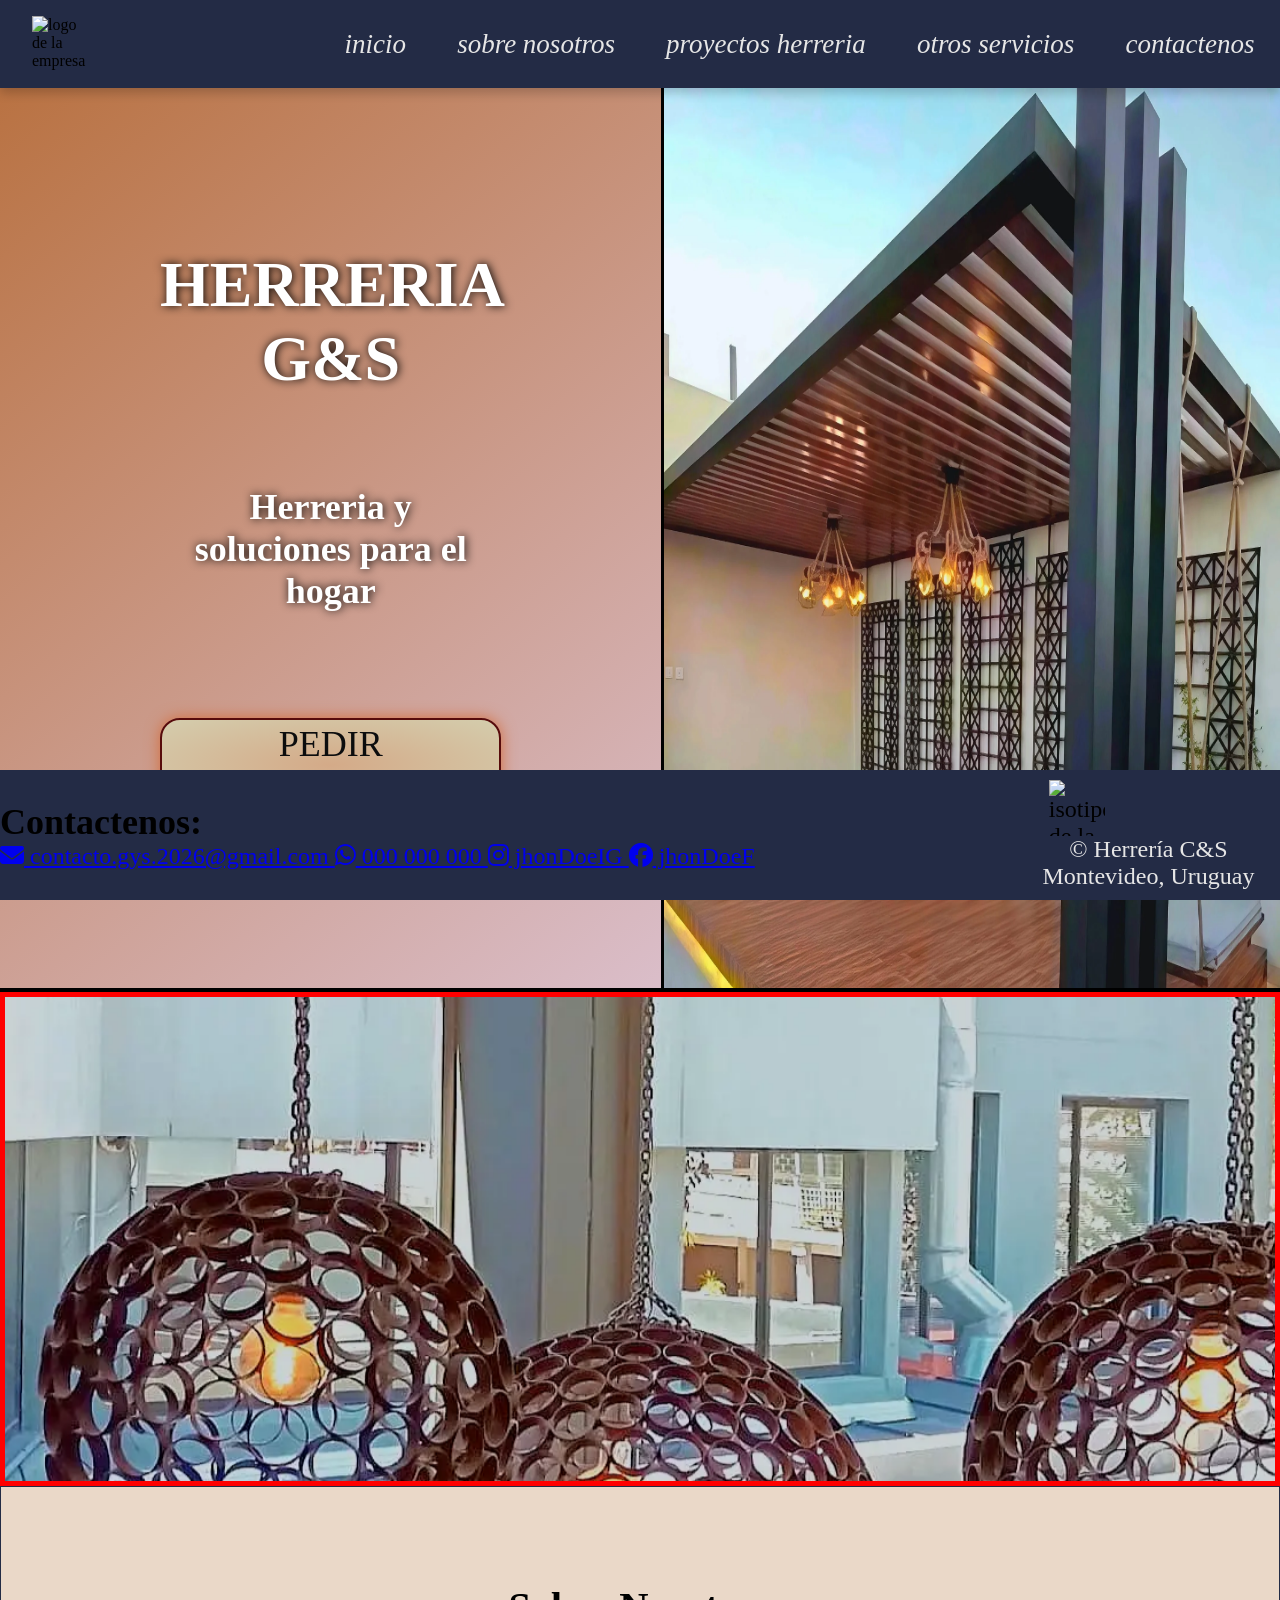
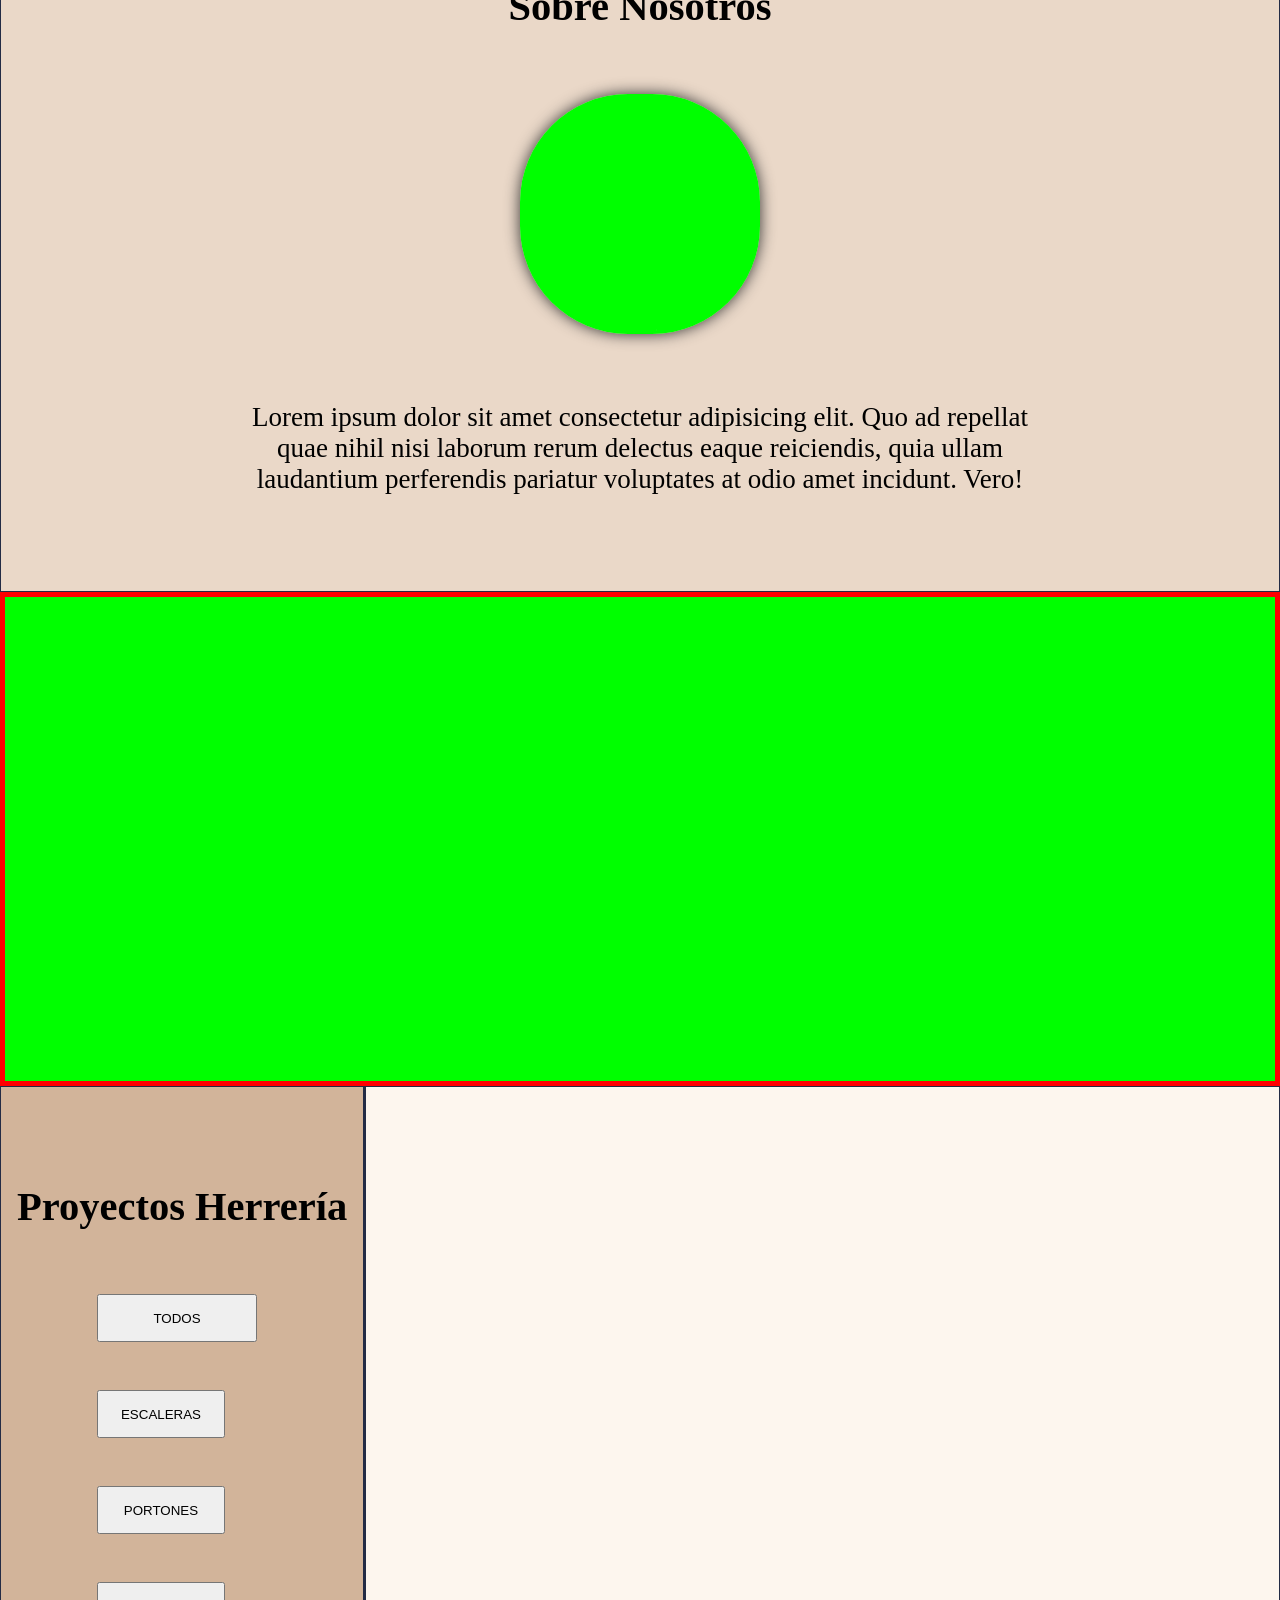
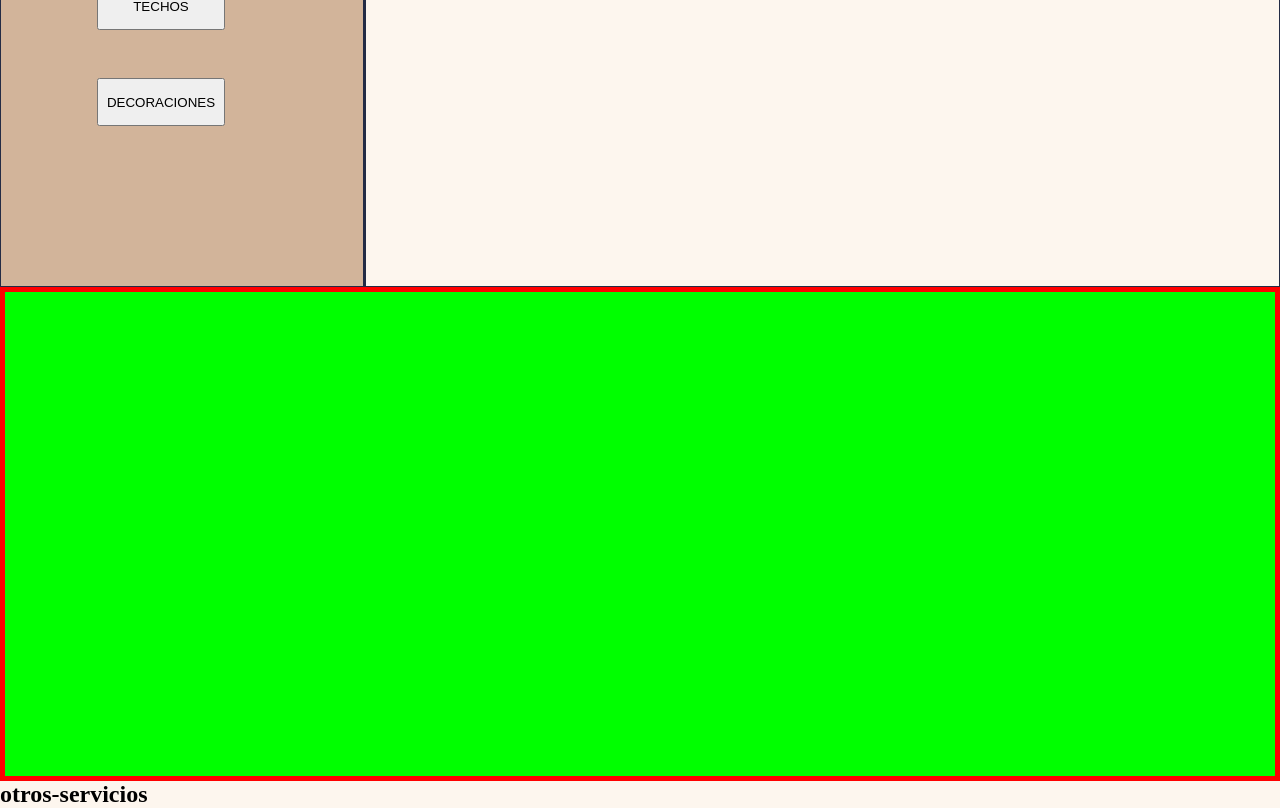
==== main/index.html @ fdef3426 "se completo el hero, se modifico ligeramente style.css e index.html, se creo la carpeta JS se creo e" ====
<!--declaracion de tipo de documento-->
<!DOCTYPE html>
<!--declara el lenguaje en el que esta hecha la pagina-->
<html lang="es" data-theme="light">
<!--"cerebro" de la pagina-->
<head>
  <!--los meta datos explican a los navegadores distinta informacion de la pagina-->
  <meta charset="UTF-8">
  <meta name="viewport" content="width=device-width, initial-scale=1.0">
  <meta name="description" content="fabricacion e instalacion de portones techos escaleras y otras estructuras metalicas">
  <!--titulo mostrado por google-->
  <title>G&S |  Herrería y Hogares y Empresas</title>
  <!--vinculos tanto para los iconos como para los archivos que ayudan a organizar la pagina-->
  <link rel="icon" href="../imgFolder/marca/favicon.ico">

  <link rel="stylesheet" href="https://cdnjs.cloudflare.com/ajax/libs/font-awesome/6.5.2/css/all.min.css">
  <link rel="stylesheet" href="CSS/root.css" />
  <link rel="stylesheet" href="CSS/style.css">
  <link rel="stylesheet" href="CSS/header.css">
  <link rel="stylesheet" href="CSS/hero.css">
  <link rel="stylesheet" href="CSS/sobreNosotros.css">
  <link rel="stylesheet" href="CSS/proyectosHerreria.css">
  <link rel="stylesheet" href="CSS/footer.css">

  <script src="../main/JS/trancisicion.js" defer></script>

</head> <!--los "/..." indican que finalizo un declaracion -->
<!--"cuerpo" de la pagina-->
<body>
  <!--cabeza de pagina-->
  <header>
    <!--"img" nos permite agregar un archivo de tipo imagen "src" indica su direccion y "alt" es un texto alternativo en caso de que no se cargue la imagen-->
    <img src="../imgFolder/marca/G&S logo blanco.png" alt="logo de la empresa">
    <!--"nav" indica zonas para navegar en la pagina-->
    <nav class="navegador">
      <!--"a" indica un hipervinculo de algun tipo y "href indica su direccion"-->
      <a href="#inicio">inicio</a>
      <a href="#sobre-nosotros">sobre nosotros</a>
      <a href="#proyectos-herreria">proyectos herreria</a>
      <a href="#otros-servicios">otros servicios</a>
      <a href="#contactenos">contactenos</a>
    </nav>
  </header>
  <!--parte principal de la pagina-->
  <main>
    <!--tanto section como div ayudan a organizar la pagina (pero tienen distinto valor semantico) "id" y "class" ayudan a identificar etiquetas (o grupos de etiquetas)-->
    <section id="inicio" class="hero">
      <!--"hero" es un contenedor que se utiliza para mostrar el contenido mas importante de la pagina-->
      <div class="text">
        <!--"h1" se utiliza UNA sola vez por pagina y es el titulo principal-->
        <h1>HERRERIA G&S</h1>
        <!--titulo de tipo 2, se puede usar multiples veces, sirve para organizar el contenido-->
        <h2>Herreria y soluciones para el hogar</h2>
        <a class="boton-presupuesto" href="#contactenos">
            Pedir presupuesto
        </a>
      </div>
      <div class="hero-img">
        <img src="../imgFolder/hero.webp" alt="img hero">
      </div>
    </section>
    <div class="transicion">
      <img src="../imgFolder/Trancision/trancision2.webp" alt="imagen de transición 1"> <!--estas imagenes serviran como separadores entre seccion y seccion y se dezplazaran sobre el eje y al scrolear (sera programado con JS)-->
    </div>
    <section id="sobre-nosotros">
      <h2>Sobre Nosotros</h2>
      <div class="foto-perfil">
        <img src="../imgFolder/green-background.png" alt="foto perfil">
      </div>
      <div class="contenido-sobre-nosotros">
        <!--"p" indica un parrafo-->
        <p>Lorem ipsum dolor sit amet consectetur adipisicing elit. Quo ad repellat quae nihil nisi laborum rerum delectus eaque reiciendis, quia ullam laudantium perferendis pariatur voluptates at odio amet incidunt. Vero!</p>
      </div>
    </section>
    <div class="transicion">
      <img src="../imgFolder/green-background.png" alt="imagen de transición 2">
    </div>
    <section id="proyectos-herreria">
      <div class="organizador">
        <div class="menu">
          <div>
            <h2>Proyectos herrería</h2>
          </div>
          <!--la clase subCabezal son multiples botones que permiten mostrar las galerias de imagenes segun la categoria-->
          <div class="sub-cabezal">
            <!--"ul" declara una lista que no sigue ningun orden especifico (1,2,3,...)-->
            <ul>
              <!--"li" declara que el elemento pertenece a una lista-->
              <li>
                <!--"categoria-activa" es la categoria que se muestra (se modifica con JavaScript)
                data-categoria indica el contenido de la misma-->
                <button class="categoria-activa" data-categoria="todos">
                  TODOS
                </button>
              </li>
              <li>
                <button class="categoria" data-categoria="escaleras">
                  ESCALERAS
                </button>
              </li>
              <li>
                <button class="categoria" data-categoria="portones">
                  PORTONES
                </button>
              </li>
              <li>
                <button class="categoria" data-categoria="techos">
                  TECHOS
                </button>
              </li>
              <li>
                <button class="categoria" data-categoria="decoraciones">
                  DECORACIONES
                </button>
              </li>
            </ul>
          </div>
        </div>
        <div class="galeria-proyectos">
        <!--contenedor vacio, se encarga JavaScript-->
        </div>
      </div>
    </section>
    <div class="transicion">
      <img src="../imgFolder/green-background.png" alt="imagen de transición 3">
    </div>
    <section id="otros-servicios">
      <div>
        <h2>otros-servicios</h2>
      </div>
    </section>
  </main>
  <!--pie de pagina-->
  <footer id="contactenos">
    <div class="informacion-contacto">
      <h2><Colgroup></Colgroup>Contactenos:</h2>
      <a class="mail" href="mailto:Contacto.GyS.2026@gmail.com?subject=Consulta%20desde%20la%20web">
        <i class="fa-solid fa-envelope"></i>
        contacto.gys.2026@gmail.com 
      </a>
      <a class="cont" href="#"> 
        <i class="fa-brands fa-whatsapp"></i>
        000 000 000 
      </a>
      <a class="ig" href="#"> 
        <i class="fa-brands fa-instagram"></i>
        jhonDoeIG 
      </a>
      <a class="f" href="#"> 
        <i class="fa-brands fa-facebook"></i>
        jhonDoeF 
      </a>
    </div>
    <div class="foot">
      <img src="../imgFolder/marca/G&S tipo blanco.png" alt="isotipo de la empresa">
      <p>© Herrería C&S</p>
      <p>Montevideo, Uruguay</p>
    </div>
  </footer>
</body>
</html>
---- main/CSS/root.css ----
html[data-theme="light"] {
  --Bg-Main: #fdf6ee;
  --Bg-Secondary: hsl(29, 44%, 85%);
  --Bg-Tertiary: #d2b49a;
  --Bg-Quaternary: #935a36;
  --Bg-Quintenary: #8b3926;

  /*--Primary: grey;
  --Primary-Hover: rgb(60, 60, 60);
  --Primary-Active: black;*/

  --FontColor-Primary: black;
  --FontColor-Hover: grey;
  --FontColor-Active: white;
  --FontColor-Title: white;
}

html {
  scrollbar-color: red yellow;
  scrollbar-color: var(--Bg-Quaternary) var(--Bg-Tertiary);
}

html[data-theme="dark"] {
  --Bg-Main: rgb(34, 34, 34);
  --Bg-Secondary: rgb(50, 50, 50);
  --Bg-Tertiary: rgb(77, 77, 77);
  --Bg-Quaternary: rgb(23, 23, 23);

  --Primary: grey;
  --Primary-Hover: rgb(180, 180, 180);
  --Primary-Active: white;

  --FontColor-Primary: white;
  --FontColor-Hover: black;
  --FontColor-Active: black;
  --FontColor-Title: white;
  --FontColor-Derechos: white;
  --FontColor-Menu-hover: lightgrey;
  --FontColor-All: white;
}

body {
  /* overflow-x: scroll; */
  overflow-y: scroll;
}
---- main/CSS/style.css ----
* { /*refiere a todo el contenido*/
  margin: 0; /*declara margenes*/
  padding: 0; /*espacio de relleno entre el contenido y el borde*/
  box-sizing: border-box; /*cambia la forma en que los navegadores calculan el ancho y la altura total de un elemento*/
}


body{ /*"nombre" a secas selecciona todas las declaraciones con esta etiqueta*/
  background-color: var(--Bg-Main); /*fondo (en este caso una gradiente lineal de colores)*/
  font-family: 'Times New Roman', Times, serif; /*selecciona el texto-fuente (si una falla se usa la siguiente)*/
  font-weight: 400; /*tamaño de fuente*/
}

section{
  scroll-margin-top: 80px;
}

.transicion{
  overflow:hidden;
  position:relative;
  border:5px solid red;
}

.transicion img{
  width:100%;
  height:30rem;
  object-fit:cover;
  transform-origin: center;
  transform: scale(1.3);
}
---- main/CSS/header.css ----
header{
  position: sticky; /*fija la posicion de un objeto en un lugar especifico*/
  top: 0; /*declara la pocision anterior*/
  width: 100%; /*ancho*/
  padding: 1rem 0; /*la unidad Root EM (rem) es una unidad relativa importante en el responsive design*/
  background-color: #232b45; /*color de fondo*/
  display: flex; /*ordena los elementos dentro de un contenedor*/
  align-items: center;   /*centra verticalmente*/
  justify-content: space-between; /*centra horizontalmente*/
  z-index: 1000;/*pocisiona elementos en funcion del eje z (que esta delante y que detras)*/
  box-shadow: 0 5px 10px rgba(0,0,0,0.2); /*aplica sombra a una caja (en este caso el header)*/
}
header img{
  height: 3.5rem;
  width: 3.5rem;
  display: block;
  margin-left: 2rem;
}
.navegador{ /*el selector . seleccion todas las clases con ese nombre*/
  font-size: clamp(1.5em, 3vh, 2rem); /*font-size define el tamaño del texto y clamp define un valor dinamico*/
  font-style: oblique; /*cursiva (de word)*/
  display: flex;
  justify-items: center;
}
header nav a{ /*al seleccionar multiples etiquetas se indica la herencia (en este caso solo se selecciona los a dentro del div en el header)*/
  margin: 0 2vw; /*viewport widht (vw) es una medida que representa el 1% de la pantalla del navegador*/
  text-decoration: none; /*elimina decorados en el texto (como el subrayado)*/
  color: rgb(230, 230, 230); /*color de texto*/
}
header nav a:hover{ /*:hover activa una animacion al pasar el mouse por encima del elemento*/
  color: #ffffff;
  text-shadow: 0 0 2px #dddddd; /*sombra de texto*/
}
---- main/CSS/hero.css ----
.hero{
  min-height: calc(100vh - 60px);
  display: flex; /*apila los elmentos uno debajo del otro*/
  background-color: var();
  text-align: center;
  border-bottom:  4px solid black;
  box-shadow: 0 0 15px rgb(66, 18, 18);
  color: var(--FontColor-Title);
  background-color: var(--Bg-Cuaternary);
}

.hero .text{
  min-height: 100vh; 
  padding: 0 10rem;
  border-right: 3px solid black;
  align-content: center;
  background: linear-gradient(140deg,rgba(168, 81, 23, 0.801),rgba(170, 112, 151, 0.418));
  text-shadow: 1px 0 10px rgba(0, 0, 0, 1);
}
.hero h1{
  font-size: clamp(3rem, 5vw, 5rem);
  margin-bottom: 10vh;
}

.hero h2{
  font-size: clamp(2rem, 4vh, 4rem);
  padding: 0 2vw;
  margin-bottom: 10vh;
}

.hero .boton-presupuesto{
  text-shadow: none;
  display: inline-block; /*conserva las capacidades estrucutrales de un bloque pero permite que los elemntos se comporten como un elemento en linea*/
  width: fit-content; /*el ancho se ajusta al contenido*/
  padding: 0.2rem 1.5rem;
  margin: 1rem auto;
  text-decoration: none;
  font-size: clamp(1.5rem, 4vh, 2.5rem);
  color: rgb(12, 13, 14);
  border:  0.3vh solid rgb(87, 11, 11);/*definde el grosor estilo y color del borde*/
  background: radial-gradient(#d4aa88, rgb(212, 205, 173)); /*gradiente circular*/
  box-shadow: 0 0 15px rgb(212, 108, 60);
  border-radius: 20px; /*redondea los angulos del borde*/
  text-transform:uppercase; /*convierte el texto a mayusculas*/
  transition: all .3s ease; /*define el tiempo que dura la transicion*/
}

.boton-presupuesto:hover {
  transform: scale(1.05); /*escala el elemento*/
  box-shadow: 0 0 25px rgb(87, 11, 11);
}

.hero-img{
  width: 100%;
  display: flex;
  justify-content: center;
  background-color: rgba(240, 248, 255, 0.76);
}

.hero-img img{
  max-width: 100%;
  max-height: 100vh;
}
---- main/CSS/sobreNosotros.css ----
#sobre-nosotros{ /*el selector # refiere al id especifico*/
  display: flex;
  flex-direction: column;
  text-align: center;
  align-items: center;
  border: 1px solid #232b45;
  padding: 6rem 1rem;
  background-color: var(--Bg-Secondary);
  box-shadow: 0 0 15px #226;
  gap: 2rem; /*define la separacion entre los elementos hijos de un contenedor*/
}
#sobre-nosotros h2{
  font-size: clamp(2rem, 4.5vh, 3rem);
}
.foto-perfil{
  margin: 2rem;
}
.foto-perfil img{
  height: 15rem;
  width: 15rem;
  border-radius: 45%;
  box-shadow: 0 0 15px #333;
}
.contenido-sobre-nosotros{
  font-size: clamp(1rem, 3vh, 2.5rem);
  max-width: 800px;
}
---- main/CSS/proyectosHerreria.css ----
#proyectos-herreria{
  border: 1px solid #232b45;
  box-shadow: 0 0 15px #226;
  gap: 2rem;
}

#proyectos-herreria .organizador {
  display: flex;
  flex-wrap: wrap;
  
}

#proyectos-herreria .organizador .menu{
  padding: 6rem 1rem;
  background-color: var(--Bg-Tertiary);
}

#proyectos-herreria .organizador .menu h2{
  font-size: clamp(2rem, 4.5vh, 3rem);
  text-transform: capitalize;
}


#proyectos-herreria .organizador .menu .sub-cabezal ul{
  padding: 1rem 2rem;
  list-style: none;
}

#proyectos-herreria .organizador .menu .sub-cabezal ul li{
  margin: 3rem;
}

#proyectos-herreria .organizador .menu .sub-cabezal ul li .categoria-activa{
  width: 10rem;
  height: 3rem;
}

#proyectos-herreria .organizador .menu .sub-cabezal ul li .categoria{
  width: 8rem;
  height: 3rem;
}

#proyectos-herreria .organizador .galeria-proyectos{
  padding: 20rem 20vw;
  border-left: 3px solid #232b45;
}
---- main/CSS/footer.css ----
footer{
  position: fixed; /*fija un elemento a una pocision absoluta en la pantalla abajo se declara dicha pocision*/
  bottom: 0;
  left: 0;
  width: 100%;
  padding: 10px 0;
  background-color: #232b45;
  font-size: clamp(1rem, 2vw, 1.5rem); 
  display: flex;
  align-items: center;   /*centra verticalmente*/
  justify-content: space-between;
  z-index: 1000;
}
footer img{
  height: 3.5rem;
  width: 3.5rem;
  display: block;
  margin-left: 2rem;
}
footer p{
  display: flex;
  justify-content: center;
  padding: 0 2vw;
  color: rgb(230, 230, 230);
}
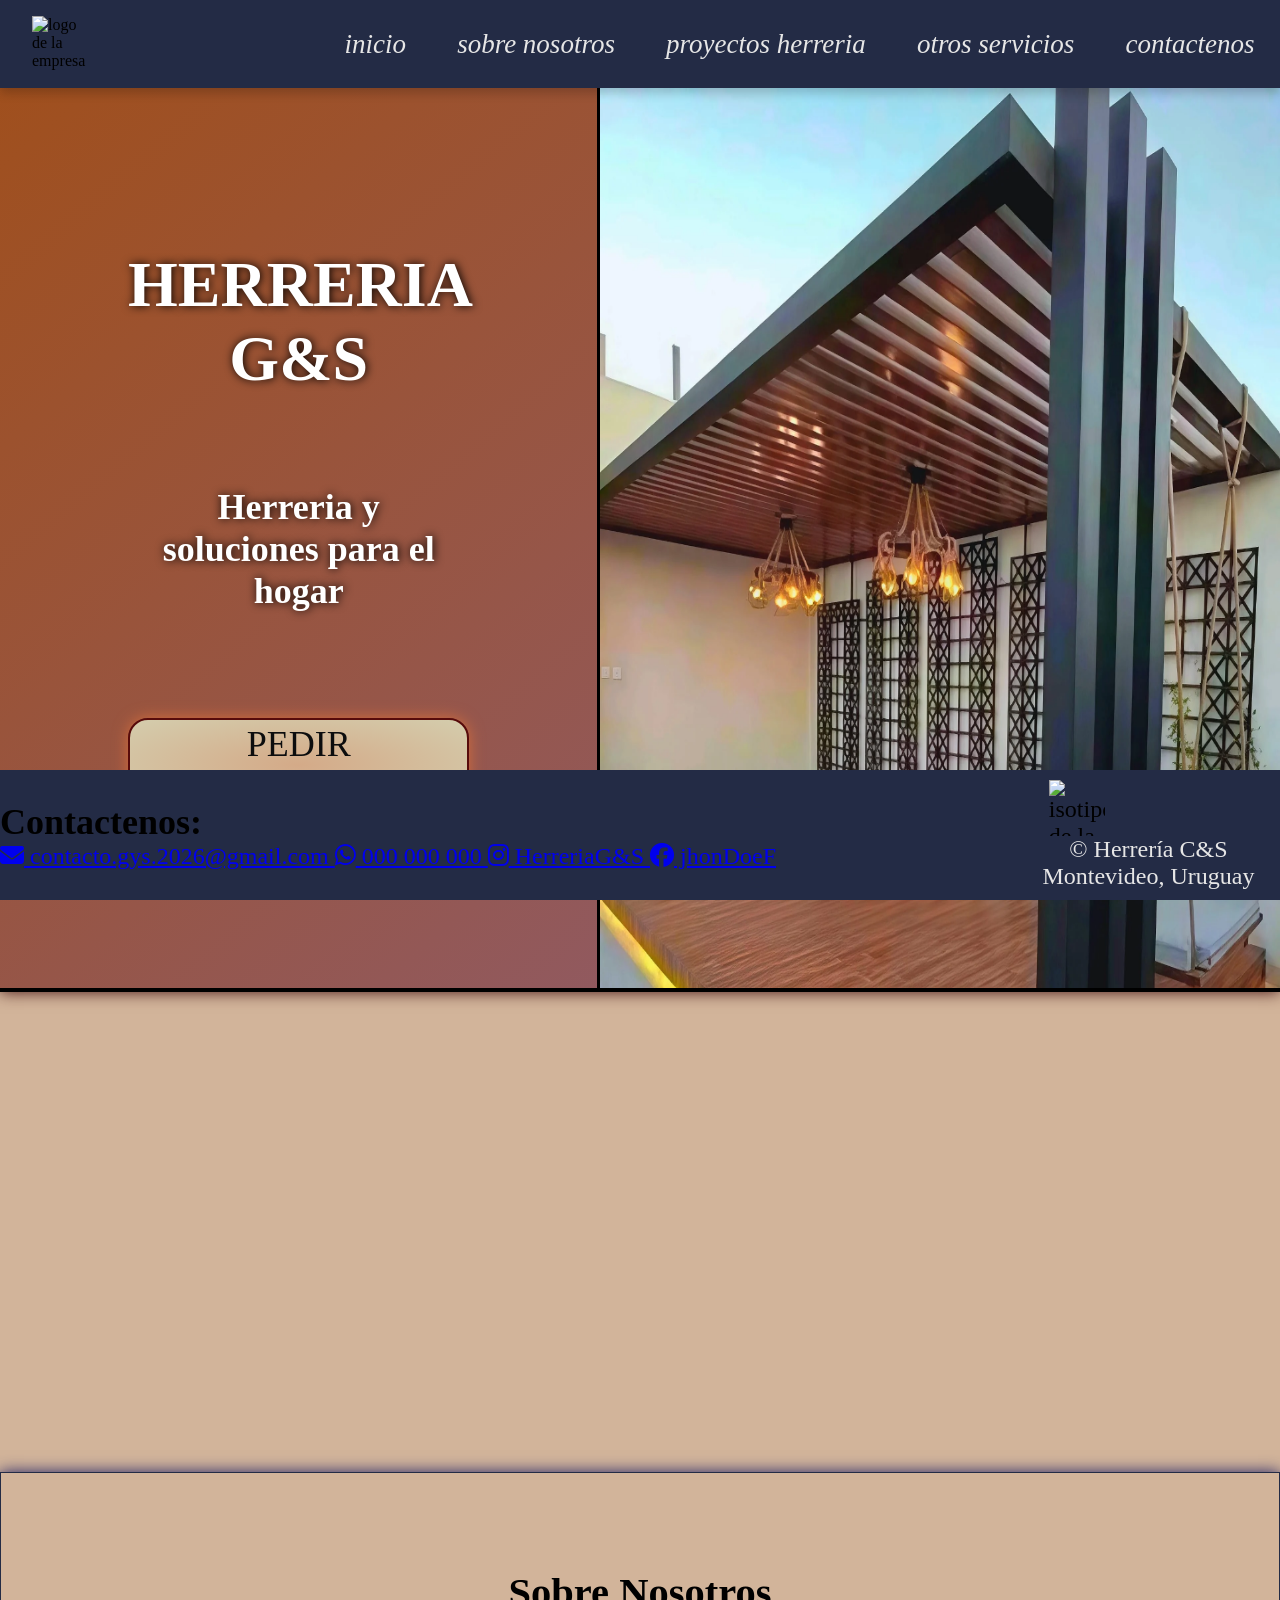
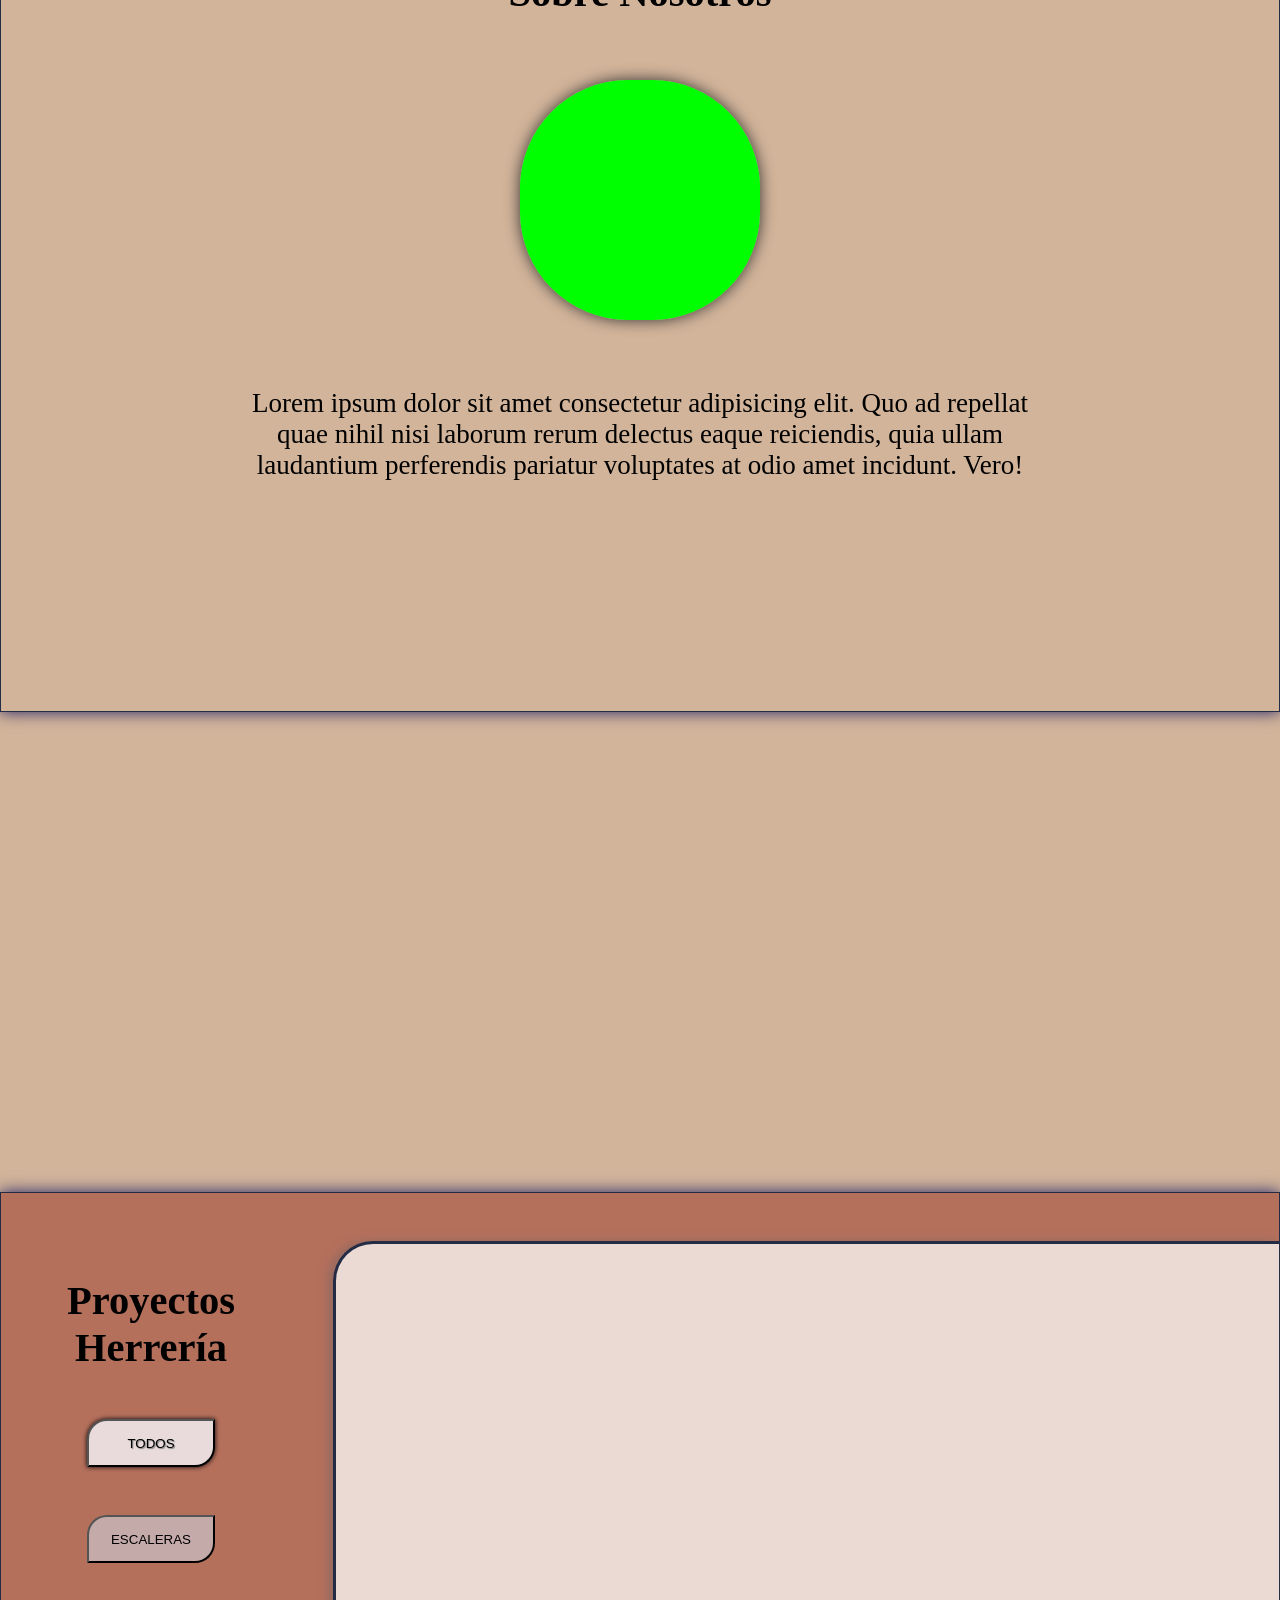
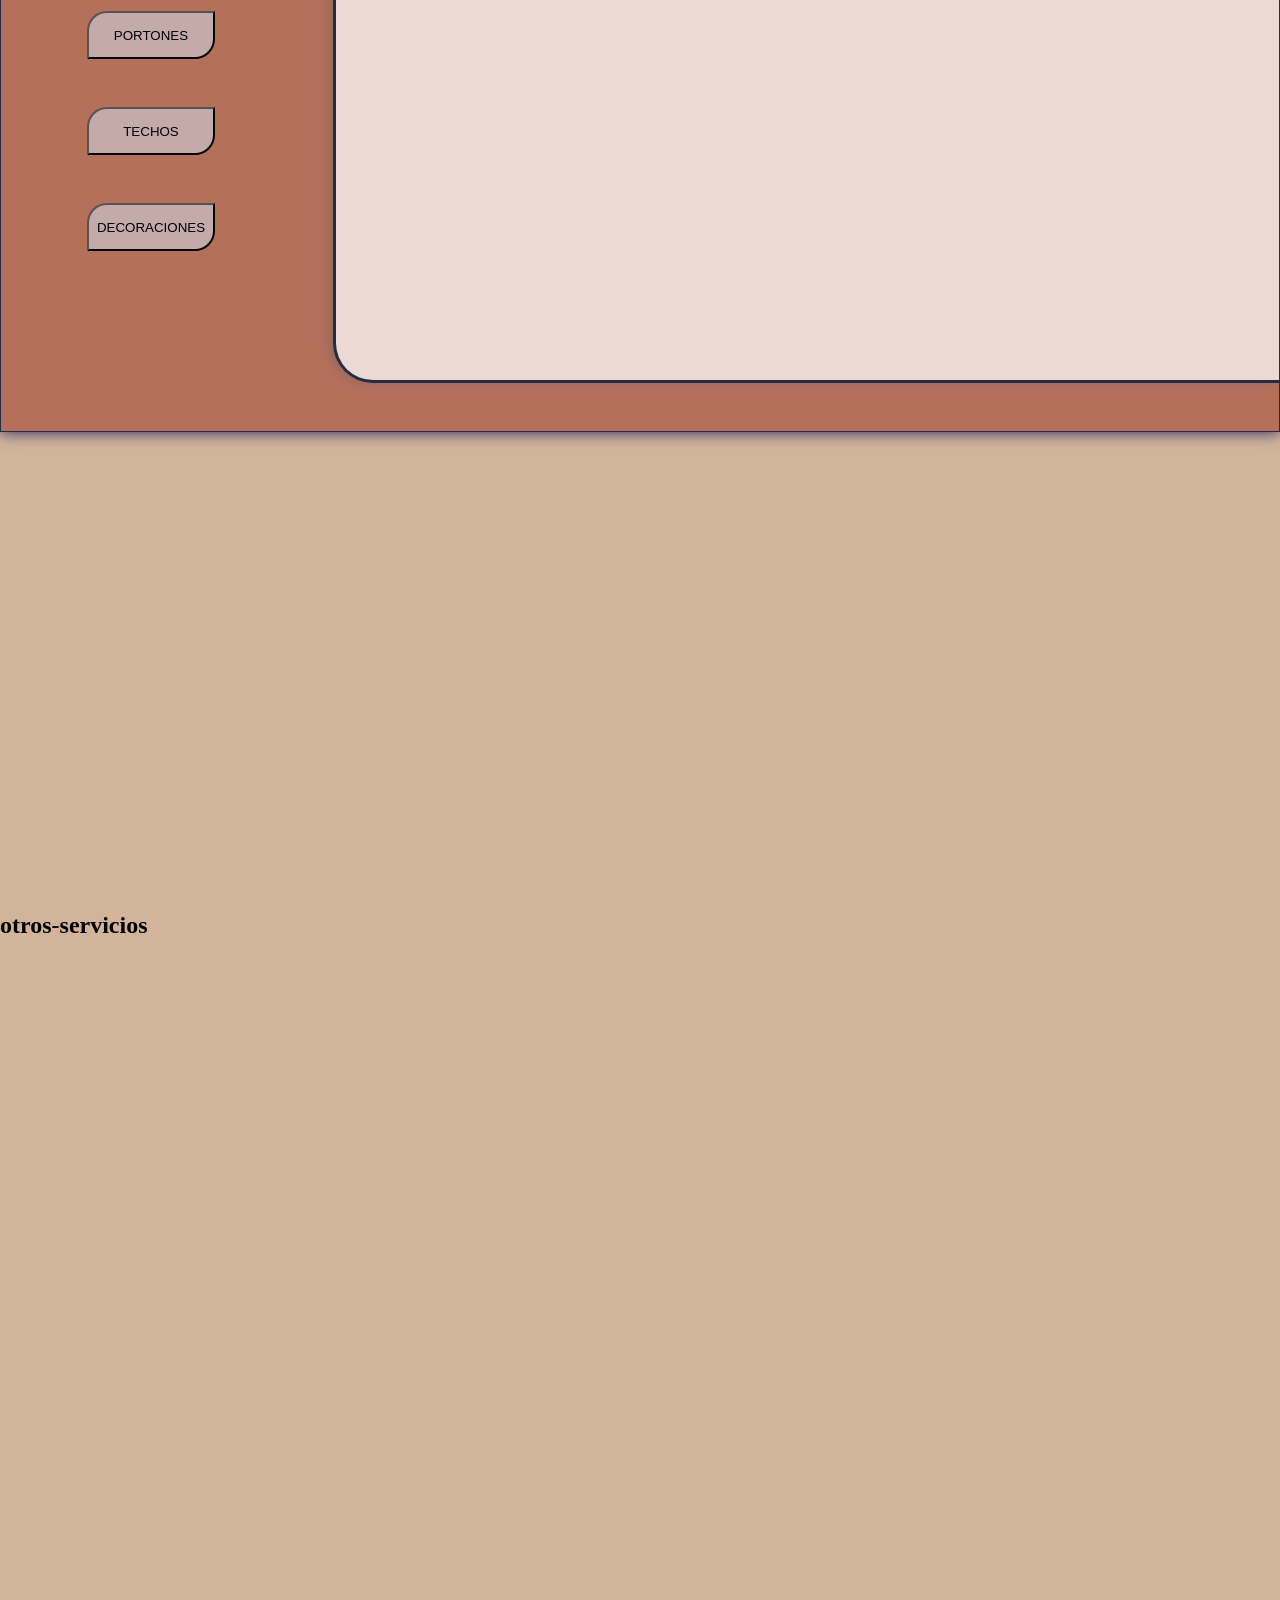
==== commit 48eef206: "se elimino el JS se optimizo hero, se mejoro root, se implementaron completamente las transiciones, " ====
--- a/main/index.html
+++ b/main/index.html
@@ -13,6 +13,7 @@
   <!--vinculos tanto para los iconos como para los archivos que ayudan a organizar la pagina-->
   <link rel="icon" href="../imgFolder/marca/favicon.ico">
 
+  <link rel="stylesheet" href="CSS/transicion.css">
   <link rel="stylesheet" href="https://cdnjs.cloudflare.com/ajax/libs/font-awesome/6.5.2/css/all.min.css">
   <link rel="stylesheet" href="CSS/root.css" />
   <link rel="stylesheet" href="CSS/style.css">
@@ -21,8 +22,6 @@
   <link rel="stylesheet" href="CSS/sobreNosotros.css">
   <link rel="stylesheet" href="CSS/proyectosHerreria.css">
   <link rel="stylesheet" href="CSS/footer.css">
-
-  <script src="../main/JS/trancisicion.js" defer></script>
 
 </head> <!--los "/..." indican que finalizo un declaracion -->
 <!--"cuerpo" de la pagina-->
@@ -56,12 +55,10 @@
         </a>
       </div>
       <div class="hero-img">
-        <img src="../imgFolder/hero.webp" alt="img hero">
+        <img src="../imgFolder/hero.webp" alt="img hero" fetchpriority="high">
       </div>
     </section>
-    <div class="transicion">
-      <img src="../imgFolder/Trancision/trancision2.webp" alt="imagen de transición 1"> <!--estas imagenes serviran como separadores entre seccion y seccion y se dezplazaran sobre el eje y al scrolear (sera programado con JS)-->
-    </div>
+    <div class="transicion1"> </div> <!--estas trancisiones contendran imagenes serviran como separadores entre seccion y seccion y se dezplazaran sobre el eje y al scrolear (sera programado con JS)-->
     <section id="sobre-nosotros">
       <h2>Sobre Nosotros</h2>
       <div class="foto-perfil">
@@ -72,58 +69,52 @@
         <p>Lorem ipsum dolor sit amet consectetur adipisicing elit. Quo ad repellat quae nihil nisi laborum rerum delectus eaque reiciendis, quia ullam laudantium perferendis pariatur voluptates at odio amet incidunt. Vero!</p>
       </div>
     </section>
-    <div class="transicion">
-      <img src="../imgFolder/green-background.png" alt="imagen de transición 2">
-    </div>
+    <div class="transicion2"></div>
     <section id="proyectos-herreria">
-      <div class="organizador">
-        <div class="menu">
-          <div>
-            <h2>Proyectos herrería</h2>
-          </div>
-          <!--la clase subCabezal son multiples botones que permiten mostrar las galerias de imagenes segun la categoria-->
-          <div class="sub-cabezal">
-            <!--"ul" declara una lista que no sigue ningun orden especifico (1,2,3,...)-->
-            <ul>
-              <!--"li" declara que el elemento pertenece a una lista-->
-              <li>
-                <!--"categoria-activa" es la categoria que se muestra (se modifica con JavaScript)
-                data-categoria indica el contenido de la misma-->
-                <button class="categoria-activa" data-categoria="todos">
-                  TODOS
-                </button>
-              </li>
-              <li>
-                <button class="categoria" data-categoria="escaleras">
-                  ESCALERAS
-                </button>
-              </li>
-              <li>
-                <button class="categoria" data-categoria="portones">
-                  PORTONES
-                </button>
-              </li>
-              <li>
-                <button class="categoria" data-categoria="techos">
-                  TECHOS
-                </button>
-              </li>
-              <li>
-                <button class="categoria" data-categoria="decoraciones">
-                  DECORACIONES
-                </button>
-              </li>
-            </ul>
-          </div>
+      <div class="menu">
+        <div>
+          <h2>Proyectos herrería</h2>
         </div>
-        <div class="galeria-proyectos">
-        <!--contenedor vacio, se encarga JavaScript-->
+        <!--la clase subCabezal son multiples botones que permiten mostrar las galerias de imagenes segun la categoria-->
+        <div class="sub-cabezal">
+          <!--"ul" declara una lista que no sigue ningun orden especifico (1,2,3,...)-->
+          <ul>
+            <!--"li" declara que el elemento pertenece a una lista-->
+            <li>
+              <!--"categoria-activa" es la categoria que se muestra (se modifica con JavaScript)
+              data-categoria indica el contenido de la misma-->
+              <button class="categoria-activa" data-categoria="todos">
+                TODOS
+              </button>
+            </li>
+            <li>
+              <button class="categoria" data-categoria="escaleras">
+                ESCALERAS
+              </button>
+            </li>
+            <li>
+              <button class="categoria" data-categoria="portones">
+                PORTONES
+              </button>
+            </li>
+            <li>
+              <button class="categoria" data-categoria="techos">
+                TECHOS
+              </button>
+            </li>
+            <li>
+              <button class="categoria" data-categoria="decoraciones">
+                DECORACIONES
+              </button>
+            </li>
+          </ul>
         </div>
       </div>
+      <div class="galeria-proyectos">
+      <!--contenedor vacio, se encarga JavaScript-->
+      </div>
     </section>
-    <div class="transicion">
-      <img src="../imgFolder/green-background.png" alt="imagen de transición 3">
-    </div>
+    <div class="transicion3"></div>
     <section id="otros-servicios">
       <div>
         <h2>otros-servicios</h2>
@@ -142,9 +133,9 @@
         <i class="fa-brands fa-whatsapp"></i>
         000 000 000 
       </a>
-      <a class="ig" href="#"> 
+      <a class="ig" href="https://www.instagram.com/gabisol_2026?utm_source=ig_web_button_share_sheet&igsh=ZDNlZDc0MzIxNw==" target="_blank" rel="noopener noreferrer"> 
         <i class="fa-brands fa-instagram"></i>
-        jhonDoeIG 
+        HerreriaG&S
       </a>
       <a class="f" href="#"> 
         <i class="fa-brands fa-facebook"></i>
--- a/main/CSS/transicion.css
+++ b/main/CSS/transicion.css
@@ -0,0 +1,24 @@
+.transicion1{
+  height: 30rem;
+
+  background-image: url(../../imgFolder/Trancision/transicion1.webp);
+  background-size: cover;
+  background-position: center;
+  background-attachment: fixed;
+}
+.transicion2{
+  height: 30rem;
+
+  background-image: url(../../imgFolder/Trancision/transicion2.webp);
+  background-size: cover;
+  background-position: center;
+  background-attachment: fixed;
+}
+.transicion3{
+  height: 30rem;
+
+  background-image: url(../../imgFolder/Trancision/transicion3.webp);
+  background-size: cover;
+  background-position: center;
+  background-attachment: fixed;
+}
--- a/main/CSS/root.css
+++ b/main/CSS/root.css
@@ -1,45 +1,13 @@
 html[data-theme="light"] {
-  --Bg-Main: #fdf6ee;
-  --Bg-Secondary: hsl(29, 44%, 85%);
-  --Bg-Tertiary: #d2b49a;
-  --Bg-Quaternary: #935a36;
-  --Bg-Quintenary: #8b3926;
+  --Bg-Main: #d2b49a;
+  --Bg-Secondary: #9f7263;
+  --Bg-Tertiary: #b5705c;
+  --Bg-Cuaternary: #7f4936;
 
-  /*--Primary: grey;
-  --Primary-Hover: rgb(60, 60, 60);
-  --Primary-Active: black;*/
+  --Button-Primary: #c5aaaa;
+  --Buton-Secondary: #e9dbdb;
 
   --FontColor-Primary: black;
-  --FontColor-Hover: grey;
-  --FontColor-Active: white;
+  --FontColor-header-footer: white;
   --FontColor-Title: white;
 }
-
-html {
-  scrollbar-color: red yellow;
-  scrollbar-color: var(--Bg-Quaternary) var(--Bg-Tertiary);
-}
-
-html[data-theme="dark"] {
-  --Bg-Main: rgb(34, 34, 34);
-  --Bg-Secondary: rgb(50, 50, 50);
-  --Bg-Tertiary: rgb(77, 77, 77);
-  --Bg-Quaternary: rgb(23, 23, 23);
-
-  --Primary: grey;
-  --Primary-Hover: rgb(180, 180, 180);
-  --Primary-Active: white;
-
-  --FontColor-Primary: white;
-  --FontColor-Hover: black;
-  --FontColor-Active: black;
-  --FontColor-Title: white;
-  --FontColor-Derechos: white;
-  --FontColor-Menu-hover: lightgrey;
-  --FontColor-All: white;
-}
-
-body {
-  /* overflow-x: scroll; */
-  overflow-y: scroll;
-}
--- a/main/CSS/style.css
+++ b/main/CSS/style.css
@@ -12,19 +12,6 @@
 }
 
 section{
-  scroll-margin-top: 80px;
+  scroll-margin-top: 75px;
+  min-height: calc(100vh - 60px);
 }
-
-.transicion{
-  overflow:hidden;
-  position:relative;
-  border:5px solid red;
-}
-
-.transicion img{
-  width:100%;
-  height:30rem;
-  object-fit:cover;
-  transform-origin: center;
-  transform: scale(1.3);
-}
--- a/main/CSS/hero.css
+++ b/main/CSS/hero.css
@@ -1,5 +1,4 @@
 .hero{
-  min-height: calc(100vh - 60px);
   display: flex; /*apila los elmentos uno debajo del otro*/
   background-color: var();
   text-align: center;
@@ -11,7 +10,7 @@
 
 .hero .text{
   min-height: 100vh; 
-  padding: 0 10rem;
+  padding: 0 8rem;
   border-right: 3px solid black;
   align-content: center;
   background: linear-gradient(140deg,rgba(168, 81, 23, 0.801),rgba(170, 112, 151, 0.418));
--- a/main/CSS/sobreNosotros.css
+++ b/main/CSS/sobreNosotros.css
@@ -5,7 +5,7 @@
   align-items: center;
   border: 1px solid #232b45;
   padding: 6rem 1rem;
-  background-color: var(--Bg-Secondary);
+  background-color: var(--Bg-Main);
   box-shadow: 0 0 15px #226;
   gap: 2rem; /*define la separacion entre los elementos hijos de un contenedor*/
 }
--- a/main/CSS/proyectosHerreria.css
+++ b/main/CSS/proyectosHerreria.css
@@ -1,46 +1,62 @@
 #proyectos-herreria{
+  display: flex;
+  flex-wrap: wrap;
   border: 1px solid #232b45;
   box-shadow: 0 0 15px #226;
+  background-color: var(--Bg-Tertiary);
   gap: 2rem;
 }
 
-#proyectos-herreria .organizador {
+#proyectos-herreria .menu{
+  align-self: center;
+  padding: 0 1rem;
+  flex: 0 0 300px;
   display: flex;
-  flex-wrap: wrap;
-  
+  flex-direction: column;
+  align-items: center;
 }
 
-#proyectos-herreria .organizador .menu{
-  padding: 6rem 1rem;
-  background-color: var(--Bg-Tertiary);
-}
-
-#proyectos-herreria .organizador .menu h2{
+#proyectos-herreria h2{
   font-size: clamp(2rem, 4.5vh, 3rem);
   text-transform: capitalize;
+  text-align: center;
 }
 
 
-#proyectos-herreria .organizador .menu .sub-cabezal ul{
+#proyectos-herreria ul{
   padding: 1rem 2rem;
   list-style: none;
+  margin: 2rem 0;
 }
 
-#proyectos-herreria .organizador .menu .sub-cabezal ul li{
-  margin: 3rem;
+#proyectos-herreria li{
+  margin-bottom: 3rem;
 }
 
-#proyectos-herreria .organizador .menu .sub-cabezal ul li .categoria-activa{
-  width: 10rem;
-  height: 3rem;
-}
-
-#proyectos-herreria .organizador .menu .sub-cabezal ul li .categoria{
+#proyectos-herreria .categoria{
   width: 8rem;
   height: 3rem;
 }
 
-#proyectos-herreria .organizador .galeria-proyectos{
-  padding: 20rem 20vw;
-  border-left: 3px solid #232b45;
+#proyectos-herreria li button{
+  background-color: var(--Button-Primary);
+  border-radius: 20px 0;
+}
+
+#proyectos-herreria .categoria-activa{
+  width: 8rem;
+  height: 3rem;
+  background-color: var(--Buton-Secondary);
+  box-shadow: 0 0 5px #000;
+  text-shadow: 1px 1px 1px gray;
+}
+
+#proyectos-herreria .galeria-proyectos{
+  background-color: #fffb;
+  margin: 3rem 0;
+  flex: 1;
+  border: 3px solid #232b45;
+  border-right: none;
+  border-radius: 40px 0 0 40px;
+  box-shadow: -5px 0 10px #7668;
 }
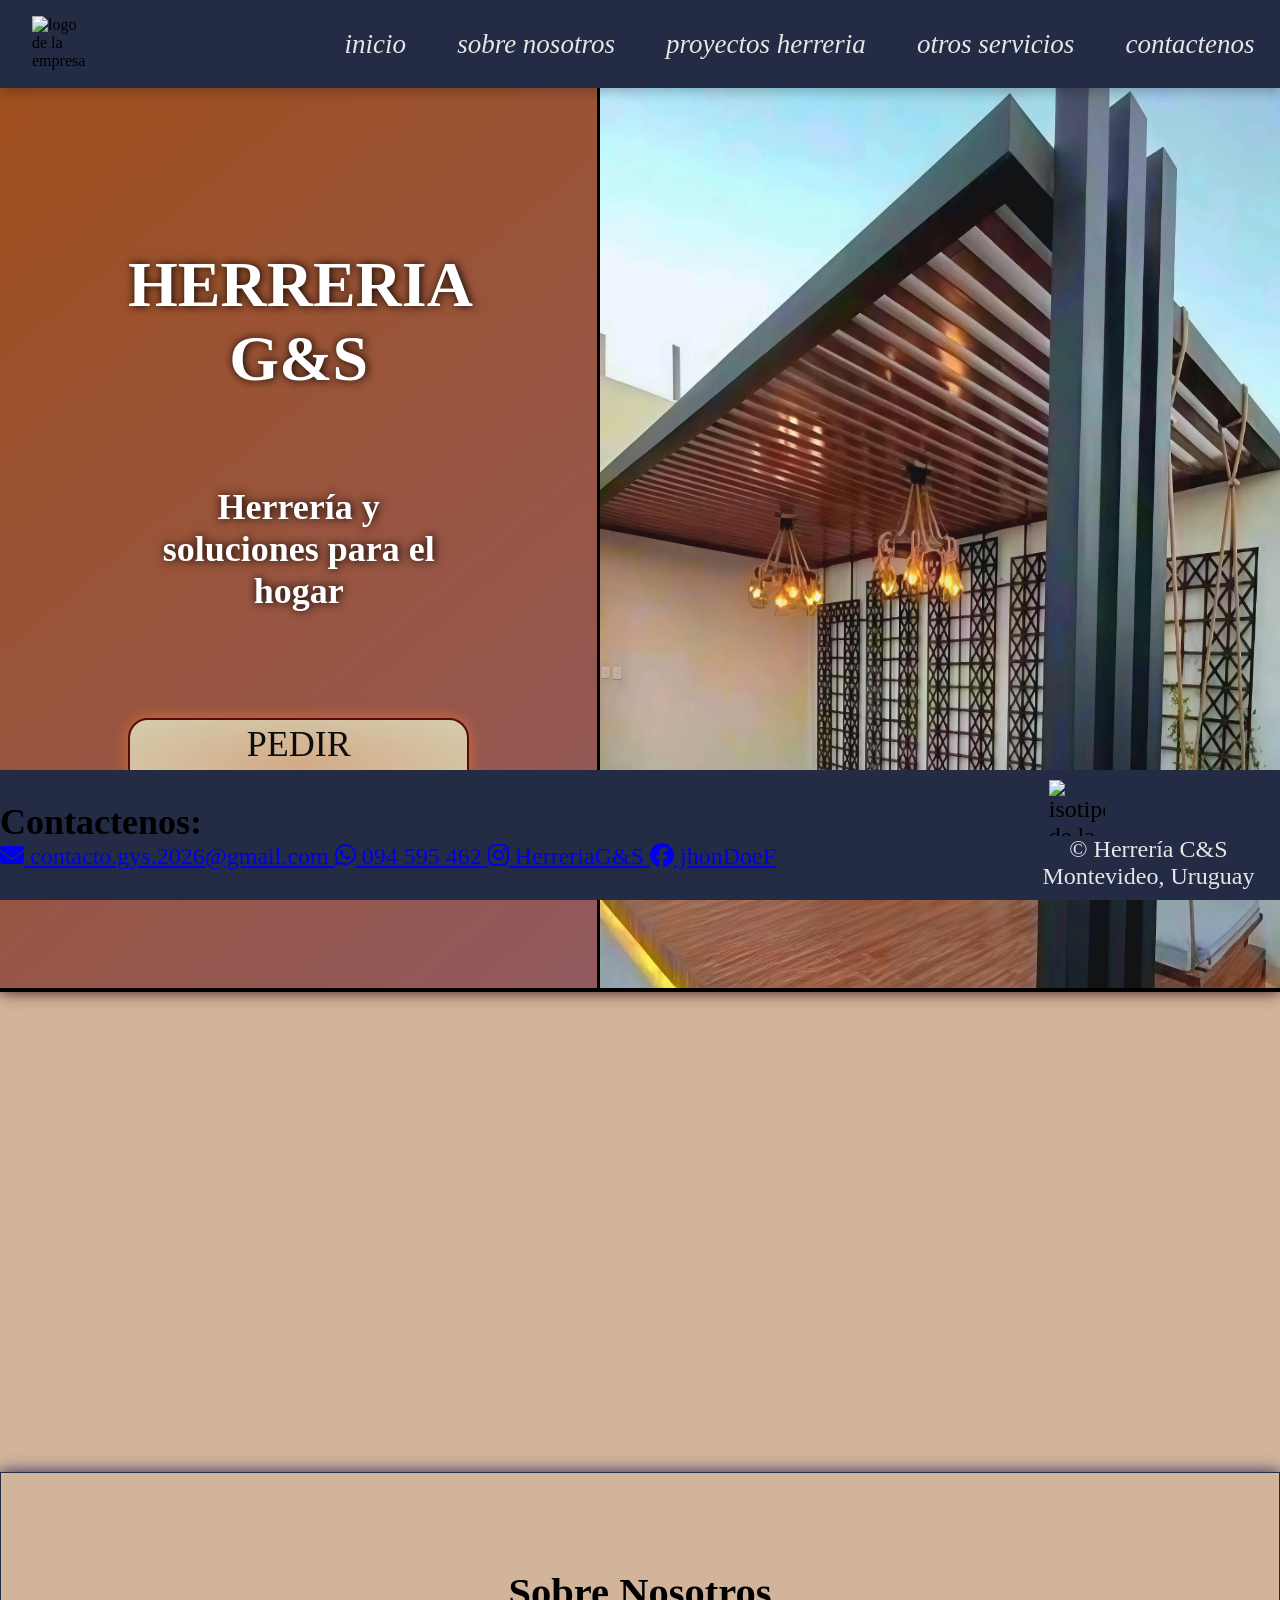
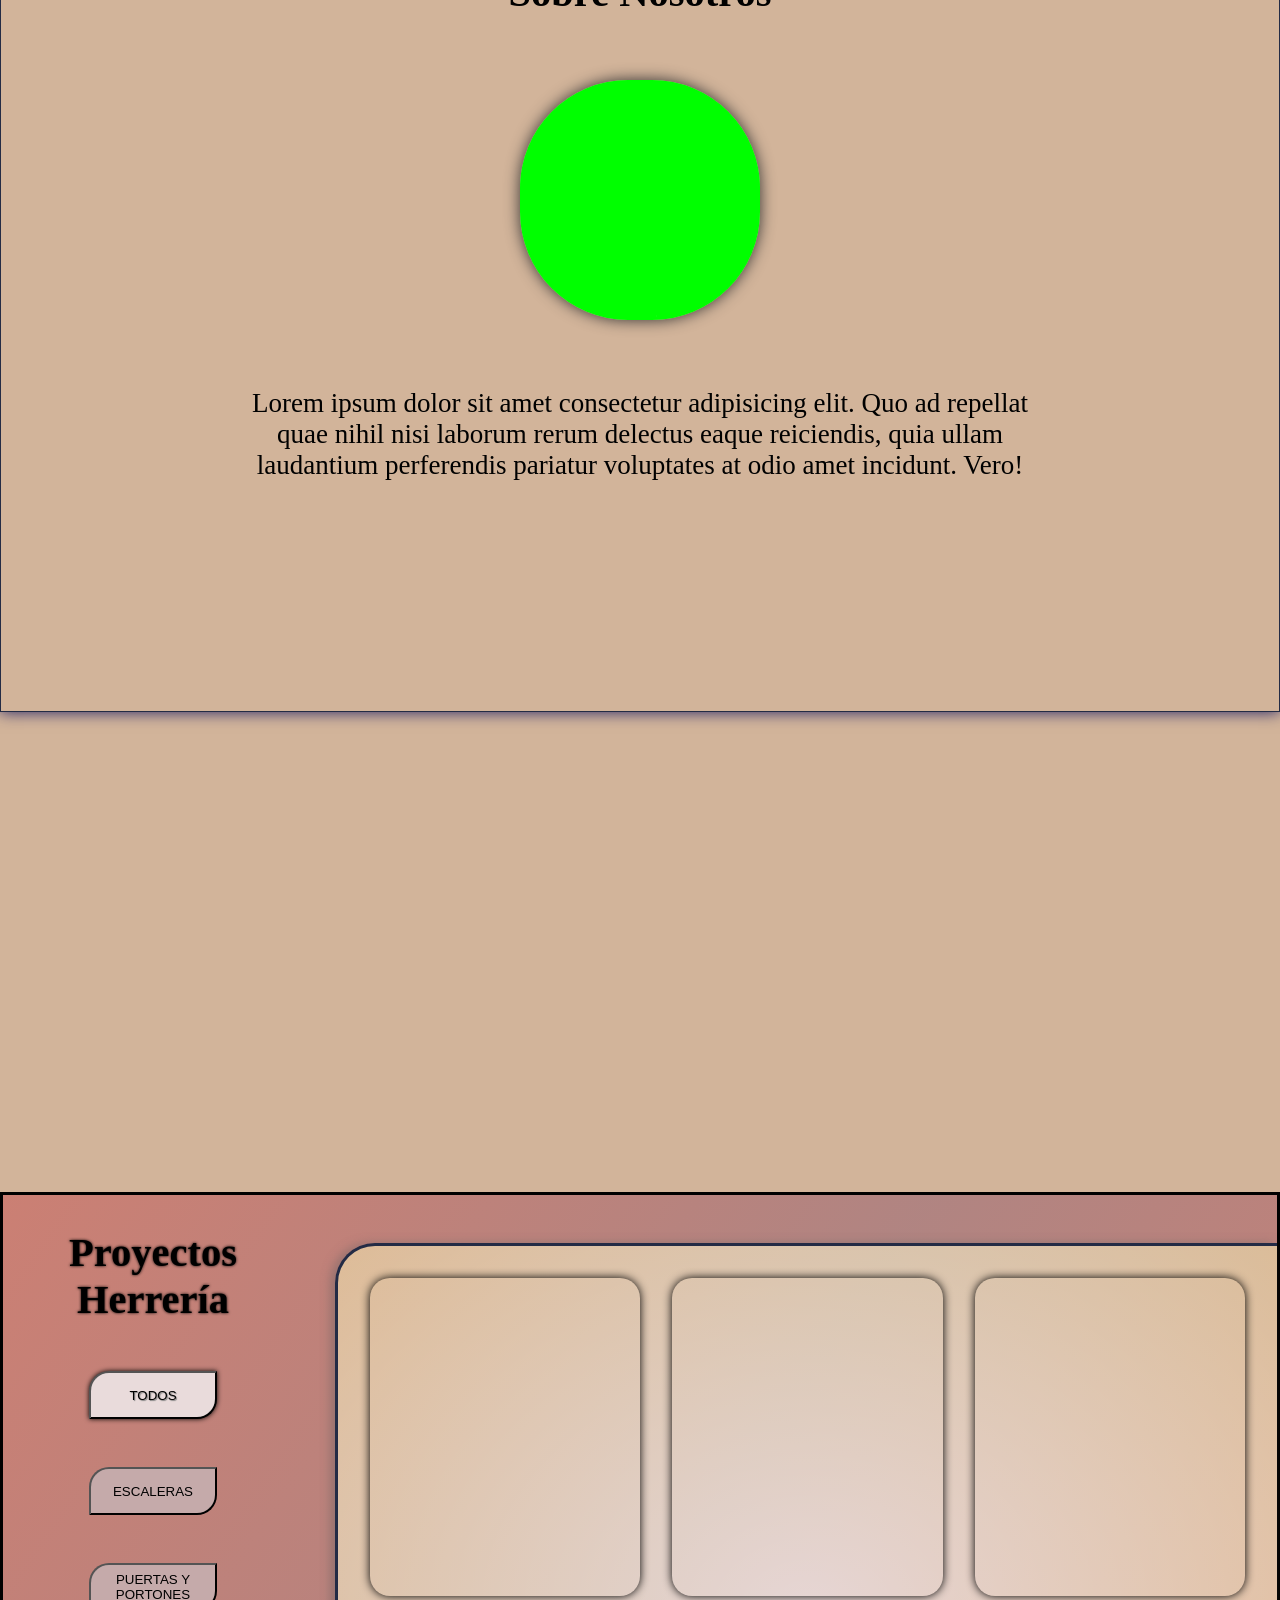
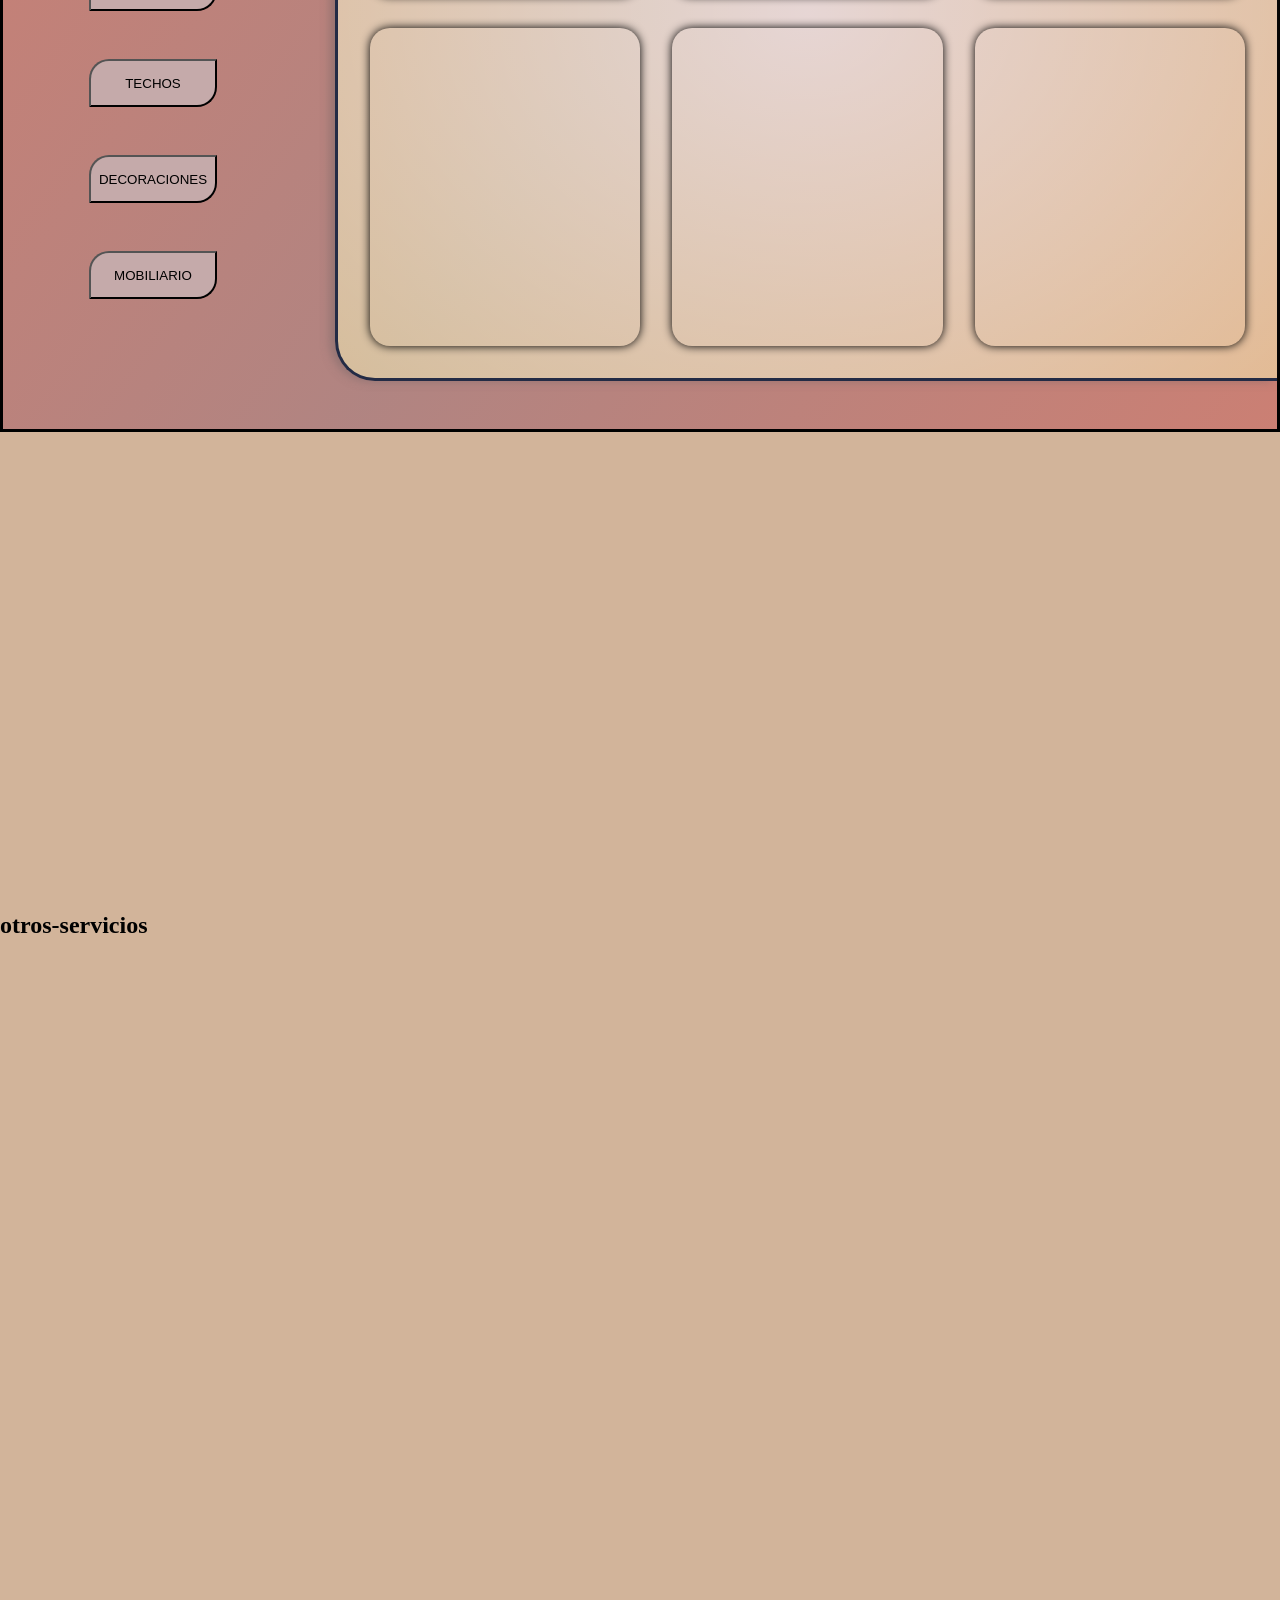
==== commit 3ee246b8: "galeria maquetada, resta js" ====
--- a/main/index.html
+++ b/main/index.html
@@ -49,7 +49,7 @@
         <!--"h1" se utiliza UNA sola vez por pagina y es el titulo principal-->
         <h1>HERRERIA G&S</h1>
         <!--titulo de tipo 2, se puede usar multiples veces, sirve para organizar el contenido-->
-        <h2>Herreria y soluciones para el hogar</h2>
+        <h2>Herrería y soluciones para el hogar</h2>
         <a class="boton-presupuesto" href="#contactenos">
             Pedir presupuesto
         </a>
@@ -93,8 +93,8 @@
               </button>
             </li>
             <li>
-              <button class="categoria" data-categoria="portones">
-                PORTONES
+              <button class="categoria" data-categoria="puertas-y-portones">
+                PUERTAS Y PORTONES
               </button>
             </li>
             <li>
@@ -107,11 +107,21 @@
                 DECORACIONES
               </button>
             </li>
+            <li>
+              <button class="categoria" data-categoria="mobiliario">
+                MOBILIARIO
+              </button>
+            </li>
           </ul>
         </div>
       </div>
       <div class="galeria-proyectos">
-      <!--contenedor vacio, se encarga JavaScript-->
+          <div class="img1"></div>
+          <div class="img2"></div>
+          <div class="img3"></div>
+          <div class="img4"></div>
+          <div class="img5"></div>
+          <div class="img6"></div>
       </div>
     </section>
     <div class="transicion3"></div>
@@ -129,9 +139,9 @@
         <i class="fa-solid fa-envelope"></i>
         contacto.gys.2026@gmail.com 
       </a>
-      <a class="cont" href="#"> 
+      <a class="cont" href="https://wa.me/59894595462?text=Hola,%20vi%20su%20sitio%20web%20y%20me%20gustaría%20solicitar%20un%20presupuesto." target="_blank" rel="noopener noreferrer"> 
         <i class="fa-brands fa-whatsapp"></i>
-        000 000 000 
+        094 595 462 
       </a>
       <a class="ig" href="https://www.instagram.com/gabisol_2026?utm_source=ig_web_button_share_sheet&igsh=ZDNlZDc0MzIxNw==" target="_blank" rel="noopener noreferrer"> 
         <i class="fa-brands fa-instagram"></i>
--- a/main/CSS/proyectosHerreria.css
+++ b/main/CSS/proyectosHerreria.css
@@ -1,10 +1,10 @@
 #proyectos-herreria{
   display: flex;
   flex-wrap: wrap;
-  border: 1px solid #232b45;
-  box-shadow: 0 0 15px #226;
+  border: 3px solid black;
   background-color: var(--Bg-Tertiary);
   gap: 2rem;
+  background: linear-gradient(125deg, rgba(197, 84, 84, 0.550), rgba(99, 22, 73, 0.3), rgba(197, 84, 84, 0.550));
 }
 
 #proyectos-herreria .menu{
@@ -18,6 +18,7 @@
 
 #proyectos-herreria h2{
   font-size: clamp(2rem, 4.5vh, 3rem);
+  text-shadow: 0 0 3px black;
   text-transform: capitalize;
   text-align: center;
 }
@@ -38,9 +39,10 @@
   height: 3rem;
 }
 
-#proyectos-herreria li button{
+#proyectos-herreria button{
   background-color: var(--Button-Primary);
   border-radius: 20px 0;
+  transition: all .6s ease; 
 }
 
 #proyectos-herreria .categoria-activa{
@@ -51,12 +53,28 @@
   text-shadow: 1px 1px 1px gray;
 }
 
+#proyectos-herreria button:hover {
+  transform: scale(1.15); /*escala el elemento*/
+  box-shadow: 0 0 15px rgb(0, 0, 0);
+}
+
 #proyectos-herreria .galeria-proyectos{
-  background-color: #fffb;
+  background: radial-gradient(#fffa, #ffb7);
   margin: 3rem 0;
   flex: 1;
   border: 3px solid #232b45;
   border-right: none;
   border-radius: 40px 0 0 40px;
   box-shadow: -5px 0 10px #7668;
+
+  display: grid;
+  grid-template-columns: repeat(3, 1fr);
+  grid-template-rows: repeat(2, 1fr);
+  gap: 2rem;
+  padding: 2rem;
+}
+.galeria-proyectos div{
+  
+  border-radius: 20px;
+  box-shadow: 0 0 10px black;
 }
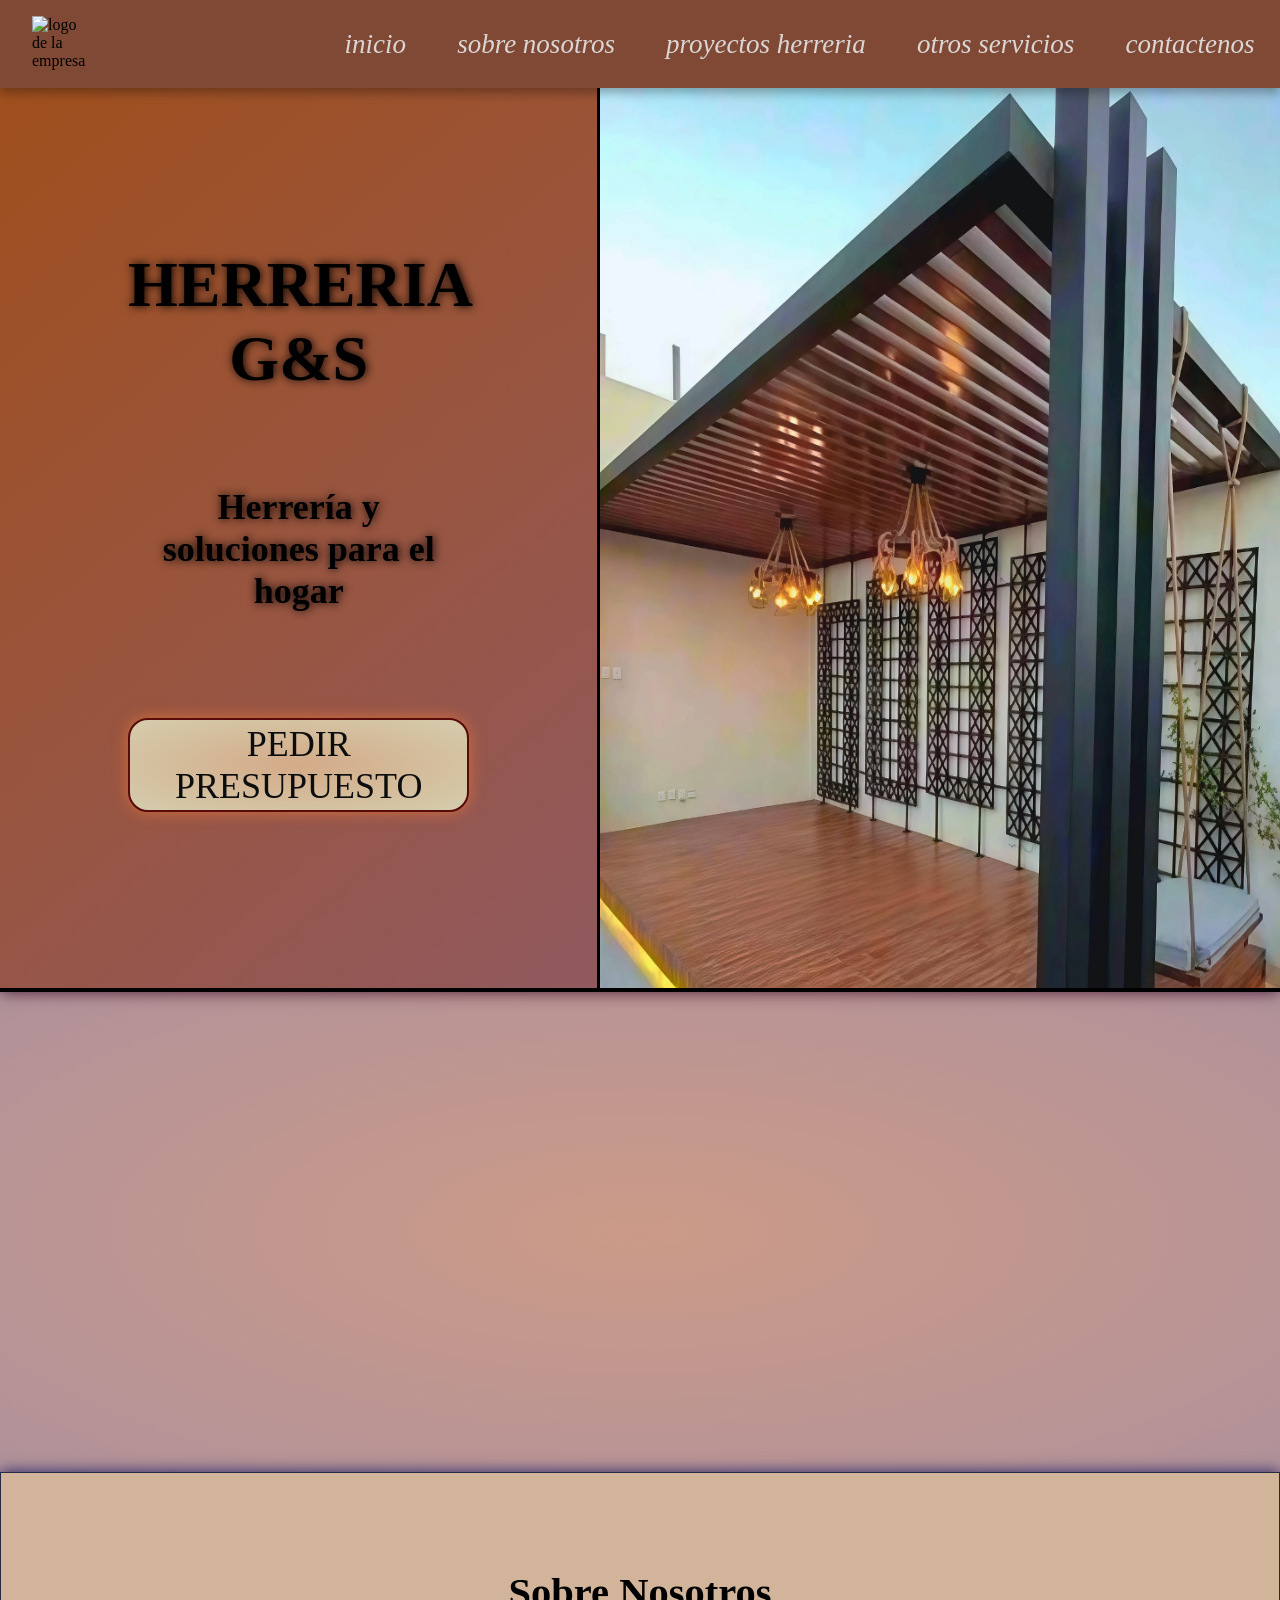
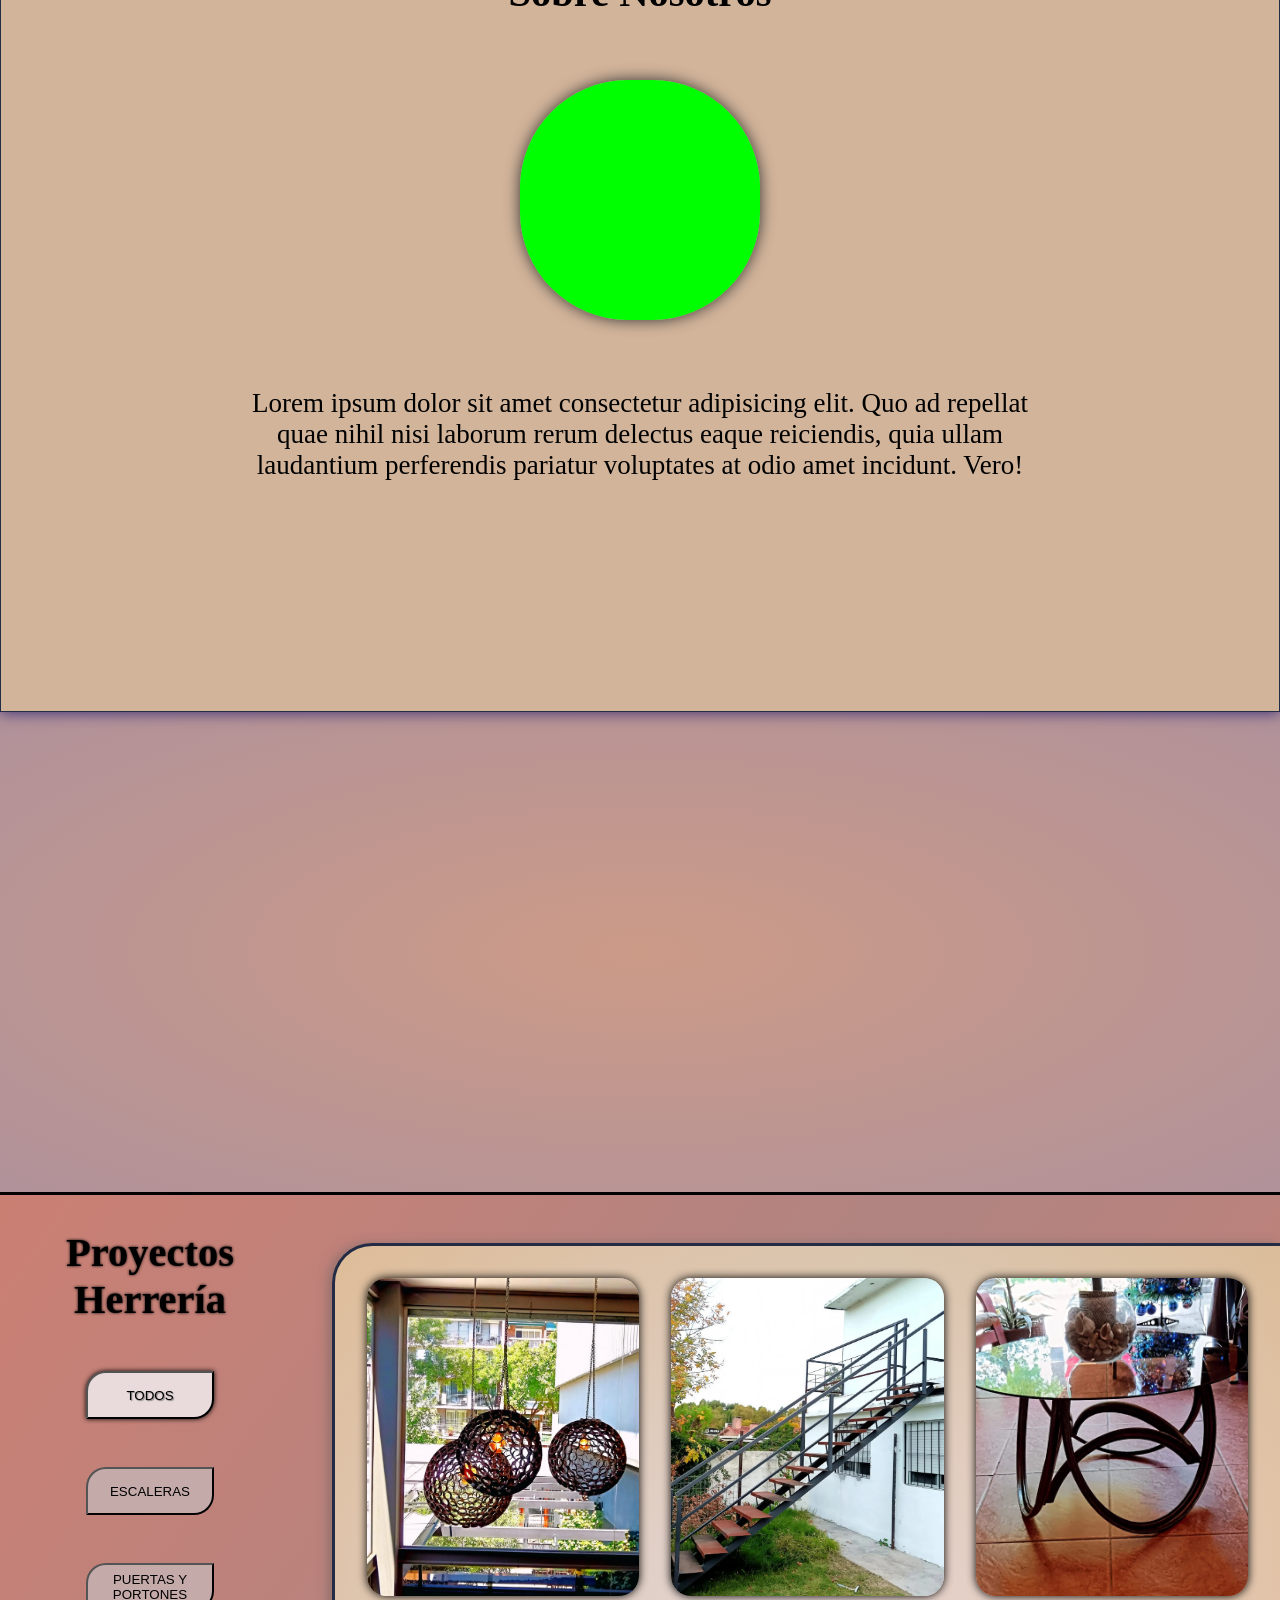
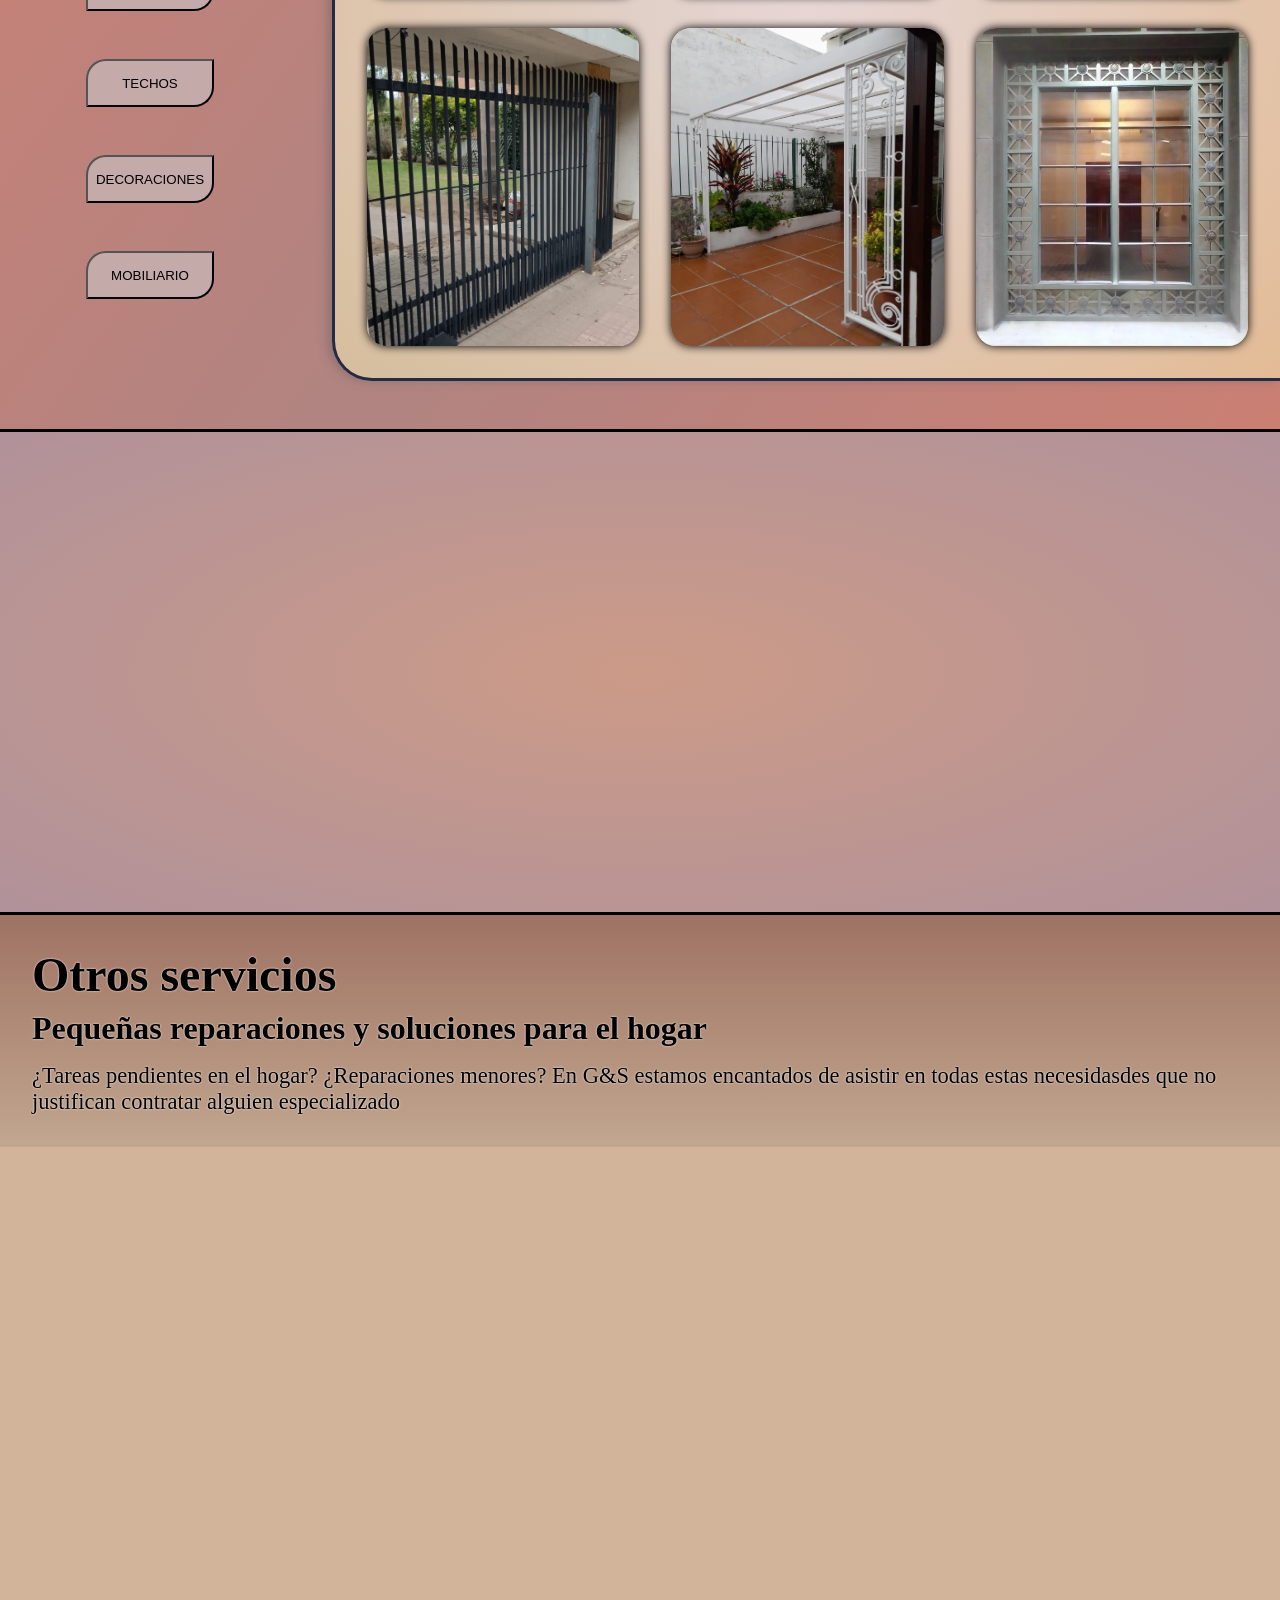
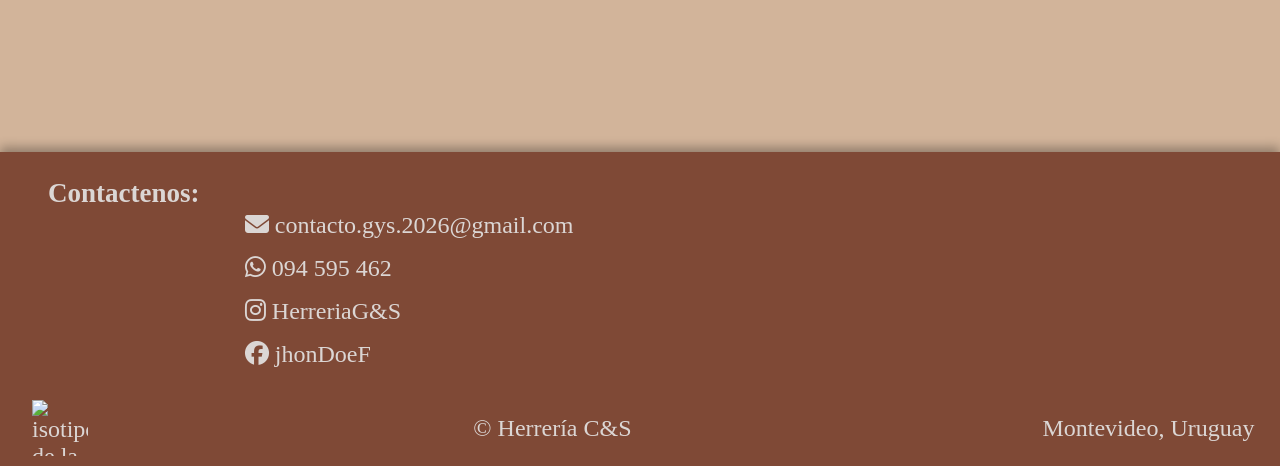
==== commit 73fc8838: "se estilizaron las trancisiones se optimizo root.css se arreglaron todos los problemas de arreglar r" ====
--- a/main/index.html
+++ b/main/index.html
@@ -13,8 +13,8 @@
   <!--vinculos tanto para los iconos como para los archivos que ayudan a organizar la pagina-->
   <link rel="icon" href="../imgFolder/marca/favicon.ico">
 
+  <link rel="stylesheet" href="CSS/otrosServicios.css">
   <link rel="stylesheet" href="CSS/transicion.css">
-  <link rel="stylesheet" href="https://cdnjs.cloudflare.com/ajax/libs/font-awesome/6.5.2/css/all.min.css">
   <link rel="stylesheet" href="CSS/root.css" />
   <link rel="stylesheet" href="CSS/style.css">
   <link rel="stylesheet" href="CSS/header.css">
@@ -23,6 +23,10 @@
   <link rel="stylesheet" href="CSS/proyectosHerreria.css">
   <link rel="stylesheet" href="CSS/footer.css">
 
+  <link rel="stylesheet" href="https://cdnjs.cloudflare.com/ajax/libs/font-awesome/6.5.2/css/all.min.css">
+
+  <!--script llama a un archivo js, defer lo ejecuta desde el segundo 1-->
+  <script src="JS/galeria.js" defer></script>
 </head> <!--los "/..." indican que finalizo un declaracion -->
 <!--"cuerpo" de la pagina-->
 <body>
@@ -55,10 +59,13 @@
         </a>
       </div>
       <div class="hero-img">
+        <!--img declara una imagen-->
         <img src="../imgFolder/hero.webp" alt="img hero" fetchpriority="high">
       </div>
     </section>
-    <div class="transicion1"> </div> <!--estas trancisiones contendran imagenes serviran como separadores entre seccion y seccion y se dezplazaran sobre el eje y al scrolear (sera programado con JS)-->
+    <div class="transicion transicion1"> 
+      <div></div> <!--aplica una ligera gradiente sobre la imagen-->
+    </div> <!--estas trancisiones contienen imagenes sirven como separadores entre seccion y seccion)-->
     <section id="sobre-nosotros">
       <h2>Sobre Nosotros</h2>
       <div class="foto-perfil">
@@ -69,7 +76,9 @@
         <p>Lorem ipsum dolor sit amet consectetur adipisicing elit. Quo ad repellat quae nihil nisi laborum rerum delectus eaque reiciendis, quia ullam laudantium perferendis pariatur voluptates at odio amet incidunt. Vero!</p>
       </div>
     </section>
-    <div class="transicion2"></div>
+    <div class="transicion transicion2">
+      <div></div> <!--aplica una ligera gradiente sobre la imagen-->
+    </div>
     <section id="proyectos-herreria">
       <div class="menu">
         <div>
@@ -81,9 +90,9 @@
           <ul>
             <!--"li" declara que el elemento pertenece a una lista-->
             <li>
-              <!--"categoria-activa" es la categoria que se muestra (se modifica con JavaScript)
+              <!--"categoria-activa" es la categoria que se muestra (gracias a JavaScript)
               data-categoria indica el contenido de la misma-->
-              <button class="categoria-activa" data-categoria="todos">
+              <button class="categoria categoria-activa" data-categoria="todos">
                 TODOS
               </button>
             </li>
@@ -93,7 +102,7 @@
               </button>
             </li>
             <li>
-              <button class="categoria" data-categoria="puertas-y-portones">
+              <button class="categoria" data-categoria="puertasYportones">
                 PUERTAS Y PORTONES
               </button>
             </li>
@@ -108,7 +117,7 @@
               </button>
             </li>
             <li>
-              <button class="categoria" data-categoria="mobiliario">
+              <button class="categoria" data-categoria="mobiliarios">
                 MOBILIARIO
               </button>
             </li>
@@ -116,18 +125,25 @@
         </div>
       </div>
       <div class="galeria-proyectos">
-          <div class="img1"></div>
-          <div class="img2"></div>
-          <div class="img3"></div>
-          <div class="img4"></div>
-          <div class="img5"></div>
-          <div class="img6"></div>
+          <div class="imagen img1"></div>
+          <div class="imagen img2"></div>
+          <div class="imagen img3"></div>
+          <div class="imagen img4"></div>
+          <div class="imagen img5"></div>
+          <div class="imagen img6"></div>
       </div>
     </section>
-    <div class="transicion3"></div>
+    <div class="transicion transicion3">
+      <div></div> <!--aplica una ligera gradiente sobre la imagen-->
+    </div>
     <section id="otros-servicios">
-      <div>
-        <h2>otros-servicios</h2>
+      <div class="menu">
+        <h2>Otros servicios</h2>
+        <h3>Pequeñas reparaciones y soluciones para el hogar</h3>
+        <p>¿Tareas pendientes en el hogar?
+          ¿Reparaciones menores?
+          En G&S estamos encantados de asistir en todas estas necesidasdes que no justifican contratar alguien especializado
+        </p>
       </div>
     </section>
   </main>
--- a/main/CSS/otrosServicios.css
+++ b/main/CSS/otrosServicios.css
@@ -0,0 +1,22 @@
+#otros-servicios{
+  border-top:  3px solid black;
+}
+
+#otros-servicios .menu{
+  padding: 2rem;
+  color: var(--FontColor-Primary);
+  background: linear-gradient(var(--Bg-Secondary), rgba(50, 50, 50, 0.1));
+  text-shadow: 0 0 2px white;
+}
+
+#otros-servicios h2{
+  font-size: clamp(3rem, 5vh, 5rem);
+}
+#otros-servicios h3{
+  margin-top: 0.5rem;
+  font-size: clamp(2rem, 3vh, 3rem);
+}
+#otros-servicios p{
+  margin-top: 1rem;
+  font-size: clamp(1rem, 2.5vh, 2rem);
+}
--- a/main/CSS/transicion.css
+++ b/main/CSS/transicion.css
@@ -1,24 +1,27 @@
+
 .transicion1{
+  background-image: url(../../imgFolder/Trancision/transicion1.webp);
+}
+.transicion2{
+  background-image: url(../../imgFolder/Trancision/transicion2.webp);
+}
+.transicion3{
+  background-image: url(../../imgFolder/Trancision/transicion3.webp);
+}
+
+.transicion{
   height: 30rem;
 
-  background-image: url(../../imgFolder/Trancision/transicion1.webp);
   background-size: cover;
   background-position: center;
   background-attachment: fixed;
+
+  z-index: 0;
 }
-.transicion2{
-  height: 30rem;
 
-  background-image: url(../../imgFolder/Trancision/transicion2.webp);
-  background-size: cover;
-  background-position: center;
-  background-attachment: fixed;
-}
-.transicion3{
-  height: 30rem;
+.transicion div{
+  width: 100%;
+  height: 100%;
 
-  background-image: url(../../imgFolder/Trancision/transicion3.webp);
-  background-size: cover;
-  background-position: center;
-  background-attachment: fixed;
+  background: radial-gradient(#b554, #5394);
 }
--- a/main/CSS/root.css
+++ b/main/CSS/root.css
@@ -8,6 +8,5 @@
   --Buton-Secondary: #e9dbdb;
 
   --FontColor-Primary: black;
-  --FontColor-header-footer: white;
-  --FontColor-Title: white;
+  --FontColor-Important: rgba(230,230,230,0.9);
 }
--- a/main/CSS/header.css
+++ b/main/CSS/header.css
@@ -3,12 +3,12 @@
   top: 0; /*declara la pocision anterior*/
   width: 100%; /*ancho*/
   padding: 1rem 0; /*la unidad Root EM (rem) es una unidad relativa importante en el responsive design*/
-  background-color: #232b45; /*color de fondo*/
+  background-color: var(--Bg-Cuaternary); /*color de fondo*/
   display: flex; /*ordena los elementos dentro de un contenedor*/
   align-items: center;   /*centra verticalmente*/
   justify-content: space-between; /*centra horizontalmente*/
   z-index: 1000;/*pocisiona elementos en funcion del eje z (que esta delante y que detras)*/
-  box-shadow: 0 5px 10px rgba(0,0,0,0.2); /*aplica sombra a una caja (en este caso el header)*/
+  box-shadow: 0 5px 10px rgba(0,0,0,0.3); /*aplica sombra a una caja (en este caso el header)*/
 }
 header img{
   height: 3.5rem;
@@ -20,12 +20,12 @@
   font-size: clamp(1.5em, 3vh, 2rem); /*font-size define el tamaño del texto y clamp define un valor dinamico*/
   font-style: oblique; /*cursiva (de word)*/
   display: flex;
-  justify-items: center;
+  align-items: center;
 }
 header nav a{ /*al seleccionar multiples etiquetas se indica la herencia (en este caso solo se selecciona los a dentro del div en el header)*/
   margin: 0 2vw; /*viewport widht (vw) es una medida que representa el 1% de la pantalla del navegador*/
   text-decoration: none; /*elimina decorados en el texto (como el subrayado)*/
-  color: rgb(230, 230, 230); /*color de texto*/
+  color: var(--FontColor-Important); /*color de texto*/
 }
 header nav a:hover{ /*:hover activa una animacion al pasar el mouse por encima del elemento*/
   color: #ffffff;
--- a/main/CSS/proyectosHerreria.css
+++ b/main/CSS/proyectosHerreria.css
@@ -1,7 +1,8 @@
 #proyectos-herreria{
   display: flex;
   flex-wrap: wrap;
-  border: 3px solid black;
+  border-top: 3px solid black;
+  border-bottom: 3px solid black;
   background-color: var(--Bg-Tertiary);
   gap: 2rem;
   background: linear-gradient(125deg, rgba(197, 84, 84, 0.550), rgba(99, 22, 73, 0.3), rgba(197, 84, 84, 0.550));
@@ -37,12 +38,12 @@
 #proyectos-herreria .categoria{
   width: 8rem;
   height: 3rem;
+  transition: all .2s ease;
 }
 
-#proyectos-herreria button{
+#proyectos-herreria .categoria{
   background-color: var(--Button-Primary);
-  border-radius: 20px 0;
-  transition: all .6s ease; 
+  border-radius: 20px 0; 
 }
 
 #proyectos-herreria .categoria-activa{
@@ -55,8 +56,17 @@
 
 #proyectos-herreria button:hover {
   transform: scale(1.15); /*escala el elemento*/
-  box-shadow: 0 0 15px rgb(0, 0, 0);
+  box-shadow: 0 0 10px black;
+  border: 1px solid black;
+  font-weight: bold;
 }
+
+#proyectos-herreria button:active {
+  transform: scale(1.15); /*escala el elemento*/
+  box-shadow: inset 0 0 10px black;
+  border: 3px solid black;
+}
+
 
 #proyectos-herreria .galeria-proyectos{
   background: radial-gradient(#fffa, #ffb7);
@@ -74,7 +84,43 @@
   padding: 2rem;
 }
 .galeria-proyectos div{
-  
   border-radius: 20px;
   box-shadow: 0 0 10px black;
+  transition: all .3s ease; 
+}
+.galeria-proyectos div:hover{
+  transform: scale(1.05); /*escala el elemento*/
+  box-shadow: 0 0 15px rgb(0, 0, 0);
+  border: 1px solid black;
+}
+
+.img1{
+  background-image: url("../../imgFolder/Galeria/decoraciones/decoracion3.webp");
+  background-size: cover;
+  background-position: center;
+}
+.img2{
+  background-image: url("../../imgFolder/Galeria/escaleras/escalera1.webp");
+  background-size: cover;
+  background-position: center;
+}
+.img3{
+  background-image: url("../../imgFolder/Galeria/mobiliarios/mobiliario2.webp");
+  background-size: cover;
+  background-position: center;
+}
+.img4{
+  background-image: url("../../imgFolder/Galeria/puertasYportones/porton2.webp");
+  background-size: cover;
+  background-position: center;
+}
+.img5{
+  background-image: url("../../imgFolder/Galeria/techos/techo1.webp");
+  background-size: cover;
+  background-position: center;
+}
+.img6{
+  background-image: url("../../imgFolder/Galeria/ventanas/ventana1.webp");
+  background-size: cover;
+  background-position: center;
 }
--- a/main/CSS/footer.css
+++ b/main/CSS/footer.css
@@ -1,25 +1,52 @@
-footer{
-  position: fixed; /*fija un elemento a una pocision absoluta en la pantalla abajo se declara dicha pocision*/
-  bottom: 0;
-  left: 0;
+#contactenos{
   width: 100%;
   padding: 10px 0;
-  background-color: #232b45;
+  background-color: var(--Bg-Cuaternary);
   font-size: clamp(1rem, 2vw, 1.5rem); 
+  box-shadow: 0 -5px 10px rgba(0,0,0,0.3);
   display: flex;
-  align-items: center;   /*centra verticalmente*/
+  flex-direction: column;
+  z-index: 1000;
+  color: var(--FontColor-Important);
+  gap: 2rem;
+}
+
+#contactenos .informacion-contacto{
+  display: flex;
+  flex-direction: column;
+  padding: 1rem 0 0 1rem;
+  margin-left: 2rem;
+}
+
+#contactenos .informacion-contacto h2{
+  font-size: clamp(1rem, 3vh, 2rem);
+  margin-bottom: -0.8rem;
+}
+
+#contactenos .informacion-contacto a{
+  text-decoration: none;
+  color: var(--FontColor-header-footer);
+  margin-left: 12.3rem;
+  margin-top: 1rem;
+}
+
+
+#contactenos .foot{
+  display: flex;
+  align-items: center;
   justify-content: space-between;
-  z-index: 1000;
 }
-footer img{
+
+#contactenos .foot img{
   height: 3.5rem;
   width: 3.5rem;
   display: block;
+  border-left: 2px;
   margin-left: 2rem;
 }
-footer p{
+
+#contactenos .foot p{
   display: flex;
-  justify-content: center;
+  justify-content: center;/*centra verticalmente*/
   padding: 0 2vw;
-  color: rgb(230, 230, 230);
 }
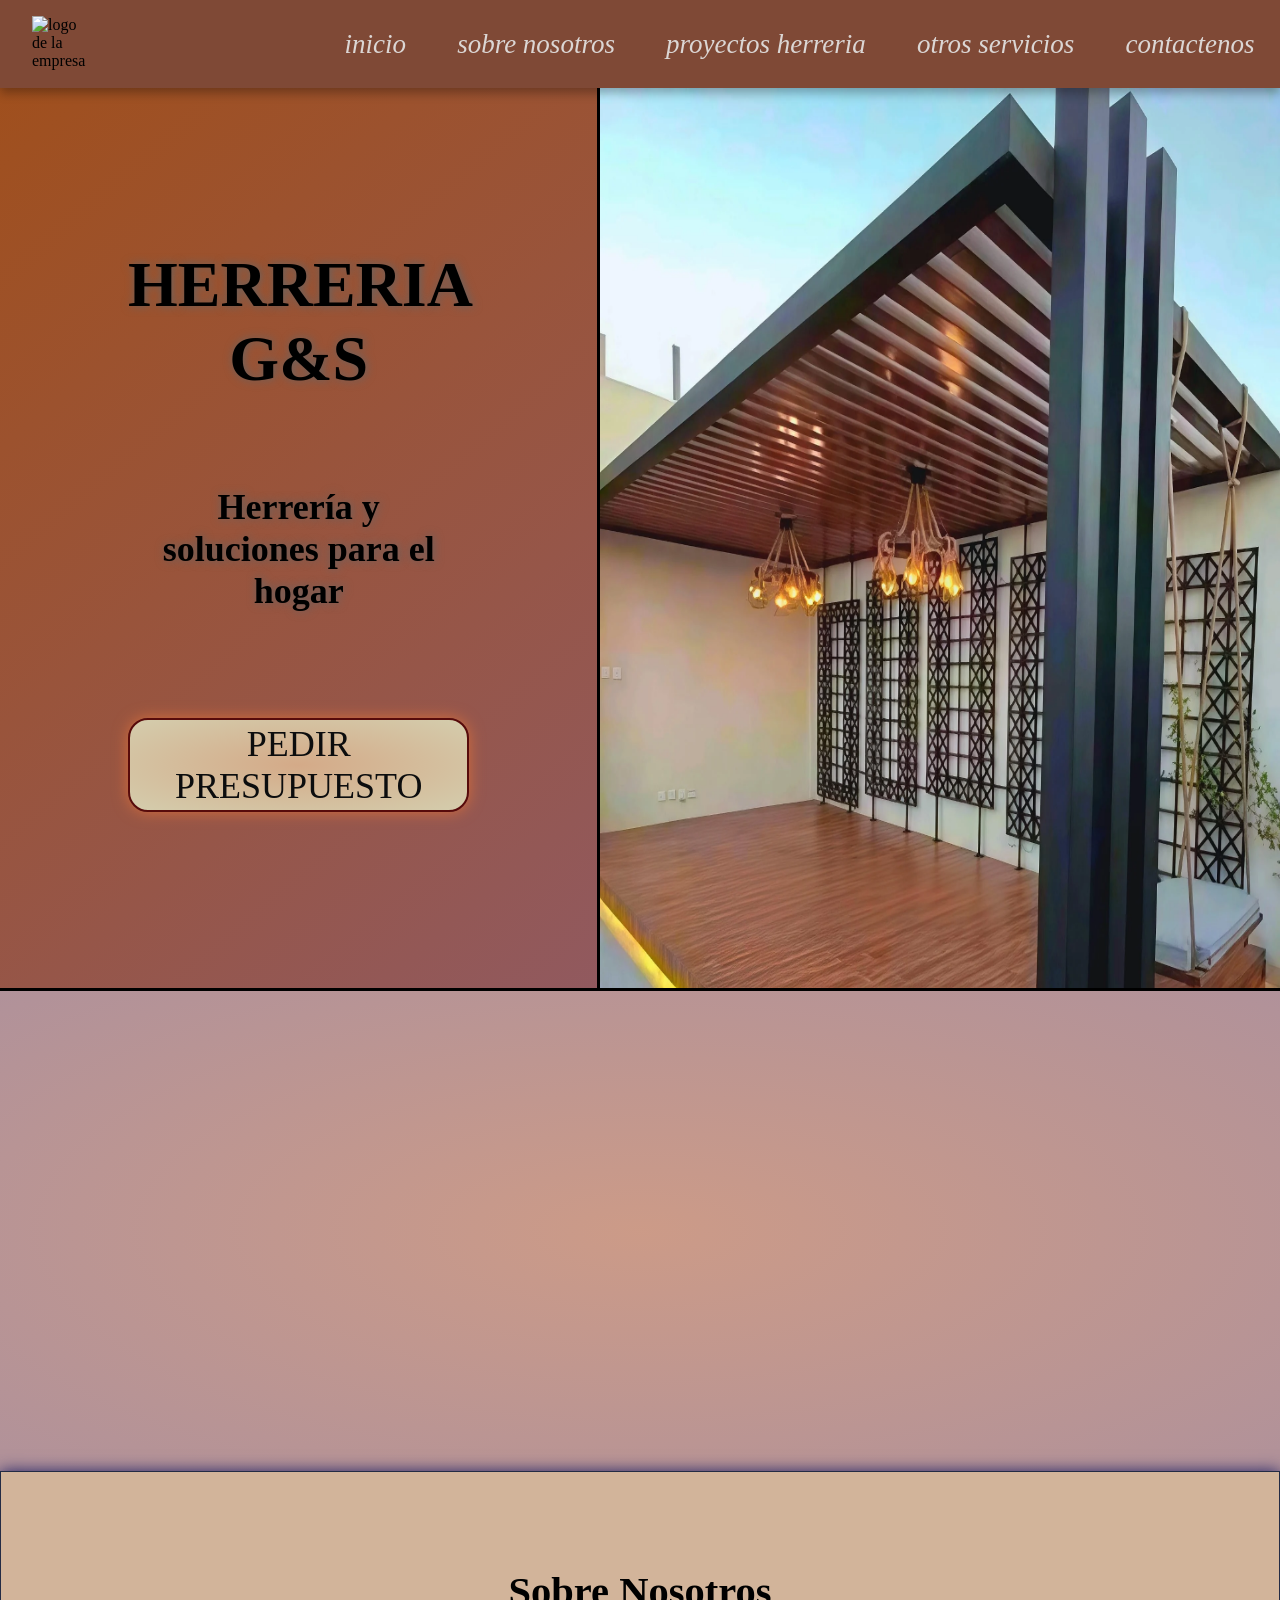
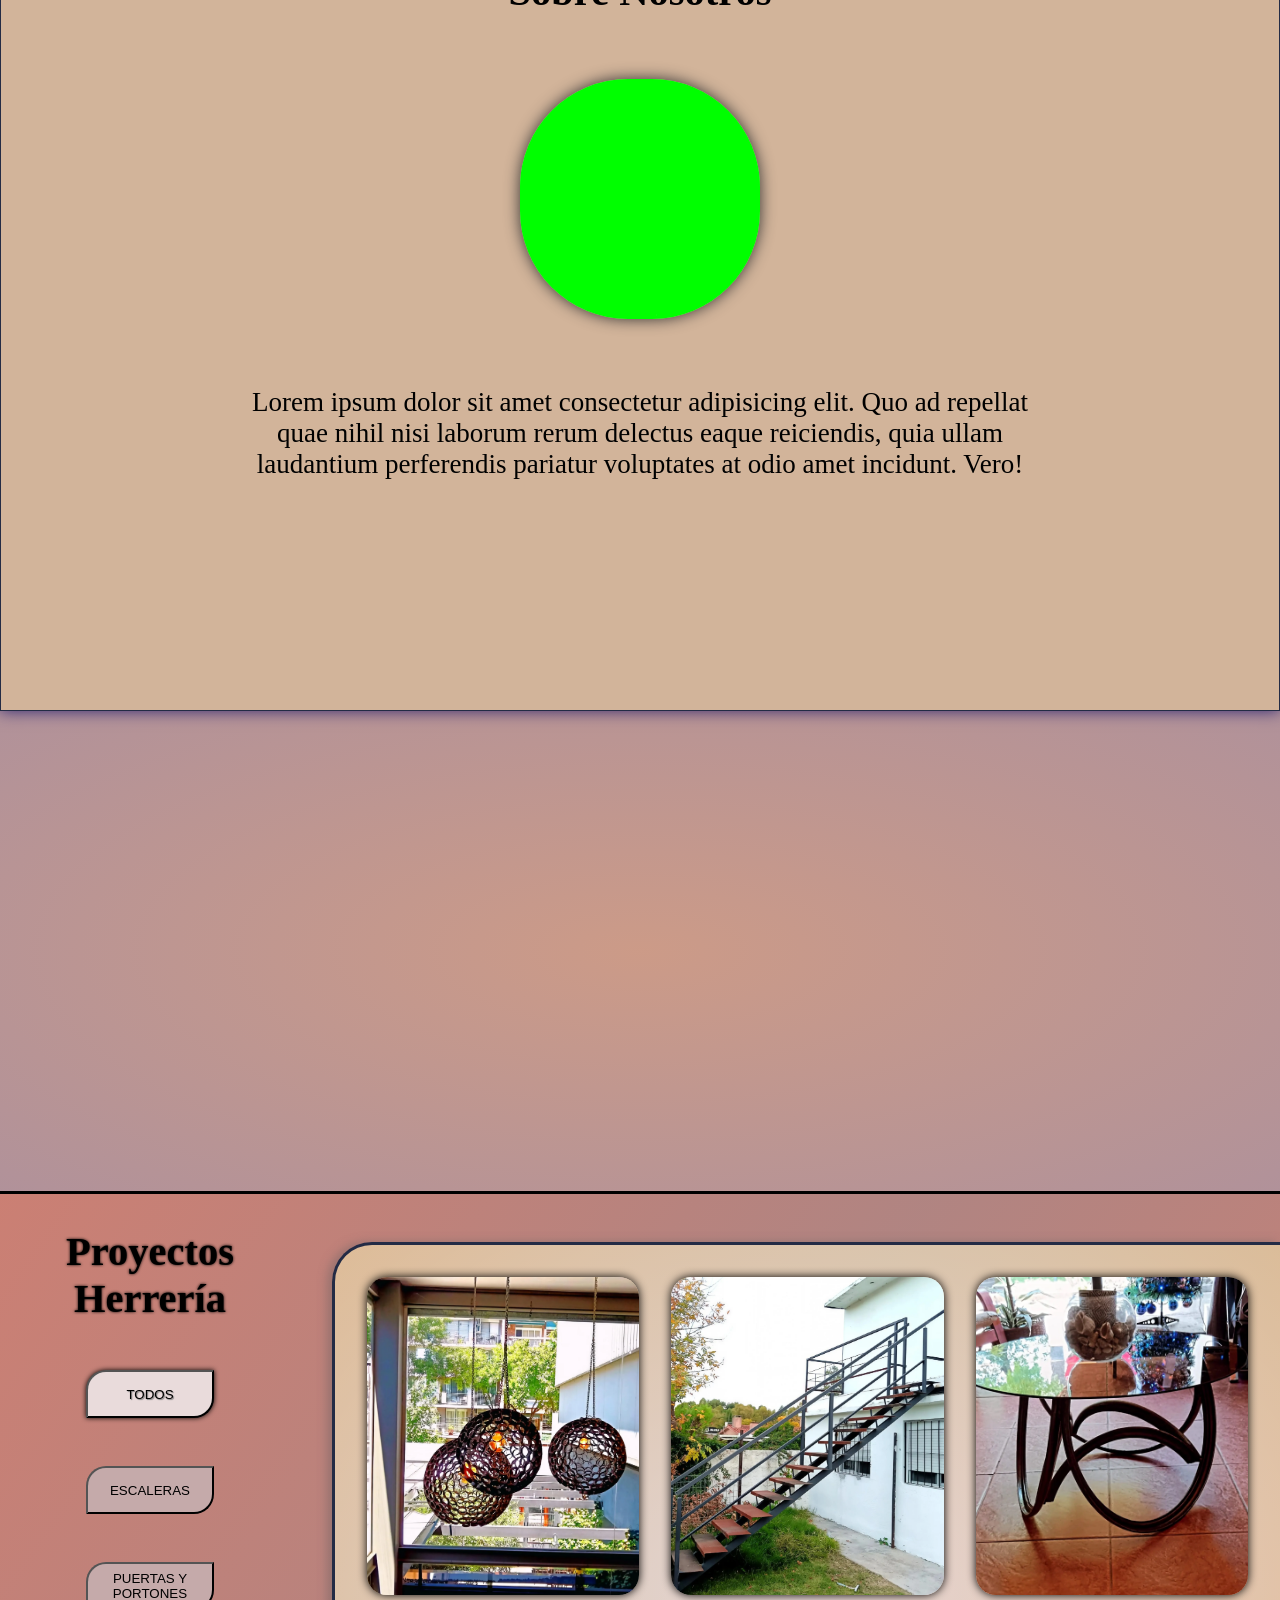
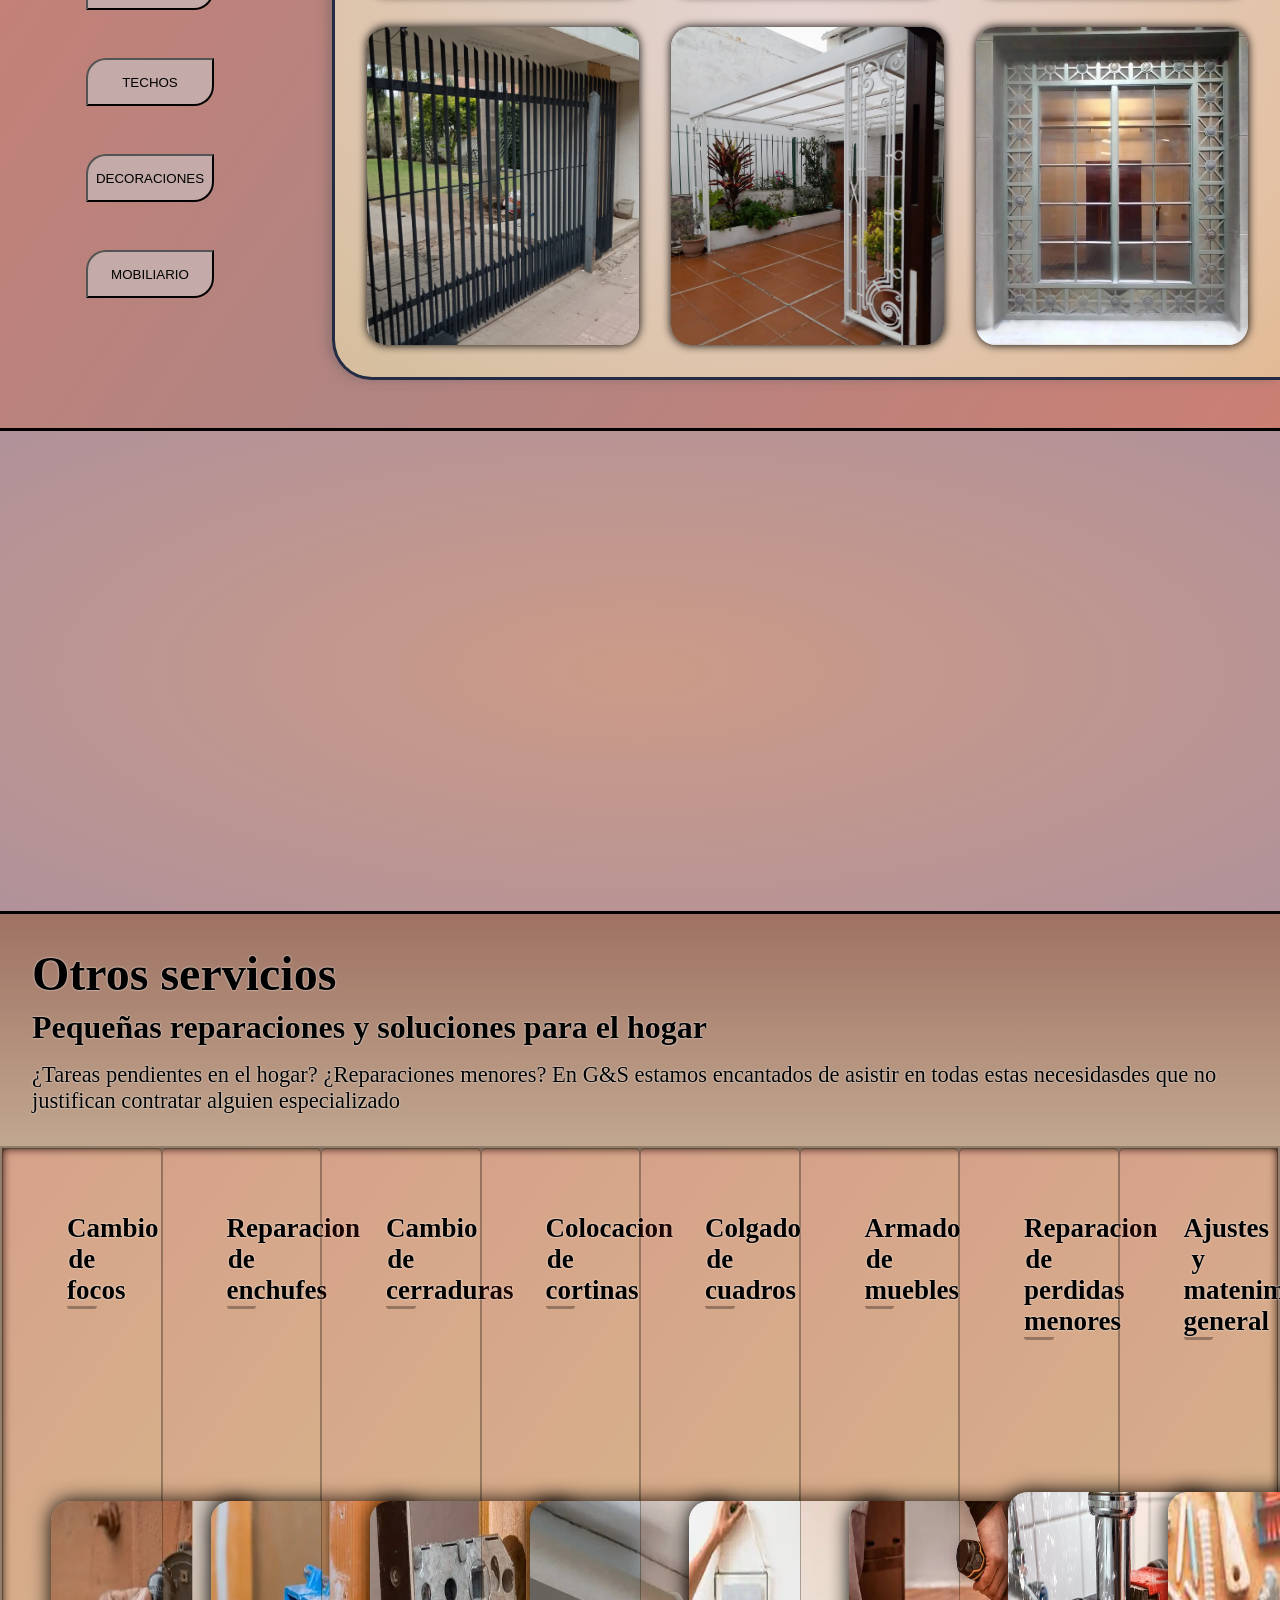
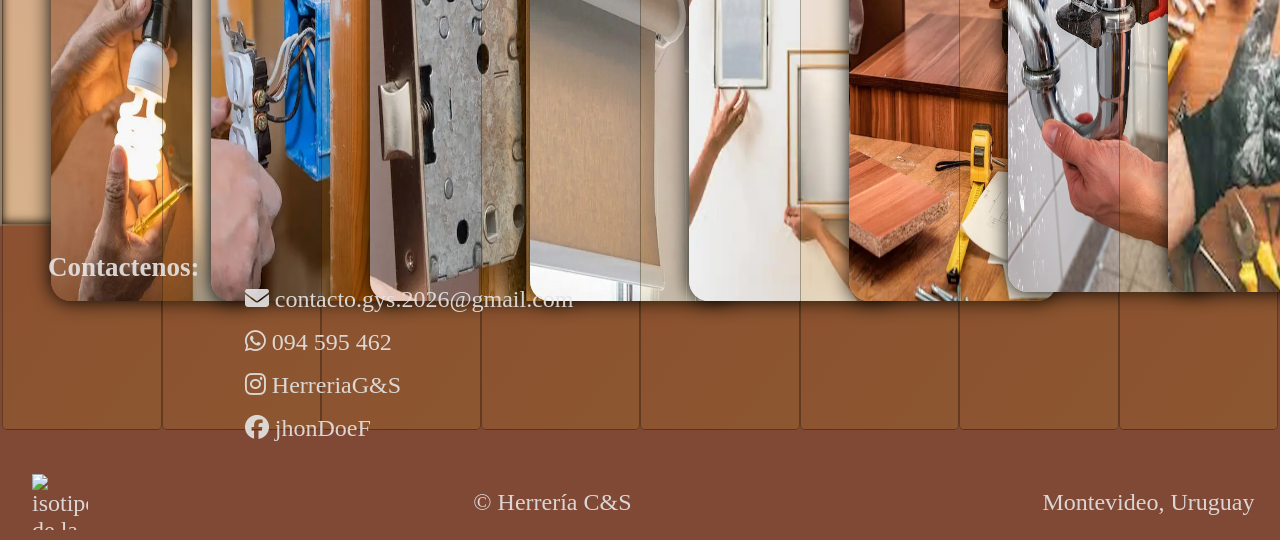
==== commit 13effeb2: "se completo otros servicios" ====
--- a/main/index.html
+++ b/main/index.html
@@ -137,7 +137,7 @@
       <div></div> <!--aplica una ligera gradiente sobre la imagen-->
     </div>
     <section id="otros-servicios">
-      <div class="menu">
+      <div class="presentacion">
         <h2>Otros servicios</h2>
         <h3>Pequeñas reparaciones y soluciones para el hogar</h3>
         <p>¿Tareas pendientes en el hogar?
@@ -145,7 +145,40 @@
           En G&S estamos encantados de asistir en todas estas necesidasdes que no justifican contratar alguien especializado
         </p>
       </div>
-    </section>
+      <div class="servicios">
+        <div>
+          <h4>Cambio de focos</h4>
+          <img src="../imgFolder/otrosServicios/otrosServicios1.webp" alt="servicio de cambio defocos">
+        </div>
+        <div>
+          <h4>Reparacion de enchufes</h4>
+          <img src="../imgFolder/otrosServicios/otrosServicios2.webp" alt="servicio de reparacion de enchufes">
+        </div>
+        <div>
+          <h4>Cambio de cerraduras</h4>
+          <img src="../imgFolder/otrosServicios/otrosServicios3.webp" alt="servicio de cambio de cerraduras">
+        </div>
+        <div>
+          <h4>Colocacion de cortinas</h4>
+          <img src="../imgFolder/otrosServicios/otrosServicios4.webp" alt="servicio de colocacion de cortinas">
+        </div>
+        <div>
+          <h4>Colgado de cuadros</h4>
+          <img src="../imgFolder/otrosServicios/otrosServicios5.webp" alt="servicio de colgado de cuadros">
+        </div>
+        <div>
+          <h4>Armado de muebles</h4>
+          <img src="../imgFolder/otrosServicios/otrosServicios6.webp" alt="servicio de armado de muebles">
+        </div>
+        <div>
+          <h4>Reparacion de perdidas menores</h4>
+          <img src="../imgFolder/otrosServicios/otrosServicios7.webp" alt="servicio de reparacion de perdidas de agua menores" class="esp">
+        </div>
+        <div>
+          <h4>Ajustes y matenimiento general</h4>
+          <img src="../imgFolder/otrosServicios/otrosServicios8.webp" alt="imagen general de otros servicios" class="esp">
+        </div>
+      </div>
   </main>
   <!--pie de pagina-->
   <footer id="contactenos">
--- a/main/CSS/otrosServicios.css
+++ b/main/CSS/otrosServicios.css
@@ -2,7 +2,7 @@
   border-top:  3px solid black;
 }
 
-#otros-servicios .menu{
+#otros-servicios .presentacion{
   padding: 2rem;
   color: var(--FontColor-Primary);
   background: linear-gradient(var(--Bg-Secondary), rgba(50, 50, 50, 0.1));
@@ -19,4 +19,43 @@
 #otros-servicios p{
   margin-top: 1rem;
   font-size: clamp(1rem, 2.5vh, 2rem);
+}
+
+#otros-servicios .servicios{
+  width: 100%;
+  height: calc(75vh + 5px);
+  display: flex;
+  flex-wrap: wrap;
+  border: 2px solid rgba(0, 0, 0, 0.3);
+  box-shadow: inset 0 0 10px black;
+}
+
+.servicios div{
+  display: flex;
+  flex-direction: column;
+  width: 12.5%;
+  border: 1px solid rgba(0, 0, 0, 0.3);
+  border-radius: 5px;
+  text-align: center;
+  background: linear-gradient(125deg, rgba(255, 0, 0, 0.1), rgba(255, 136, 0, 0.1),rgba(255, 217, 0, 0.1));
+}
+
+.servicios h4{
+  margin: 4rem;
+  margin-bottom: none;
+  font-size: clamp(1rem, 3vh, 2rem);
+  text-shadow: 0 0 2px white;
+  border-bottom:3px solid rgba(0, 0, 0, 0.3);
+  border-radius: 3px;
+}
+
+.servicios img{
+  height: 25rem;
+  width: 13rem;
+  margin: 8rem 3rem;
+  border-radius: 20px;
+  box-shadow: 0 0 20px black;
+}
+.servicios .esp{
+  margin: 5.5rem 3rem;
 }
--- a/main/CSS/hero.css
+++ b/main/CSS/hero.css
@@ -2,8 +2,7 @@
   display: flex; /*apila los elmentos uno debajo del otro*/
   background-color: var();
   text-align: center;
-  border-bottom:  4px solid black;
-  box-shadow: 0 0 15px rgb(66, 18, 18);
+  border-bottom:  3px solid black;
   color: var(--FontColor-Title);
   background-color: var(--Bg-Cuaternary);
 }
@@ -14,7 +13,7 @@
   border-right: 3px solid black;
   align-content: center;
   background: linear-gradient(140deg,rgba(168, 81, 23, 0.801),rgba(170, 112, 151, 0.418));
-  text-shadow: 1px 0 10px rgba(0, 0, 0, 1);
+  text-shadow: 1px 0 10px rgba(100, 100, 100, 1);
 }
 .hero h1{
   font-size: clamp(3rem, 5vw, 5rem);
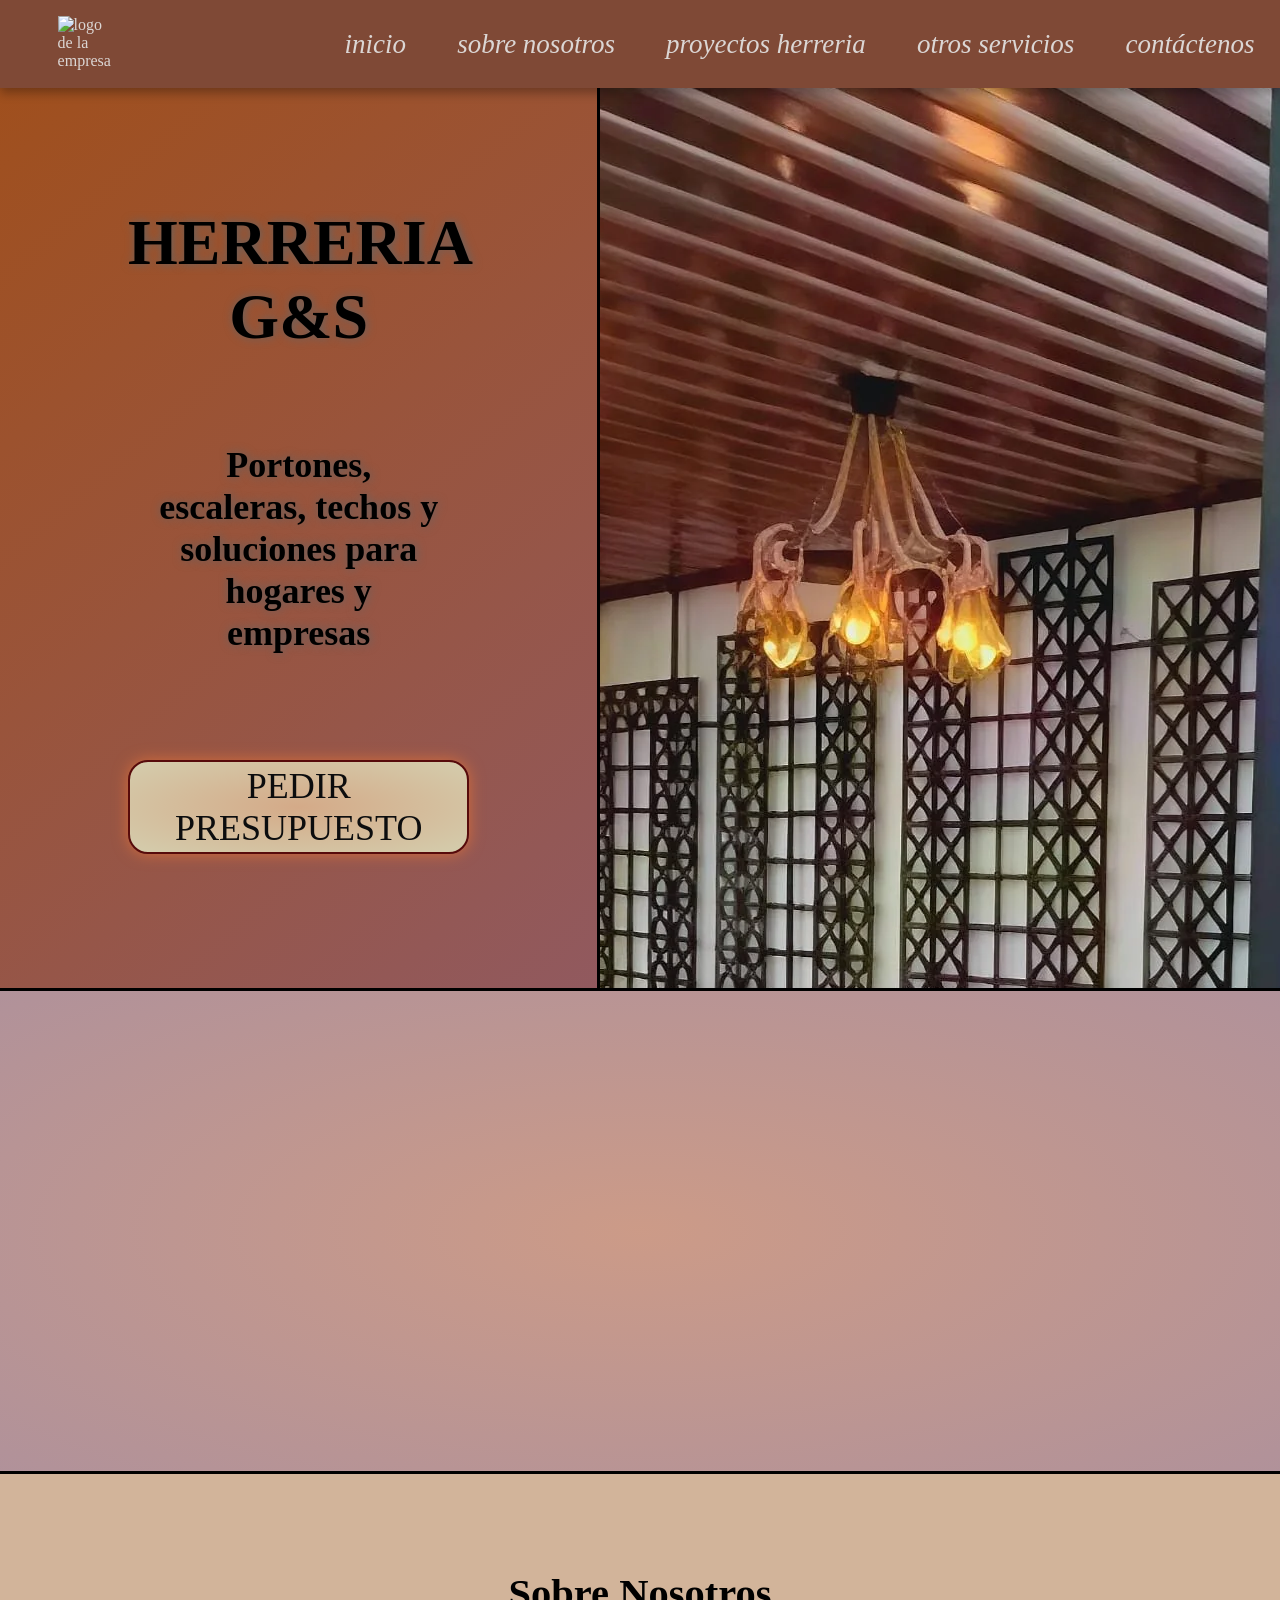
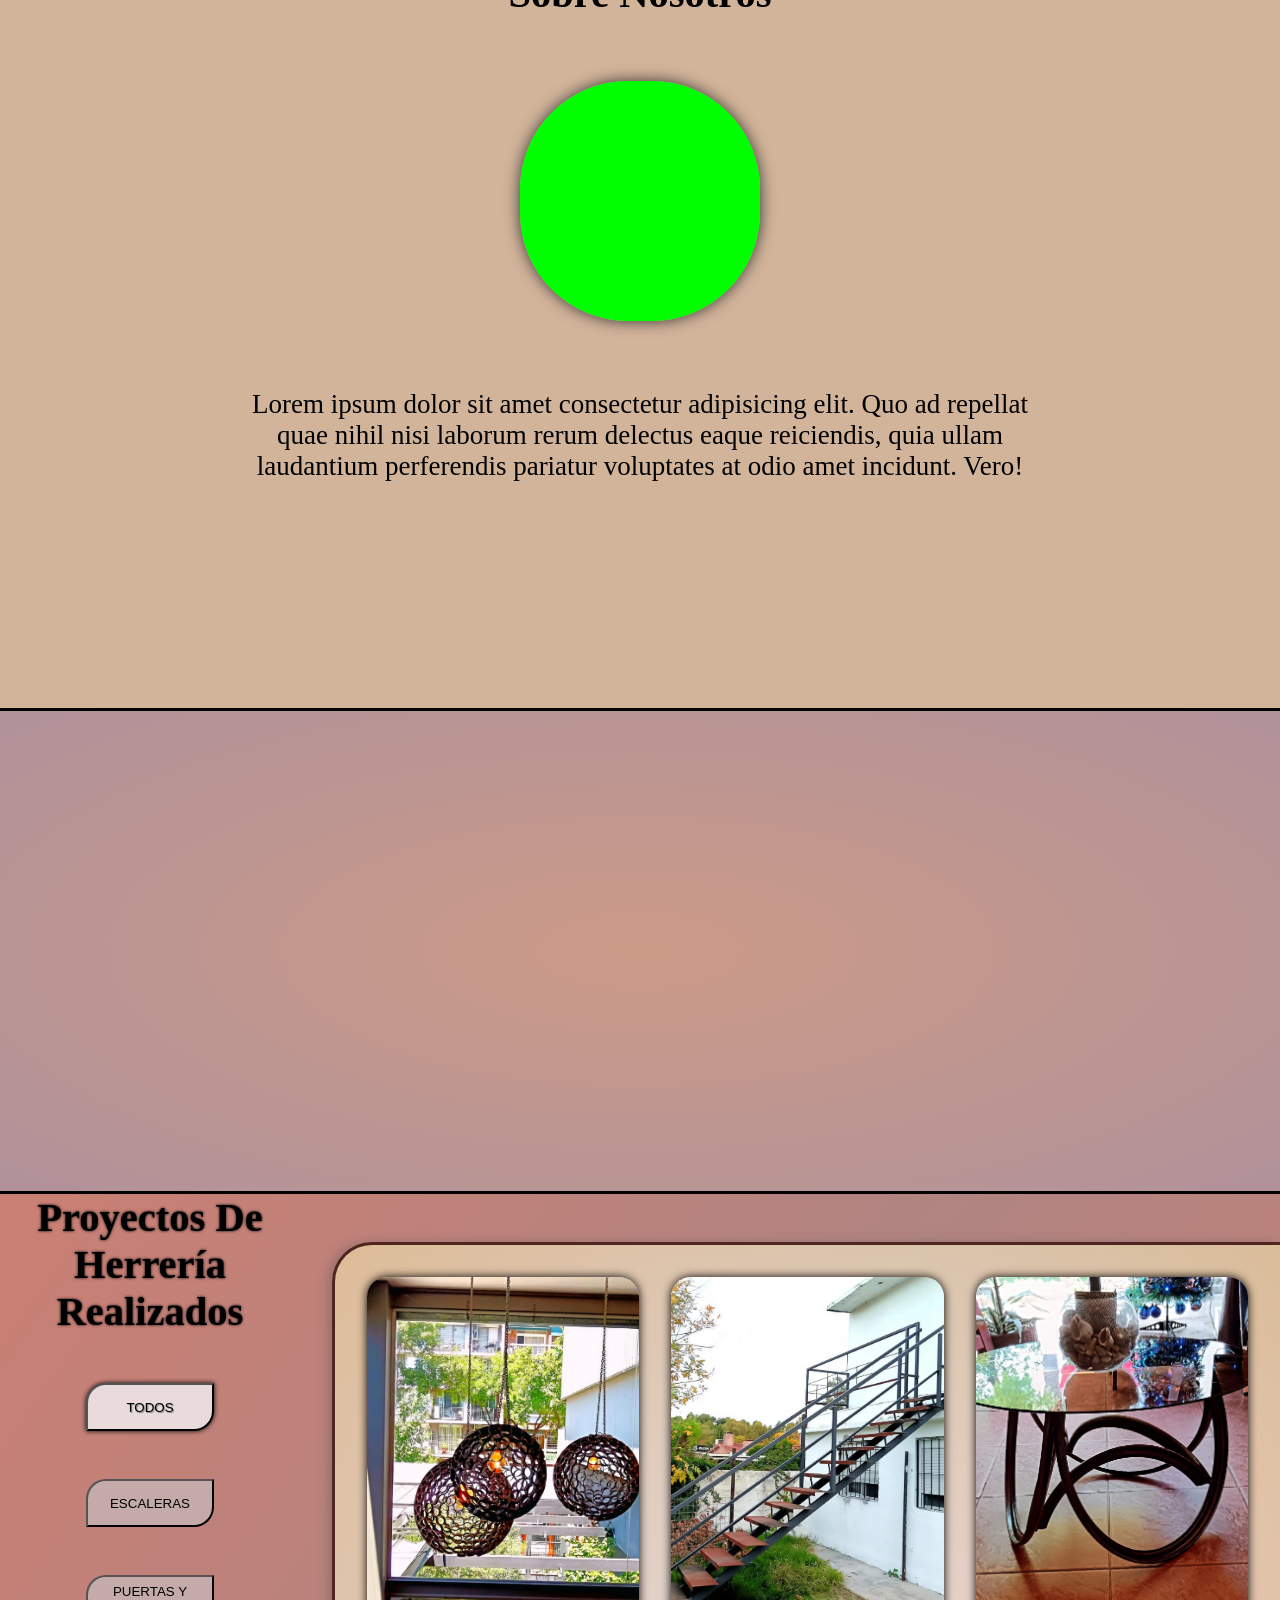
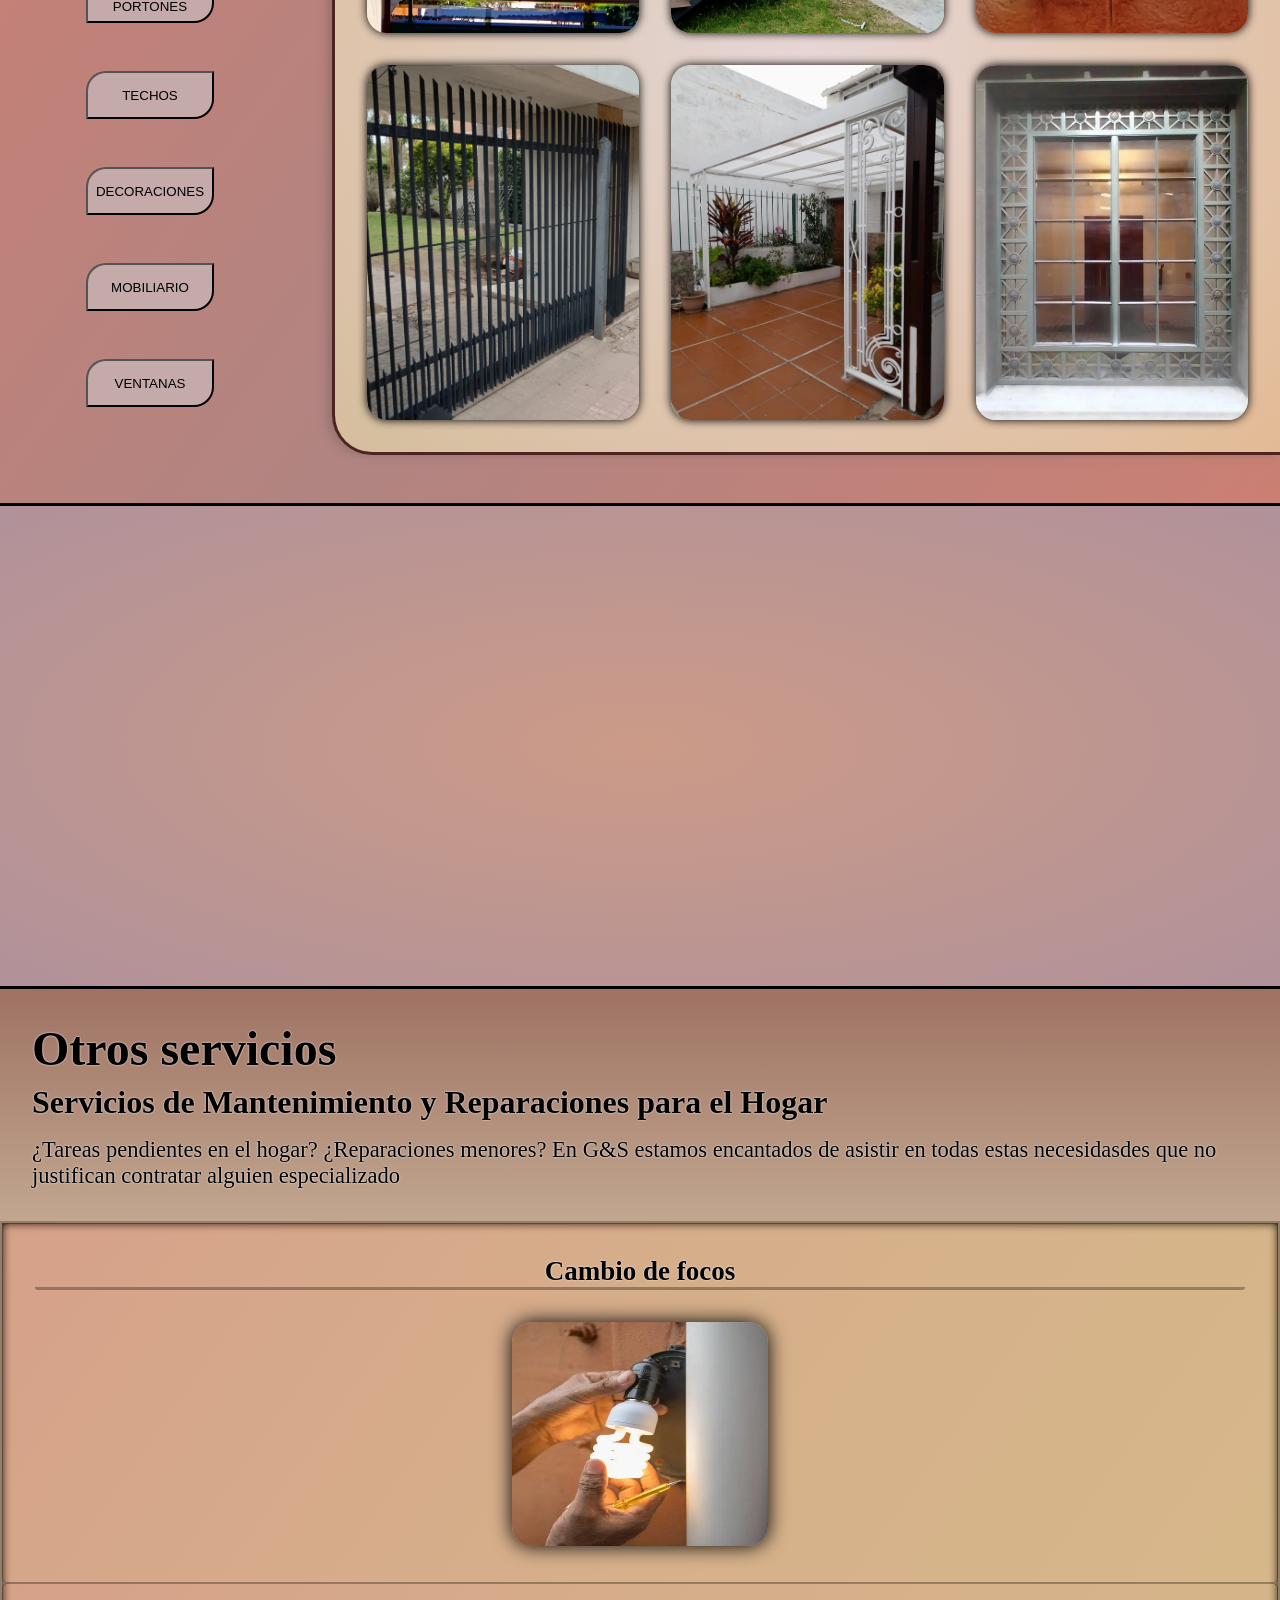
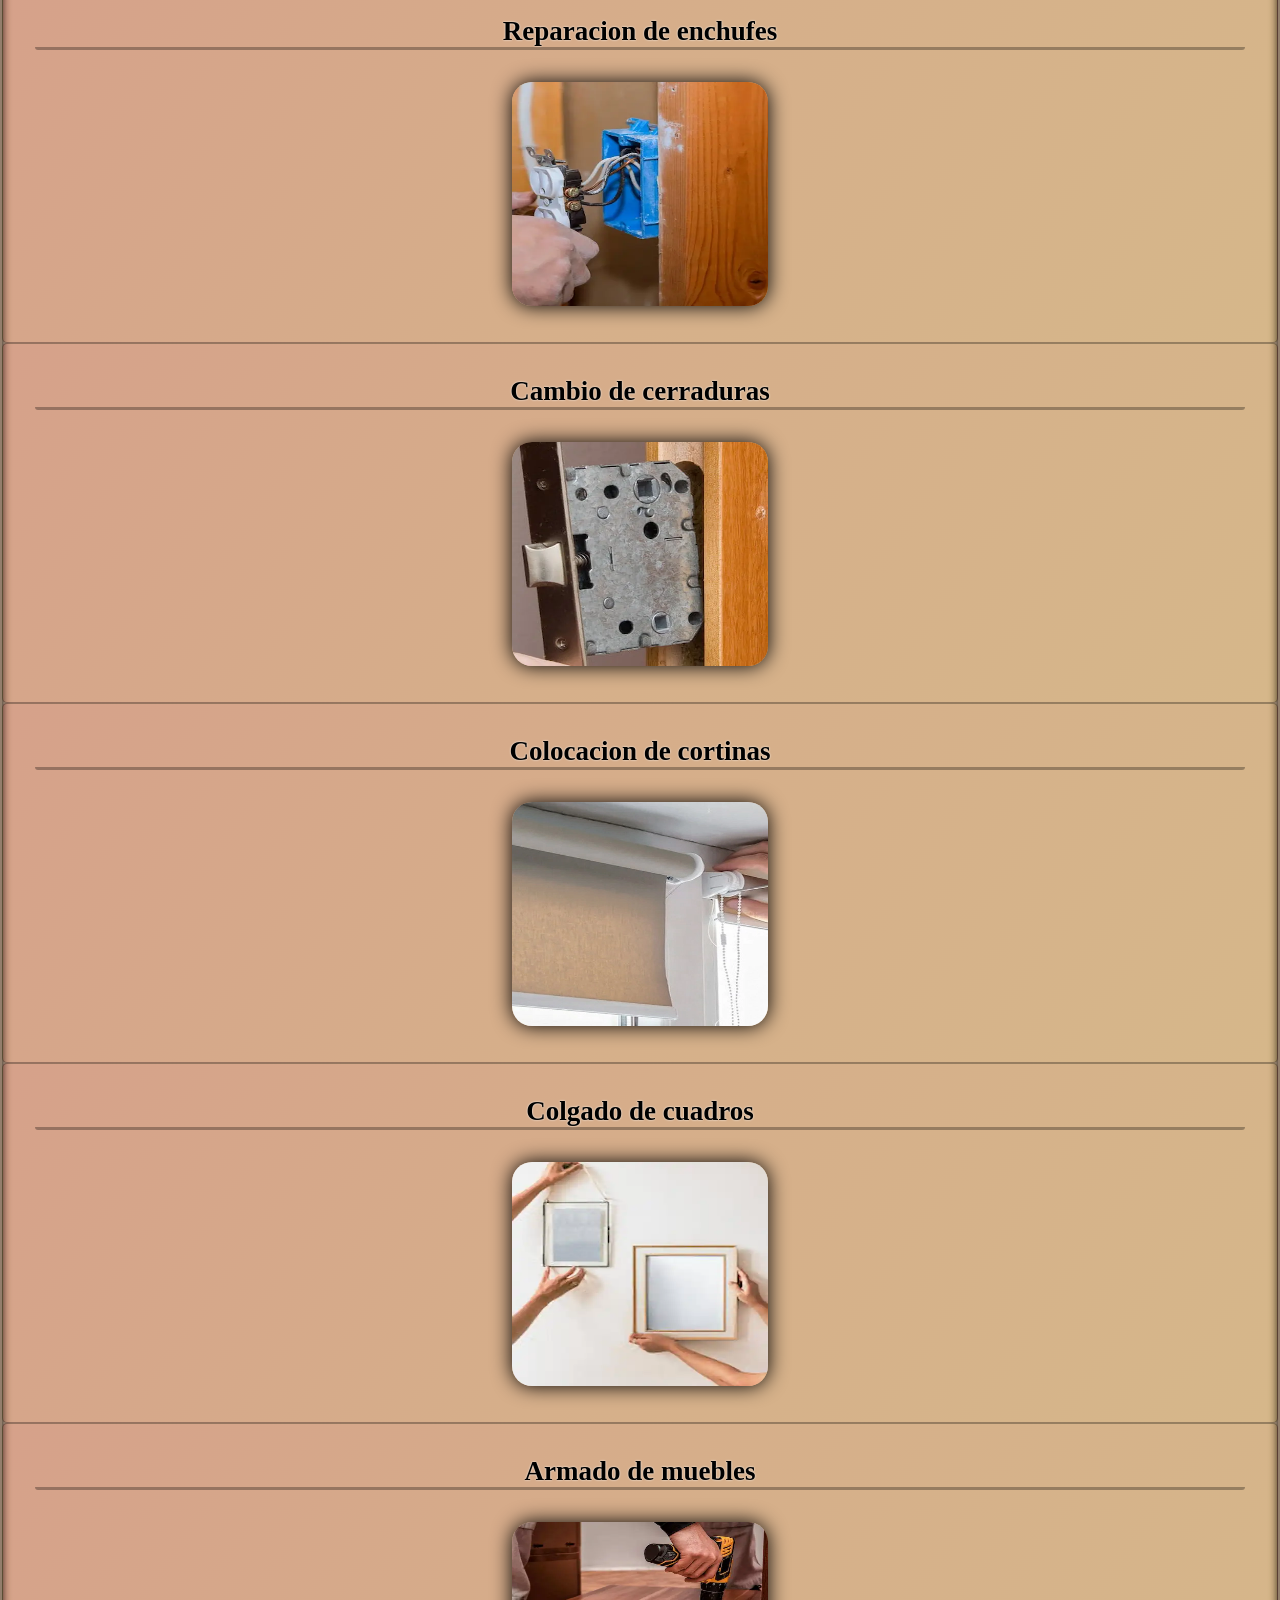
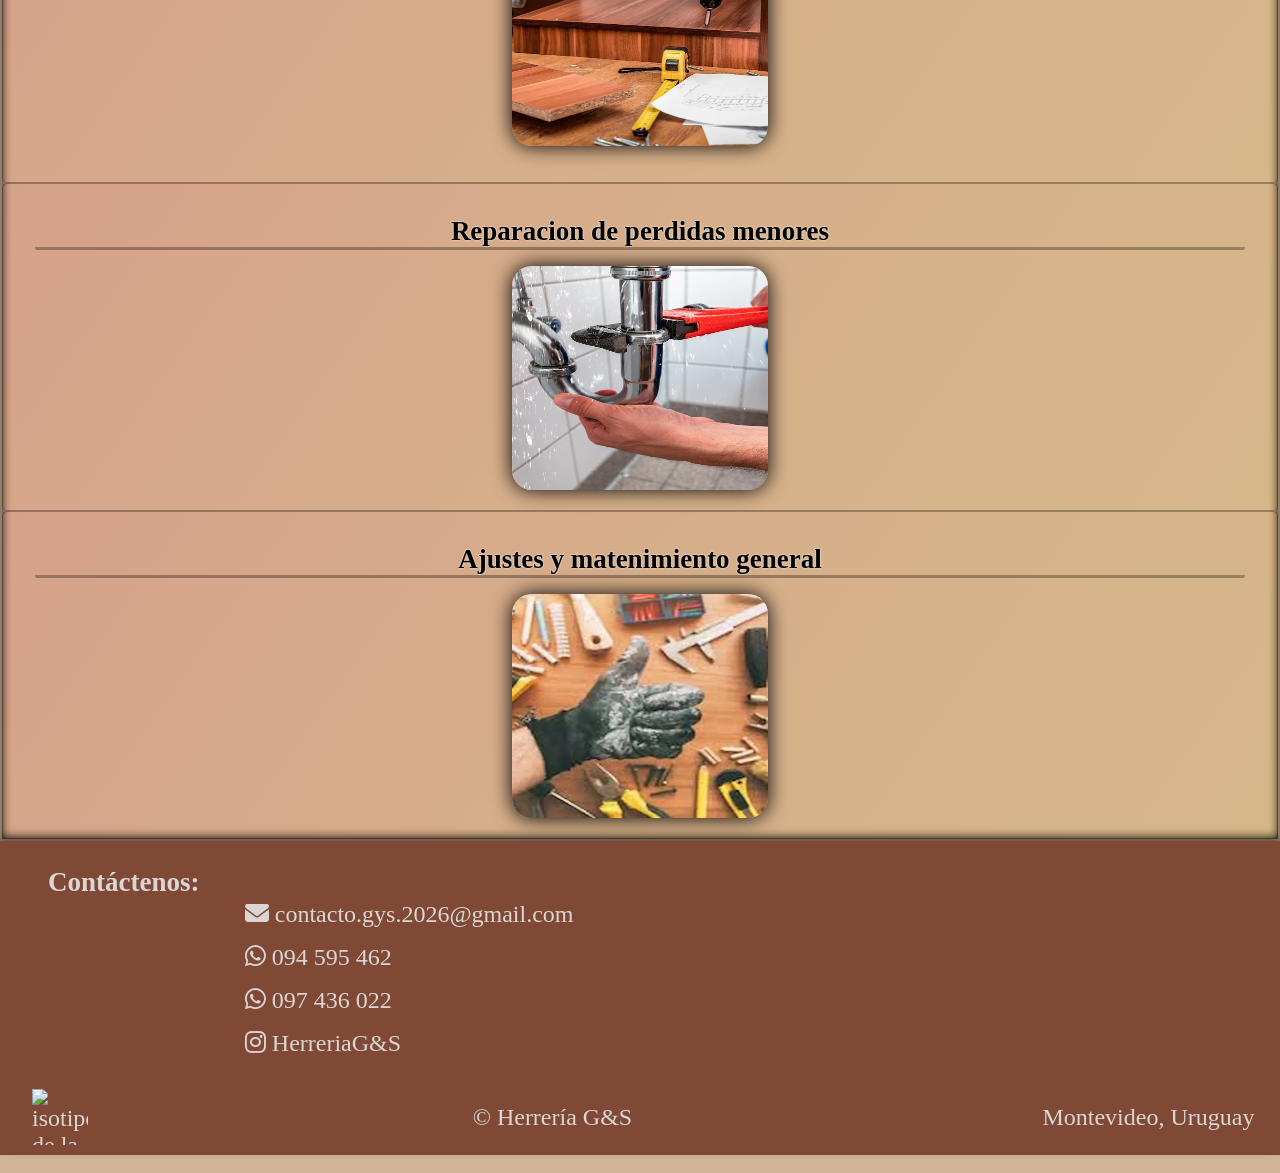
==== commit 9247e358: "se optimizo el rendimiento, se agrego la categoria ventanas a la galaeria, se corrigieron errores" ====
--- a/main/index.html
+++ b/main/index.html
@@ -2,210 +2,247 @@
 <!DOCTYPE html>
 <!--declara el lenguaje en el que esta hecha la pagina-->
 <html lang="es" data-theme="light">
-<!--"cerebro" de la pagina-->
-<head>
-  <!--los meta datos explican a los navegadores distinta informacion de la pagina-->
-  <meta charset="UTF-8">
-  <meta name="viewport" content="width=device-width, initial-scale=1.0">
-  <meta name="description" content="fabricacion e instalacion de portones techos escaleras y otras estructuras metalicas">
-  <!--titulo mostrado por google-->
-  <title>G&S |  Herrería y Hogares y Empresas</title>
-  <!--vinculos tanto para los iconos como para los archivos que ayudan a organizar la pagina-->
-  <link rel="icon" href="../imgFolder/marca/favicon.ico">
 
-  <link rel="stylesheet" href="CSS/otrosServicios.css">
-  <link rel="stylesheet" href="CSS/transicion.css">
-  <link rel="stylesheet" href="CSS/root.css" />
-  <link rel="stylesheet" href="CSS/style.css">
-  <link rel="stylesheet" href="CSS/header.css">
-  <link rel="stylesheet" href="CSS/hero.css">
-  <link rel="stylesheet" href="CSS/sobreNosotros.css">
-  <link rel="stylesheet" href="CSS/proyectosHerreria.css">
-  <link rel="stylesheet" href="CSS/footer.css">
+  <!--"cerebro" de la pagina-->
+  <head>
+    <!--los meta datos explican a los navegadores distinta informacion de la pagina-->
+    <meta charset="UTF-8">
+    <meta name="viewport" content="width=device-width, initial-scale=1.0">
+    <meta name="description" content="Herrería G&S en Montevideo. Fabricación e instalación de portones, escaleras, techos, estructuras metálicas y soluciones para el hogar y empresas.">
+    <meta property="og:title" content="Herrería G&S">
+    <meta property="og:description" content="Fabricación e instalación de portones, techos, escaleras y estructuras metálicas.">
+    <meta property="og:image" content="../imgFolder/marca/G&S logotipo negro.png">
+    <meta property="og:type" content="website">
+    <!--titulo mostrado por google-->
+    <title>Herrería G&S | Herrería para Hogares y Empresas en Montevideo</title>
+    <!--vinculos tanto para los iconos como para los archivos que ayudan a organizar la pagina-->
+    <link rel="icon" type="image/png" href="../imgFolder/marca/favicon.ico">
+  
+    <link rel="stylesheet" href="CSS/menuHamburguesa.css">
+    <link rel="stylesheet" href="CSS/root.css" />
+    <link rel="stylesheet" href="CSS/style.css">
+    <link rel="stylesheet" href="CSS/header.css">
+    <link rel="stylesheet" href="CSS/proyectosHerreria.css">
+    
+    <link rel="preload" href="CSS/lightbox.css" as="style" onload="this.onload=null;this.rel='stylesheet'">
+  
+    <link rel="preload" as="image" href="../imgFolder/hero.webp">
 
-  <link rel="stylesheet" href="https://cdnjs.cloudflare.com/ajax/libs/font-awesome/6.5.2/css/all.min.css">
-
-  <!--script llama a un archivo js, defer lo ejecuta desde el segundo 1-->
-  <script src="JS/galeria.js" defer></script>
-</head> <!--los "/..." indican que finalizo un declaracion -->
-<!--"cuerpo" de la pagina-->
-<body>
-  <!--cabeza de pagina-->
-  <header>
-    <!--"img" nos permite agregar un archivo de tipo imagen "src" indica su direccion y "alt" es un texto alternativo en caso de que no se cargue la imagen-->
-    <img src="../imgFolder/marca/G&S logo blanco.png" alt="logo de la empresa">
-    <!--"nav" indica zonas para navegar en la pagina-->
-    <nav class="navegador">
-      <!--"a" indica un hipervinculo de algun tipo y "href indica su direccion"-->
-      <a href="#inicio">inicio</a>
-      <a href="#sobre-nosotros">sobre nosotros</a>
-      <a href="#proyectos-herreria">proyectos herreria</a>
-      <a href="#otros-servicios">otros servicios</a>
-      <a href="#contactenos">contactenos</a>
-    </nav>
-  </header>
-  <!--parte principal de la pagina-->
-  <main>
-    <!--tanto section como div ayudan a organizar la pagina (pero tienen distinto valor semantico) "id" y "class" ayudan a identificar etiquetas (o grupos de etiquetas)-->
-    <section id="inicio" class="hero">
-      <!--"hero" es un contenedor que se utiliza para mostrar el contenido mas importante de la pagina-->
-      <div class="text">
-        <!--"h1" se utiliza UNA sola vez por pagina y es el titulo principal-->
-        <h1>HERRERIA G&S</h1>
-        <!--titulo de tipo 2, se puede usar multiples veces, sirve para organizar el contenido-->
-        <h2>Herrería y soluciones para el hogar</h2>
-        <a class="boton-presupuesto" href="#contactenos">
-            Pedir presupuesto
-        </a>
-      </div>
-      <div class="hero-img">
-        <!--img declara una imagen-->
-        <img src="../imgFolder/hero.webp" alt="img hero" fetchpriority="high">
-      </div>
-    </section>
-    <div class="transicion transicion1"> 
-      <div></div> <!--aplica una ligera gradiente sobre la imagen-->
-    </div> <!--estas trancisiones contienen imagenes sirven como separadores entre seccion y seccion)-->
-    <section id="sobre-nosotros">
-      <h2>Sobre Nosotros</h2>
-      <div class="foto-perfil">
-        <img src="../imgFolder/green-background.png" alt="foto perfil">
-      </div>
-      <div class="contenido-sobre-nosotros">
-        <!--"p" indica un parrafo-->
-        <p>Lorem ipsum dolor sit amet consectetur adipisicing elit. Quo ad repellat quae nihil nisi laborum rerum delectus eaque reiciendis, quia ullam laudantium perferendis pariatur voluptates at odio amet incidunt. Vero!</p>
-      </div>
-    </section>
-    <div class="transicion transicion2">
-      <div></div> <!--aplica una ligera gradiente sobre la imagen-->
+    <link rel="stylesheet" href="https://cdnjs.cloudflare.com/ajax/libs/font-awesome/6.5.2/css/all.min.css">
+    
+    <!--script llama a un archivo js, defer lo ejecuta desde el segundo 1-->
+    <script src="JS/galeria.js" defer></script>
+    <script src="JS/lightbox.js" defer></script>
+    <script src="JS/menuHamburguesa.js" defer></script>
+  </head> <!--los "/..." indican que finalizo un declaracion -->
+  
+  <!--"cuerpo" de la pagina-->
+  <body>
+    <!--cabeza de pagina-->
+    <header>
+      <!--"nav" indica zonas para navegar en la pagina-->
+      <nav>
+        <!--"img" nos permite agregar un archivo de tipo imagen "src" indica su direccion y "alt" es un texto alternativo en caso de que no se cargue la imagen-->
+        <a href="#inicio">
+          <img src="../imgFolder/marca/G&S logo blanco.webp" alt="logo de la empresa">
+        </a>
+        <ul class="navegador">
+        <!--"a" indica un hipervinculo de algun tipo y "href indica su direccion"-->
+          <li><a href="#inicio">inicio</a></li>
+          <li><a href="#sobre-nosotros">sobre nosotros</a></li>
+          <li><a href="#proyectos-herreria">proyectos herreria</a></li>
+          <li><a href="#otros-servicios">otros servicios</a></li>
+          <li><a href="#contactenos">contáctenos</a></li>
+        </ul>
+        <div id="icon_menu_border"></div>
+      </nav>
+      <nav class="menuOculto">
+        <ul>
+          <li><a href="#inicio">inicio</a></li>
+          <li><a href="#sobre-nosotros">sobre nosotros</a></li>
+          <li><a href="#proyectos-herreria">proyectos herreria</a></li>
+          <li><a href="#otros-servicios">otros servicios</a></li>
+          <li><a href="#contactenos">contáctenos</a></li>
+        </ul>
+      </nav>
+    </header>
+  
+    <!--parte principal de la pagina-->
+    <main>
+      <!--tanto section como div ayudan a organizar la pagina (pero tienen distinto valor semantico) "id" y "class" ayudan a identificar etiquetas (o grupos de etiquetas)-->
+      <section id="inicio" class="hero">
+        <!--"hero" es un contenedor que se utiliza para mostrar el contenido mas importante de la pagina-->
+        <div class="text">
+          <!--"h1" se utiliza UNA sola vez por pagina y es el titulo principal-->
+          <h1>HERRERIA G&S</h1>
+          <!--titulo de tipo 2, se puede usar multiples veces, sirve para organizar el contenido-->
+          <h2>Portones, escaleras, techos y soluciones para hogares y empresas</h2>
+          <a class="boton-presupuesto" href="#contactenos">
+              Pedir presupuesto
+          </a>
+        </div>
+        <div class="hero-img" fetch>
+        </div>
+      </section>
+      <div class="transicion transicion1"> 
+        <div></div> <!--aplica una ligera gradiente sobre la imagen-->
+      </div> <!--estas trancisiones contienen imagenes sirven como separadores entre seccion y seccion)-->
+      <section id="sobre-nosotros">
+        <h2>Sobre Nosotros</h2>
+        <div class="foto-perfil">
+          <img src="../imgFolder/green-background.png" alt="foto perfil" loading="lazy">
+        </div>
+        <div class="contenido-sobre-nosotros">
+          <!--"p" indica un parrafo-->
+          <p>Lorem ipsum dolor sit amet consectetur adipisicing elit. Quo ad repellat quae nihil nisi laborum rerum delectus eaque reiciendis, quia ullam laudantium perferendis pariatur voluptates at odio amet incidunt. Vero!</p>
+        </div>
+      </section>
+      <div class="transicion transicion2">
+        <div></div> <!--aplica una ligera gradiente sobre la imagen-->
+      </div>
+      <section id="proyectos-herreria">
+        <div class="menu">
+          <div>
+            <h2>Proyectos de herrería realizados</h2>
+          </div>
+          <!--la clase subCabezal son multiples botones que permiten mostrar las galerias de imagenes segun la categoria-->
+          <div class="sub-cabezal">
+            <!--"ul" declara una lista que no sigue ningun orden especifico (1,2,3,...)-->
+            <ul>
+              <!--"li" declara que el elemento pertenece a una lista-->
+              <div>
+                <li>
+                  <!--"categoria-activa" es la categoria que se muestra (gracias a JavaScript)
+                  data-categoria indica el contenido de la misma-->
+                  <button class="categoria categoria-activa" data-categoria="todos">
+                    TODOS
+                  </button>
+                </li>
+              </div>
+              <div class="especifico">
+                <li>
+                  <button class="categoria" data-categoria="escaleras">
+                    ESCALERAS
+                  </button>
+                </li>
+                <li>
+                  <button class="categoria" data-categoria="puertasYportones">
+                    PUERTAS Y PORTONES
+                  </button>
+                </li>
+                <li>
+                  <button class="categoria" data-categoria="techos">
+                    TECHOS
+                  </button>
+                </li>
+                <li>
+                  <button class="categoria" data-categoria="decoraciones">
+                    DECORACIONES
+                  </button>
+                </li>
+                <li>
+                  <button class="categoria" data-categoria="mobiliarios">
+                    MOBILIARIO
+                  </button>
+                </li>
+                <li>
+                  <button class="categoria" data-categoria="ventanas">
+                    VENTANAS
+                  </button>
+                </li>
+              </div>
+            </ul>
+          </div>
+        </div>
+        <div class="galeria-proyectos">
+            <div class="imagen img1"></div>
+            <div class="imagen img2"></div>
+            <div class="imagen img3"></div>
+            <div class="imagen img4"></div>
+            <div class="imagen img5"></div>
+            <div class="imagen img6"></div>
+        </div>
+      </section>
+      <div class="transicion transicion3">
+        <div></div> <!--aplica una ligera gradiente sobre la imagen-->
+      </div>
+      <section id="otros-servicios">
+        <div class="presentacion">
+          <h2>Otros servicios</h2>
+          <h3>Servicios de Mantenimiento y Reparaciones para el Hogar</h3>
+          <p>¿Tareas pendientes en el hogar?
+            ¿Reparaciones menores?
+            En G&S estamos encantados de asistir en todas estas necesidasdes que no justifican contratar alguien especializado
+          </p>
+        </div>
+        <div class="servicios">
+          <div>
+            <h4>Cambio de focos</h4>
+            <img src="../imgFolder/otrosServicios/otrosServicios1.webp" alt="servicio de cambio defocos" loading="lazy">
+          </div>
+          <div>
+            <h4>Reparacion de enchufes</h4>
+            <img src="../imgFolder/otrosServicios/otrosServicios2.webp" alt="servicio de reparacion de enchufes" loading="lazy">
+          </div>
+          <div>
+            <h4>Cambio de cerraduras</h4>
+            <img src="../imgFolder/otrosServicios/otrosServicios3.webp" alt="servicio de cambio de cerraduras" loading="lazy">
+          </div>
+          <div>
+            <h4>Colocacion de cortinas</h4>
+            <img src="../imgFolder/otrosServicios/otrosServicios4.webp" alt="servicio de colocacion de cortinas" loading="lazy">
+          </div>
+          <div>
+            <h4>Colgado de cuadros</h4>
+            <img src="../imgFolder/otrosServicios/otrosServicios5.webp" alt="servicio de colgado de cuadros" loading="lazy">
+          </div>
+          <div>
+            <h4>Armado de muebles</h4>
+            <img src="../imgFolder/otrosServicios/otrosServicios6.webp" alt="servicio de armado de muebles" loading="lazy">
+          </div>
+          <div>
+            <h4>Reparacion de perdidas menores</h4>
+            <img src="../imgFolder/otrosServicios/otrosServicios7.webp" alt="servicio de reparacion de perdidas de agua menores" class="esp" loading="lazy">
+          </div>
+          <div>
+            <h4>Ajustes y matenimiento general</h4>
+            <img src="../imgFolder/otrosServicios/otrosServicios8.webp" alt="imagen general de otros servicios" class="esp" loading="lazy">
+          </div>
+        </div>
+      </section>
+    </main>
+  
+    <!--pie de pagina-->
+    <footer id="contactenos">
+      <div class="informacion-contacto">
+        <h2>Contáctenos:</h2>
+        <a class="mail" href="mailto:Contacto.GyS.2026@gmail.com?subject=Consulta%20desde%20la%20web">
+          <i class="fa-solid fa-envelope"></i>
+          contacto.gys.2026@gmail.com 
+        </a>
+        <a class="cont" href="https://wa.me/59894595462?text=Hola,%20vi%20su%20sitio%20web%20y%20me%20gustaría%20solicitar%20un%20presupuesto." target="_blank" rel="noopener noreferrer"> 
+          <i class="fa-brands fa-whatsapp"></i>
+          094 595 462 
+        </a>
+        <a class="cont" href="https://wa.me/59897436022?text=Hola,%20vi%20su%20sitio%20web%20y%20me%20gustaría%20solicitar%20un%20presupuesto." target="_blank" rel="noopener noreferrer"> 
+          <i class="fa-brands fa-whatsapp"></i>
+          097 436 022
+        </a>
+        <a class="ig" href="https://www.instagram.com/gabisol_2026?utm_source=ig_web_button_share_sheet&igsh=ZDNlZDc0MzIxNw==" target="_blank" rel="noopener noreferrer"> 
+          <i class="fa-brands fa-instagram"></i>
+          HerreriaG&S
+        </a>
+      </div>
+      <div class="foot">
+        <img src="../imgFolder/marca/G&S tipo blanco.webp" alt="isotipo de la empresa">
+        <p>© Herrería G&S</p>
+        <p>Montevideo, Uruguay</p>
+      </div>
+    </footer>
+  
+    <!--este div es para presentar la imagen a tamaño completo sobre un fondo de sombra-->
+    <div id="lightbox">
+      <img id="lightboxImg" src="" alt="">
     </div>
-    <section id="proyectos-herreria">
-      <div class="menu">
-        <div>
-          <h2>Proyectos herrería</h2>
-        </div>
-        <!--la clase subCabezal son multiples botones que permiten mostrar las galerias de imagenes segun la categoria-->
-        <div class="sub-cabezal">
-          <!--"ul" declara una lista que no sigue ningun orden especifico (1,2,3,...)-->
-          <ul>
-            <!--"li" declara que el elemento pertenece a una lista-->
-            <li>
-              <!--"categoria-activa" es la categoria que se muestra (gracias a JavaScript)
-              data-categoria indica el contenido de la misma-->
-              <button class="categoria categoria-activa" data-categoria="todos">
-                TODOS
-              </button>
-            </li>
-            <li>
-              <button class="categoria" data-categoria="escaleras">
-                ESCALERAS
-              </button>
-            </li>
-            <li>
-              <button class="categoria" data-categoria="puertasYportones">
-                PUERTAS Y PORTONES
-              </button>
-            </li>
-            <li>
-              <button class="categoria" data-categoria="techos">
-                TECHOS
-              </button>
-            </li>
-            <li>
-              <button class="categoria" data-categoria="decoraciones">
-                DECORACIONES
-              </button>
-            </li>
-            <li>
-              <button class="categoria" data-categoria="mobiliarios">
-                MOBILIARIO
-              </button>
-            </li>
-          </ul>
-        </div>
-      </div>
-      <div class="galeria-proyectos">
-          <div class="imagen img1"></div>
-          <div class="imagen img2"></div>
-          <div class="imagen img3"></div>
-          <div class="imagen img4"></div>
-          <div class="imagen img5"></div>
-          <div class="imagen img6"></div>
-      </div>
-    </section>
-    <div class="transicion transicion3">
-      <div></div> <!--aplica una ligera gradiente sobre la imagen-->
-    </div>
-    <section id="otros-servicios">
-      <div class="presentacion">
-        <h2>Otros servicios</h2>
-        <h3>Pequeñas reparaciones y soluciones para el hogar</h3>
-        <p>¿Tareas pendientes en el hogar?
-          ¿Reparaciones menores?
-          En G&S estamos encantados de asistir en todas estas necesidasdes que no justifican contratar alguien especializado
-        </p>
-      </div>
-      <div class="servicios">
-        <div>
-          <h4>Cambio de focos</h4>
-          <img src="../imgFolder/otrosServicios/otrosServicios1.webp" alt="servicio de cambio defocos">
-        </div>
-        <div>
-          <h4>Reparacion de enchufes</h4>
-          <img src="../imgFolder/otrosServicios/otrosServicios2.webp" alt="servicio de reparacion de enchufes">
-        </div>
-        <div>
-          <h4>Cambio de cerraduras</h4>
-          <img src="../imgFolder/otrosServicios/otrosServicios3.webp" alt="servicio de cambio de cerraduras">
-        </div>
-        <div>
-          <h4>Colocacion de cortinas</h4>
-          <img src="../imgFolder/otrosServicios/otrosServicios4.webp" alt="servicio de colocacion de cortinas">
-        </div>
-        <div>
-          <h4>Colgado de cuadros</h4>
-          <img src="../imgFolder/otrosServicios/otrosServicios5.webp" alt="servicio de colgado de cuadros">
-        </div>
-        <div>
-          <h4>Armado de muebles</h4>
-          <img src="../imgFolder/otrosServicios/otrosServicios6.webp" alt="servicio de armado de muebles">
-        </div>
-        <div>
-          <h4>Reparacion de perdidas menores</h4>
-          <img src="../imgFolder/otrosServicios/otrosServicios7.webp" alt="servicio de reparacion de perdidas de agua menores" class="esp">
-        </div>
-        <div>
-          <h4>Ajustes y matenimiento general</h4>
-          <img src="../imgFolder/otrosServicios/otrosServicios8.webp" alt="imagen general de otros servicios" class="esp">
-        </div>
-      </div>
-  </main>
-  <!--pie de pagina-->
-  <footer id="contactenos">
-    <div class="informacion-contacto">
-      <h2><Colgroup></Colgroup>Contactenos:</h2>
-      <a class="mail" href="mailto:Contacto.GyS.2026@gmail.com?subject=Consulta%20desde%20la%20web">
-        <i class="fa-solid fa-envelope"></i>
-        contacto.gys.2026@gmail.com 
-      </a>
-      <a class="cont" href="https://wa.me/59894595462?text=Hola,%20vi%20su%20sitio%20web%20y%20me%20gustaría%20solicitar%20un%20presupuesto." target="_blank" rel="noopener noreferrer"> 
-        <i class="fa-brands fa-whatsapp"></i>
-        094 595 462 
-      </a>
-      <a class="ig" href="https://www.instagram.com/gabisol_2026?utm_source=ig_web_button_share_sheet&igsh=ZDNlZDc0MzIxNw==" target="_blank" rel="noopener noreferrer"> 
-        <i class="fa-brands fa-instagram"></i>
-        HerreriaG&S
-      </a>
-      <a class="f" href="#"> 
-        <i class="fa-brands fa-facebook"></i>
-        jhonDoeF 
-      </a>
-    </div>
-    <div class="foot">
-      <img src="../imgFolder/marca/G&S tipo blanco.png" alt="isotipo de la empresa">
-      <p>© Herrería C&S</p>
-      <p>Montevideo, Uruguay</p>
-    </div>
-  </footer>
-</body>
+  </body>
 </html>
--- a/main/CSS/menuHamburguesa.css
+++ b/main/CSS/menuHamburguesa.css
@@ -0,0 +1,42 @@
+#icon_menu_border {
+  display: flex;
+  justify-content: center;
+  align-items: center;
+  flex-direction: column;
+  position: relative;
+  cursor: pointer;
+  border: 3px solid var(--Bg-Main);
+  margin-right: 2rem;
+  border-radius: 5px;
+  padding: 5px;
+  width: 41px;
+  height: 36px;
+  gap: 6px;
+  box-sizing: border-box;
+  transition: transform 0.5s ease; /* Transición para la propiedad transform */
+}
+.lines-menu {
+  background-color:var(--Bg-Main);
+  height: 3px;
+  width: 26px;
+  border-radius: 5px;
+}
+.transition-close .lines-menu:nth-child(1) {
+  transform: rotate(45deg);
+  position: absolute;
+}
+
+.transition-close .lines-menu:nth-child(2) {
+  opacity: 0;
+}
+
+.transition-close .lines-menu:nth-child(3) {
+  transform: rotate(-45deg);
+  position: absolute;
+}
+
+@media (min-width: 1000px) {
+  #icon_menu_border {
+    display: none;
+  }
+}
--- a/main/CSS/style.css
+++ b/main/CSS/style.css
@@ -3,15 +3,319 @@
   padding: 0; /*espacio de relleno entre el contenido y el borde*/
   box-sizing: border-box; /*cambia la forma en que los navegadores calculan el ancho y la altura total de un elemento*/
 }
-
-
 body{ /*"nombre" a secas selecciona todas las declaraciones con esta etiqueta*/
   background-color: var(--Bg-Main); /*fondo (en este caso una gradiente lineal de colores)*/
   font-family: 'Times New Roman', Times, serif; /*selecciona el texto-fuente (si una falla se usa la siguiente)*/
   font-weight: 400; /*tamaño de fuente*/
 }
-
 section{
   scroll-margin-top: 75px;
   min-height: calc(100vh - 60px);
 }
+
+.hero{
+  display: flex; /*apila los elmentos uno debajo del otro*/
+  text-align: center;
+  border-bottom:  3px solid black;
+  color: var(--FontColor-Primary);
+  background-color: var(--Bg-Cuaternary);
+}
+.hero .text{
+  min-height: 100vh; 
+  padding: 0 8rem;
+  border-right: 3px solid black;
+  align-content: center;
+  background: linear-gradient(140deg,rgba(168, 81, 23, 0.801),rgba(170, 112, 151, 0.418));
+  text-shadow: 1px 0 10px rgba(100, 100, 100, 1);
+}
+.hero h1{
+  font-size: clamp(3rem, 5vw, 5rem);
+  margin-bottom: 10vh;
+}
+.hero h2{
+  font-size: clamp(2rem, 4vh, 4rem);
+  padding: 0 2vw;
+  margin-bottom: 10vh;
+}
+.hero .boton-presupuesto{
+  text-shadow: none;
+  display: inline-block; /*conserva las capacidades estrucutrales de un bloque pero permite que los elemntos se comporten como un elemento en linea*/
+  width: fit-content; /*el ancho se ajusta al contenido*/
+  padding: 0.2rem 1.5rem;
+  margin: 1rem auto;
+  text-decoration: none;
+  font-size: clamp(1.5rem, 4vh, 2.5rem);
+  color: rgb(12, 13, 14);
+  border:  0.3vh solid rgb(87, 11, 11);/*definde el grosor estilo y color del borde*/
+  background: radial-gradient(#d4aa88, rgb(212, 205, 173)); /*gradiente circular*/
+  box-shadow: 0 0 15px rgb(212, 108, 60);
+  border-radius: 20px; /*redondea los angulos del borde*/
+  text-transform:uppercase; /*convierte el texto a mayusculas*/
+  transition: all .3s ease; /*define el tiempo que dura la transicion*/
+}
+.boton-presupuesto:hover {
+  transform: scale(1.05); /*escala el elemento*/
+  box-shadow: 0 0 25px rgb(87, 11, 11);
+}
+.hero-img{
+  padding: 0 20rem;
+  width: 100%;
+  display: flex;
+  justify-content: center;
+  background-color: rgba(240, 248, 255, 0.76);
+  background-image: url(../../imgFolder/hero.webp);
+  background-position: center;
+  background-repeat: no-repeat;
+}
+
+.transicion1{
+  background-image: url(../../imgFolder/Trancision/transicion1.webp);
+}
+.transicion2{
+  background-image: url(../../imgFolder/Trancision/transicion2.webp);
+}
+.transicion3{
+  background-image: url(../../imgFolder/Trancision/transicion3.webp);
+}
+.transicion{
+  height: 30rem;
+  background-size: cover;
+  background-position: center;
+  background-attachment: fixed;
+  z-index: 0;
+}
+.transicion div{
+  width: 100%;
+  height: 100%;
+  background: radial-gradient(#b554, #5394);
+}
+
+#sobre-nosotros{ /*el selector # refiere al id especifico*/
+  display: flex;
+  flex-direction: column;
+  text-align: center;
+  align-items: center;
+  border-top: 3px solid black;
+  border-bottom: 3px solid black;
+  padding: 6rem 1rem;
+  background-color: var(--Bg-Main);
+  gap: 2rem; /*define la separacion entre los elementos hijos de un contenedor*/
+}
+#sobre-nosotros h2{
+  font-size: clamp(2rem, 4.5vh, 3rem);
+}
+.foto-perfil{
+  margin: 2rem;
+}
+.foto-perfil img{
+  height: 15rem;
+  width: 15rem;
+  border-radius: 45%;
+  box-shadow: 0 0 15px #333;
+}
+.contenido-sobre-nosotros{
+  font-size: clamp(1rem, 3vh, 2.5rem);
+  max-width: 800px;
+}
+
+#otros-servicios{
+  border-top:  3px solid black;
+}
+#otros-servicios .presentacion{
+  padding: 2rem;
+  color: var(--FontColor-Primary);
+  background: linear-gradient(var(--Bg-Secondary), rgba(50, 50, 50, 0.1));
+  text-shadow: 0 0 2px white;
+}
+#otros-servicios h2{
+  font-size: clamp(3rem, 5vh, 5rem);
+}
+#otros-servicios h3{
+  margin-top: 0.5rem;
+  font-size: clamp(2rem, 3vh, 3rem);
+}
+#otros-servicios p{
+  margin-top: 1rem;
+  font-size: clamp(1rem, 2.5vh, 2rem);
+}
+#otros-servicios .servicios{
+  width: 100%;
+  height: calc(75vh + 5px);
+  display: flex;
+  flex-wrap: wrap;
+  border: 2px solid rgba(0, 0, 0, 0.3);
+  box-shadow: inset 0 0 10px black;
+}
+.servicios div{
+  display: flex;
+  flex-direction: column;
+  width: 12.5%;
+  border: 1px solid rgba(0, 0, 0, 0.3);
+  border-radius: 5px;
+  text-align: center;
+  background: linear-gradient(125deg, rgba(255, 0, 0, 0.1), rgba(255, 136, 0, 0.1),rgba(255, 217, 0, 0.1));
+}
+.servicios h4{
+  margin: 2rem;
+  margin-bottom: 0;
+  font-size: clamp(1rem, 3vh, 2rem);
+  text-shadow: 0 0 2px white;
+  border-bottom:3px solid rgba(0, 0, 0, 0.3);
+  border-radius: 3px;
+}
+.servicios img{
+  height: 25rem;
+  width: 12rem;
+  margin: 6rem 1.5rem;
+  border-radius: 20px;
+  box-shadow: 0 0 20px black;
+}
+.servicios .esp{
+  margin: 4rem 1.5rem;
+}
+
+#contactenos{
+  width: 100%;
+  padding: 10px 0;
+  background-color: var(--Bg-Cuaternary);
+  font-size: clamp(1rem, 2vw, 1.5rem); 
+  box-shadow: 0 -5px 10px rgba(0,0,0,0.3);
+  display: flex;
+  flex-direction: column;
+  z-index: 1000;
+  color: var(--FontColor-Important);
+  gap: 2rem;
+}
+#contactenos .informacion-contacto{
+  display: flex;
+  flex-direction: column;
+  padding: 1rem 0 0 1rem;
+  margin-left: 2rem;
+}
+#contactenos .informacion-contacto h2{
+  font-size: clamp(1rem, 3vh, 2rem);
+  margin-bottom: -0.8rem;
+}
+
+#contactenos .informacion-contacto a{
+  text-decoration: none;
+  color: var(--FontColor-header-footer);
+  margin-left: 12.3rem;
+  margin-top: 1rem;
+}
+#contactenos .foot{
+  display: flex;
+  align-items: center;
+  justify-content: space-between;
+}
+#contactenos .foot img{
+  height: 3.5rem;
+  width: 3.5rem;
+  display: block;
+  border-left: 2px;
+  margin-left: 2rem;
+}
+#contactenos .foot p{
+  display: flex;
+  justify-content: center;/*centra verticalmente*/
+  padding: 0 2vw;
+}
+
+
+
+
+@media(max-width:1024px){
+  section{
+    scroll-margin-top: 19rem;
+  }
+}
+
+@media(max-width:1024px){
+  #contactenos .informacion-contacto{
+    padding: 0;
+    margin-left: 0;
+  }
+    #contactenos .foot{
+    display: flex;
+    align-items: center;
+  }
+    #contactenos .foot img{
+    height: 3.5rem;
+    width: 3.5rem;
+    display: block;
+    margin-left: 0 1rem;
+  }
+    #contactenos .foot p{
+    display: flex;
+    justify-content: center;/*centra verticalmente*/
+    margin: 0 1rem;
+  }
+}
+
+@media(max-width:1024px){
+  .transicion{
+    height: 20rem;
+  }
+}
+
+@media(max-width:1024px){
+  .hero-img{
+    display:none;
+  }
+  .hero{
+    background-image: url(../../imgFolder/hero.webp);
+    background-position: center;
+    background-repeat: no-repeat;
+    background-size: cover;
+  }
+  .hero .text{
+    width: 100%;
+    border: none;
+    background: rgba(40, 40, 40, 0.4);
+    color:  var(--FontColor-Important);
+    padding: 0;
+    text-shadow: 1px 0 10px rgba(0, 0, 0, 1);
+  }
+  .hero .boton-presupuesto{
+    margin: 0 1.5rem;
+    font-size: clamp(1rem, 3.5vh, 2rem);;
+  }
+}
+
+@media(max-width:1799px){
+  #otros-servicios .servicios{
+    width: 100%;
+    height: auto;
+    display: flex;
+    flex-wrap:unset;
+    flex-direction: column;
+    border: 2px solid rgba(0, 0, 0, 0.3);
+    box-shadow: inset 0 0 10px black;
+  }
+  .servicios div{
+    display: block;
+    flex-direction: column;
+    width: 100%;
+    border: 1px solid rgba(0, 0, 0, 0.3);
+    border-radius: 5px;
+    text-align: center;
+    background: linear-gradient(125deg, rgba(255, 0, 0, 0.1), rgba(255, 136, 0, 0.1),rgba(255, 217, 0, 0.1));
+  }
+  .servicios img{
+    height: 14rem;
+    width: 16rem;
+    margin: 2rem 1rem;
+    border-radius: 20px;
+    box-shadow: 0 0 20px black;
+  }
+  .servicios .esp{
+    margin: 1rem 0;
+  }
+}
+
+@media(max-width:500px){
+  #contactenos .informacion-contacto a{
+    margin-left: 8rem;
+    margin-top: 1rem;
+  }
+}
--- a/main/CSS/header.css
+++ b/main/CSS/header.css
@@ -4,11 +4,13 @@
   width: 100%; /*ancho*/
   padding: 1rem 0; /*la unidad Root EM (rem) es una unidad relativa importante en el responsive design*/
   background-color: var(--Bg-Cuaternary); /*color de fondo*/
+  z-index: 1000;/*pocisiona elementos en funcion del eje z (que esta delante y que detras)*/
+  box-shadow: 0 5px 10px rgba(0,0,0,0.3); /*aplica sombra a una caja (en este caso el header)*/
+}
+header nav{
   display: flex; /*ordena los elementos dentro de un contenedor*/
   align-items: center;   /*centra verticalmente*/
   justify-content: space-between; /*centra horizontalmente*/
-  z-index: 1000;/*pocisiona elementos en funcion del eje z (que esta delante y que detras)*/
-  box-shadow: 0 5px 10px rgba(0,0,0,0.3); /*aplica sombra a una caja (en este caso el header)*/
 }
 header img{
   height: 3.5rem;
@@ -21,6 +23,7 @@
   font-style: oblique; /*cursiva (de word)*/
   display: flex;
   align-items: center;
+  list-style: none
 }
 header nav a{ /*al seleccionar multiples etiquetas se indica la herencia (en este caso solo se selecciona los a dentro del div en el header)*/
   margin: 0 2vw; /*viewport widht (vw) es una medida que representa el 1% de la pantalla del navegador*/
@@ -30,4 +33,28 @@
 header nav a:hover{ /*:hover activa una animacion al pasar el mouse por encima del elemento*/
   color: #ffffff;
   text-shadow: 0 0 2px #dddddd; /*sombra de texto*/
-}+}
+.menuOculto{
+  display: none;
+  margin-top: 10px;
+  padding: 10px;
+  list-style: none;
+  border-top: 3px solid var(--Bg-Main);
+}
+.menuOculto ul a{
+  display: block;
+  border-bottom: 1px solid var(--Bg-Main);
+  color: white;
+  padding: 10px;
+  position: relative;
+}
+.Mostrar{
+  display: block;
+}
+
+@media(max-width:1000px){
+  .navegador{
+    display:none;
+  }
+}
+
--- a/main/CSS/proyectosHerreria.css
+++ b/main/CSS/proyectosHerreria.css
@@ -36,19 +36,14 @@
 }
 
 #proyectos-herreria .categoria{
+  background-color: var(--Button-Primary);
+  border-radius: 20px 0; 
   width: 8rem;
   height: 3rem;
   transition: all .2s ease;
 }
 
-#proyectos-herreria .categoria{
-  background-color: var(--Button-Primary);
-  border-radius: 20px 0; 
-}
-
 #proyectos-herreria .categoria-activa{
-  width: 8rem;
-  height: 3rem;
   background-color: var(--Buton-Secondary);
   box-shadow: 0 0 5px #000;
   text-shadow: 1px 1px 1px gray;
@@ -72,7 +67,7 @@
   background: radial-gradient(#fffa, #ffb7);
   margin: 3rem 0;
   flex: 1;
-  border: 3px solid #232b45;
+  border: 3px solid #3b0d0dde;
   border-right: none;
   border-radius: 40px 0 0 40px;
   box-shadow: -5px 0 10px #7668;
@@ -123,4 +118,63 @@
   background-image: url("../../imgFolder/Galeria/ventanas/ventana1.webp");
   background-size: cover;
   background-position: center;
+}
+
+@media(max-width:1023px){
+  #proyectos-herreria{
+    display: flex;
+    flex-direction: column;
+    padding-top: 1rem;
+    gap: 0;
+    background: linear-gradient(125deg, rgba(200, 84, 84, 0.2), rgba(110, 110, 73, 0.1));
+  }
+  #proyectos-herreria .menu{
+    padding: 0;
+    margin-bottom: 0;
+    flex: 0;
+  }
+  #proyectos-herreria ul{
+    padding: 1rem 0;
+    margin: 1rem 0;
+    display: flex;
+    flex-direction: column;
+    align-items: center;
+    gap: 2px;
+  }
+  #proyectos-herreria .especifico{
+    padding: 1rem 0;
+    display: grid;
+    grid-template-columns: repeat(3, 1fr);
+    grid-template-rows: repeat(2, 1fr);
+    gap: 5px;
+  }
+  #proyectos-herreria li{
+    margin-bottom: 0;
+    border-radius: 0;
+  }
+  #proyectos-herreria .categoria{
+    border-radius: 10px; 
+    width: 7rem;
+    height: 3rem;
+  }
+  #proyectos-herreria .categoria-activa{ 
+    width: 7rem;
+    height: 3rem;
+  }
+  #proyectos-herreria button:hover {
+    transform: none;
+  }
+  #proyectos-herreria button:active {
+    transform: none; 
+  }
+
+  #proyectos-herreria .galeria-proyectos{
+    margin: 2rem 1rem;
+    margin-top: 0;
+    border: 3px solid #3b0d0dde;
+    border-radius: 40px;
+    box-shadow: -5px 0 10px #7668;
+    gap: 1rem;
+    padding: 1rem;
+  }
 }
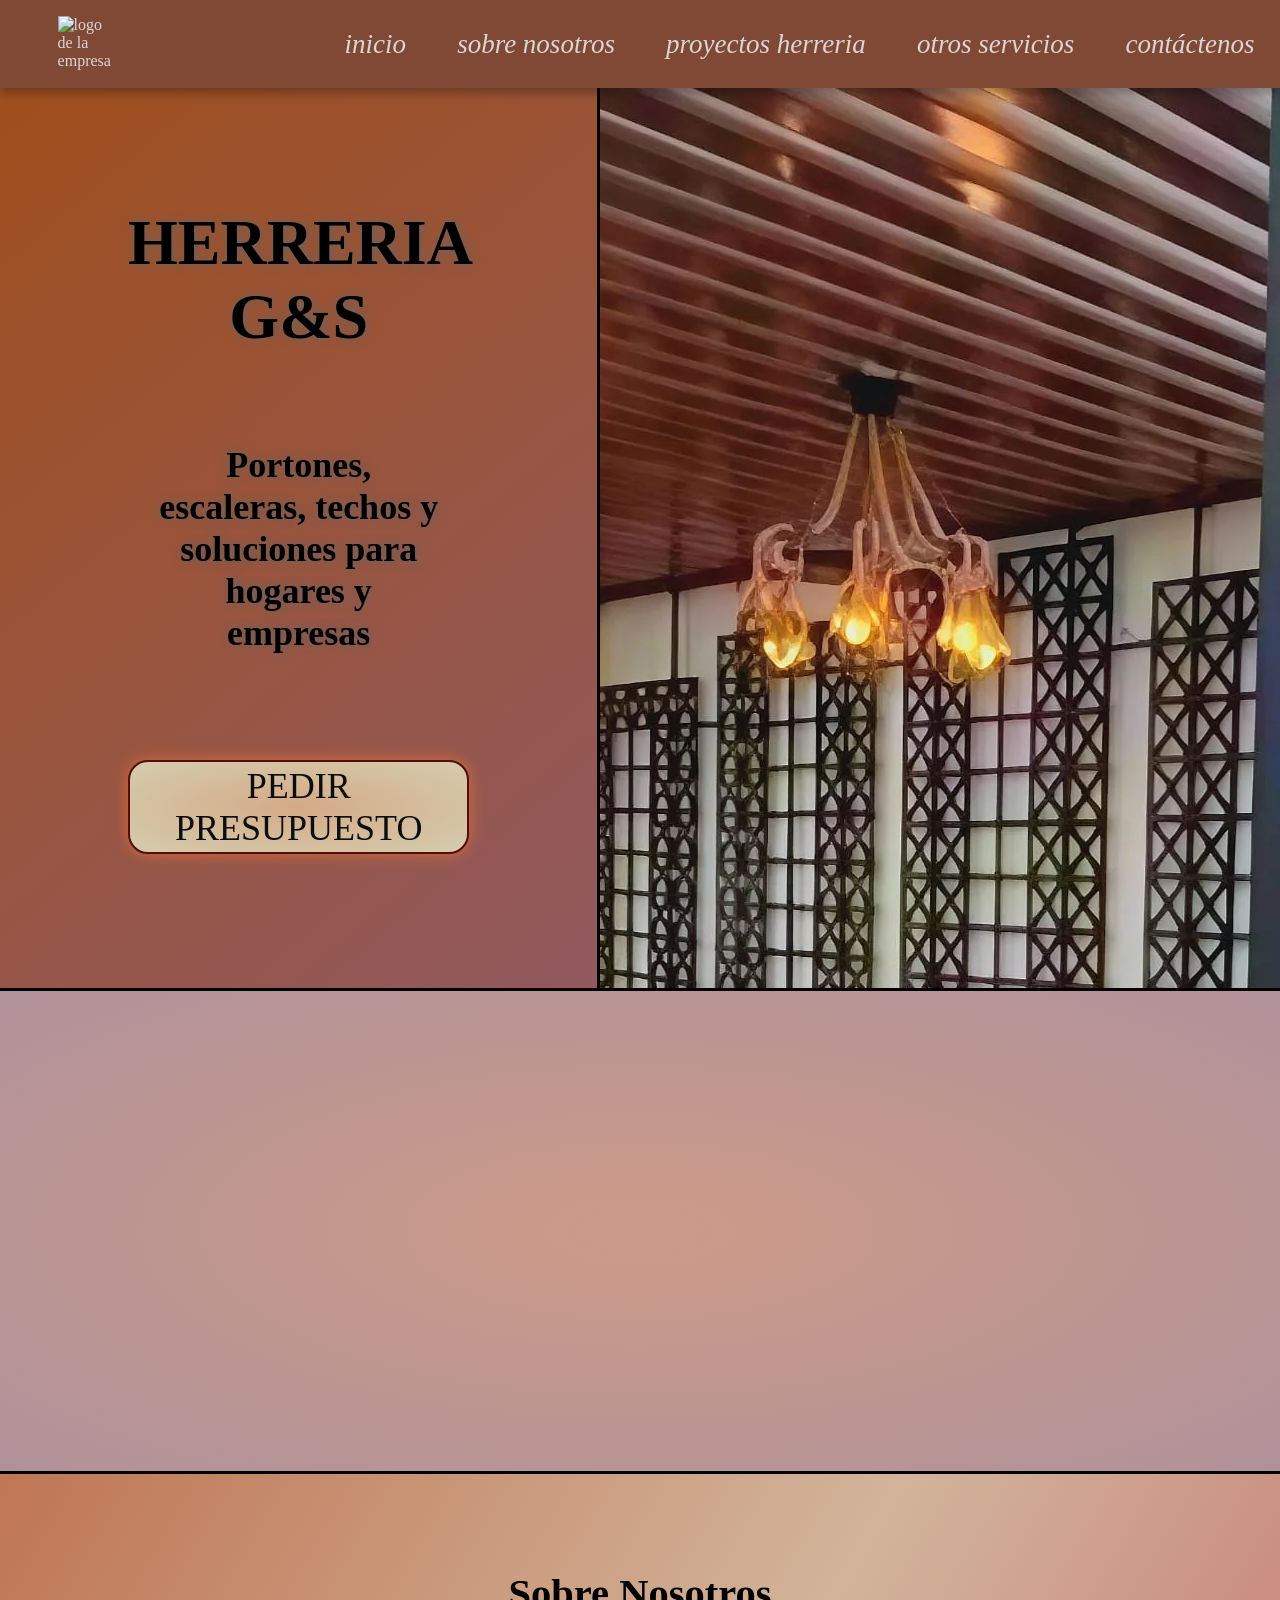
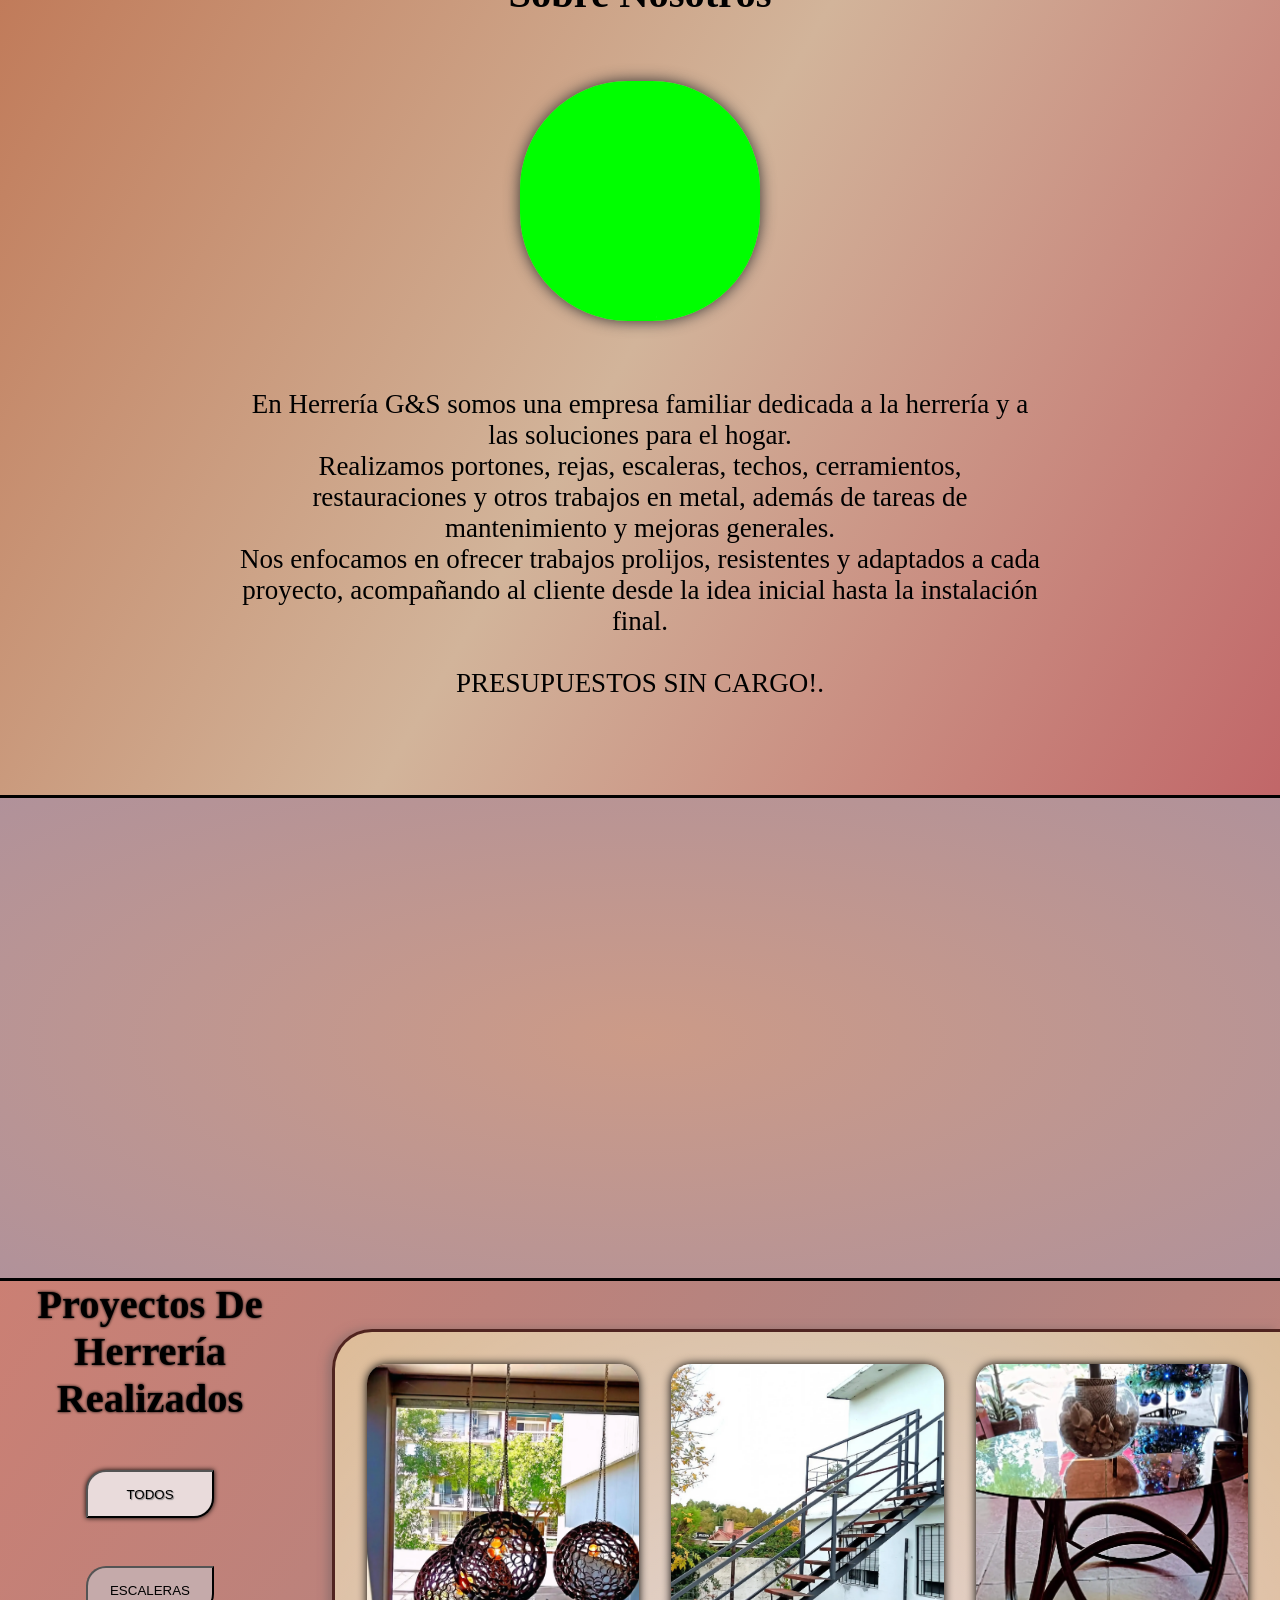
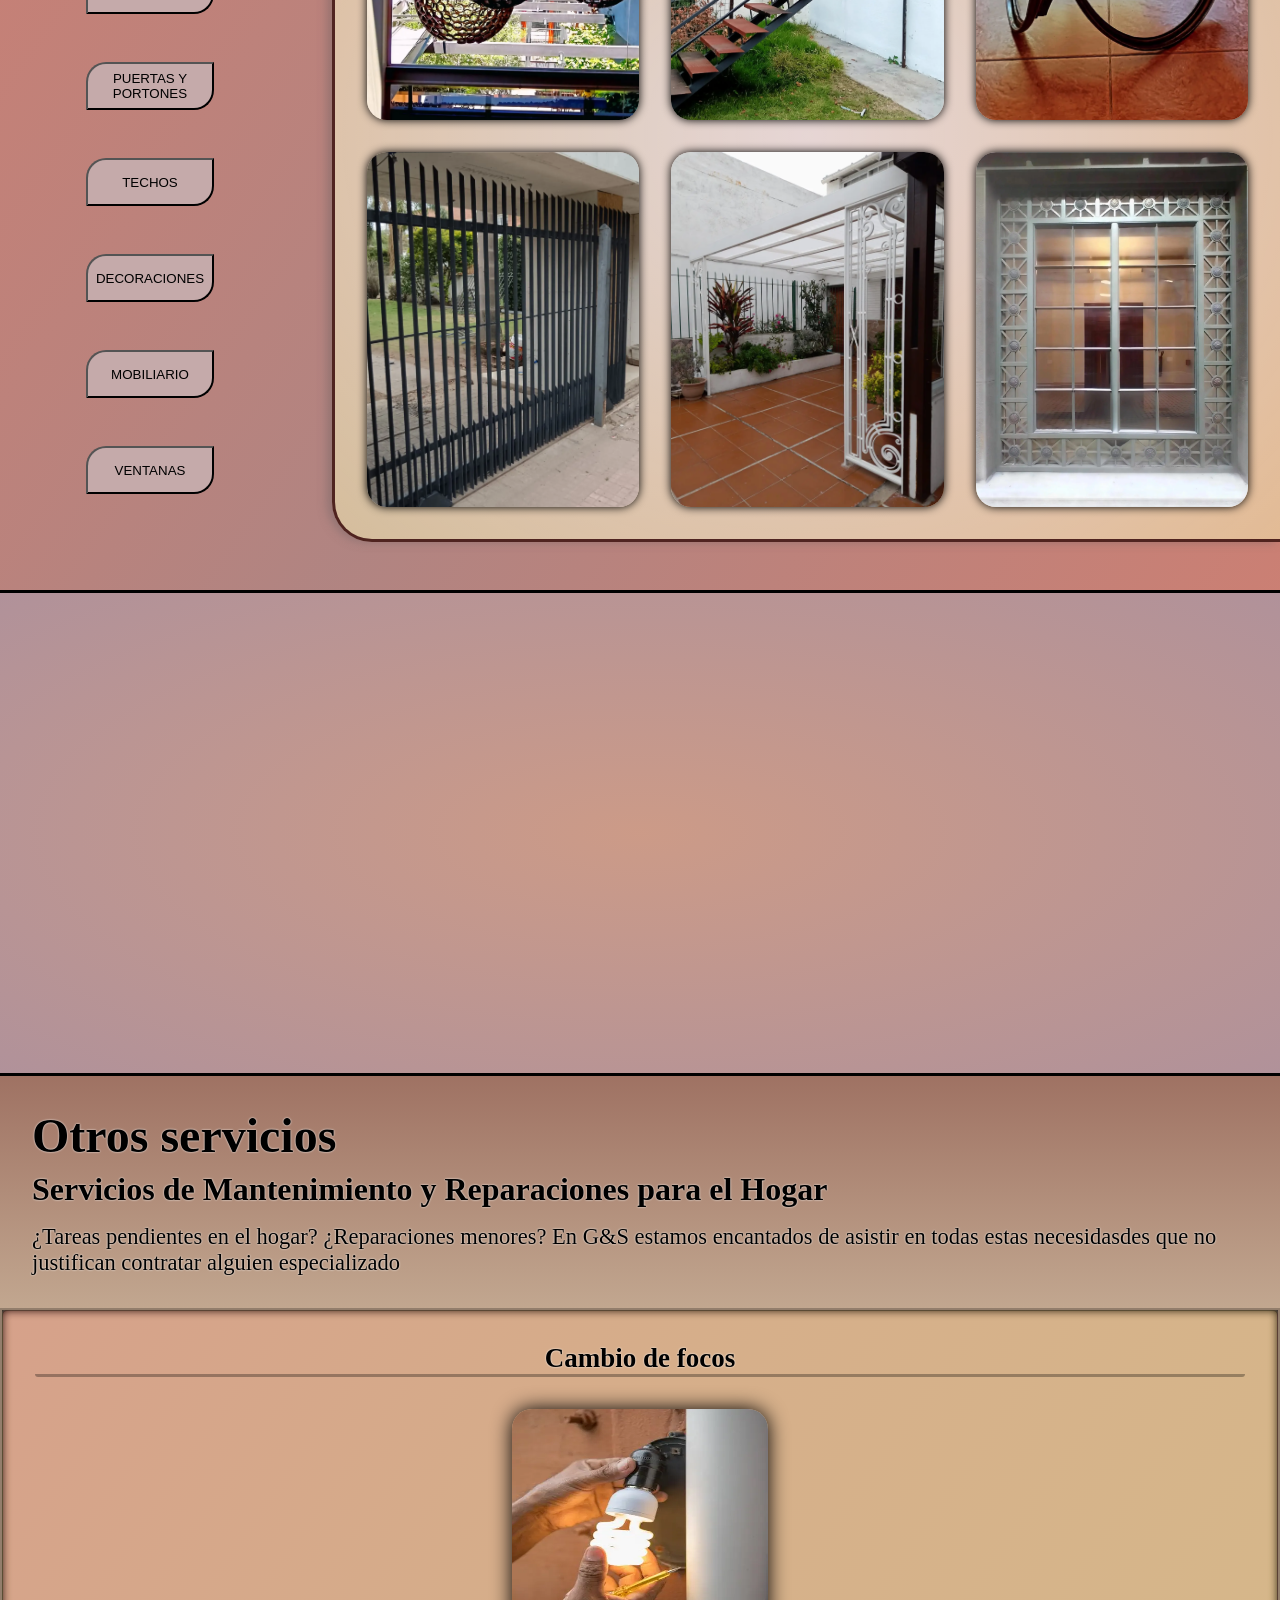
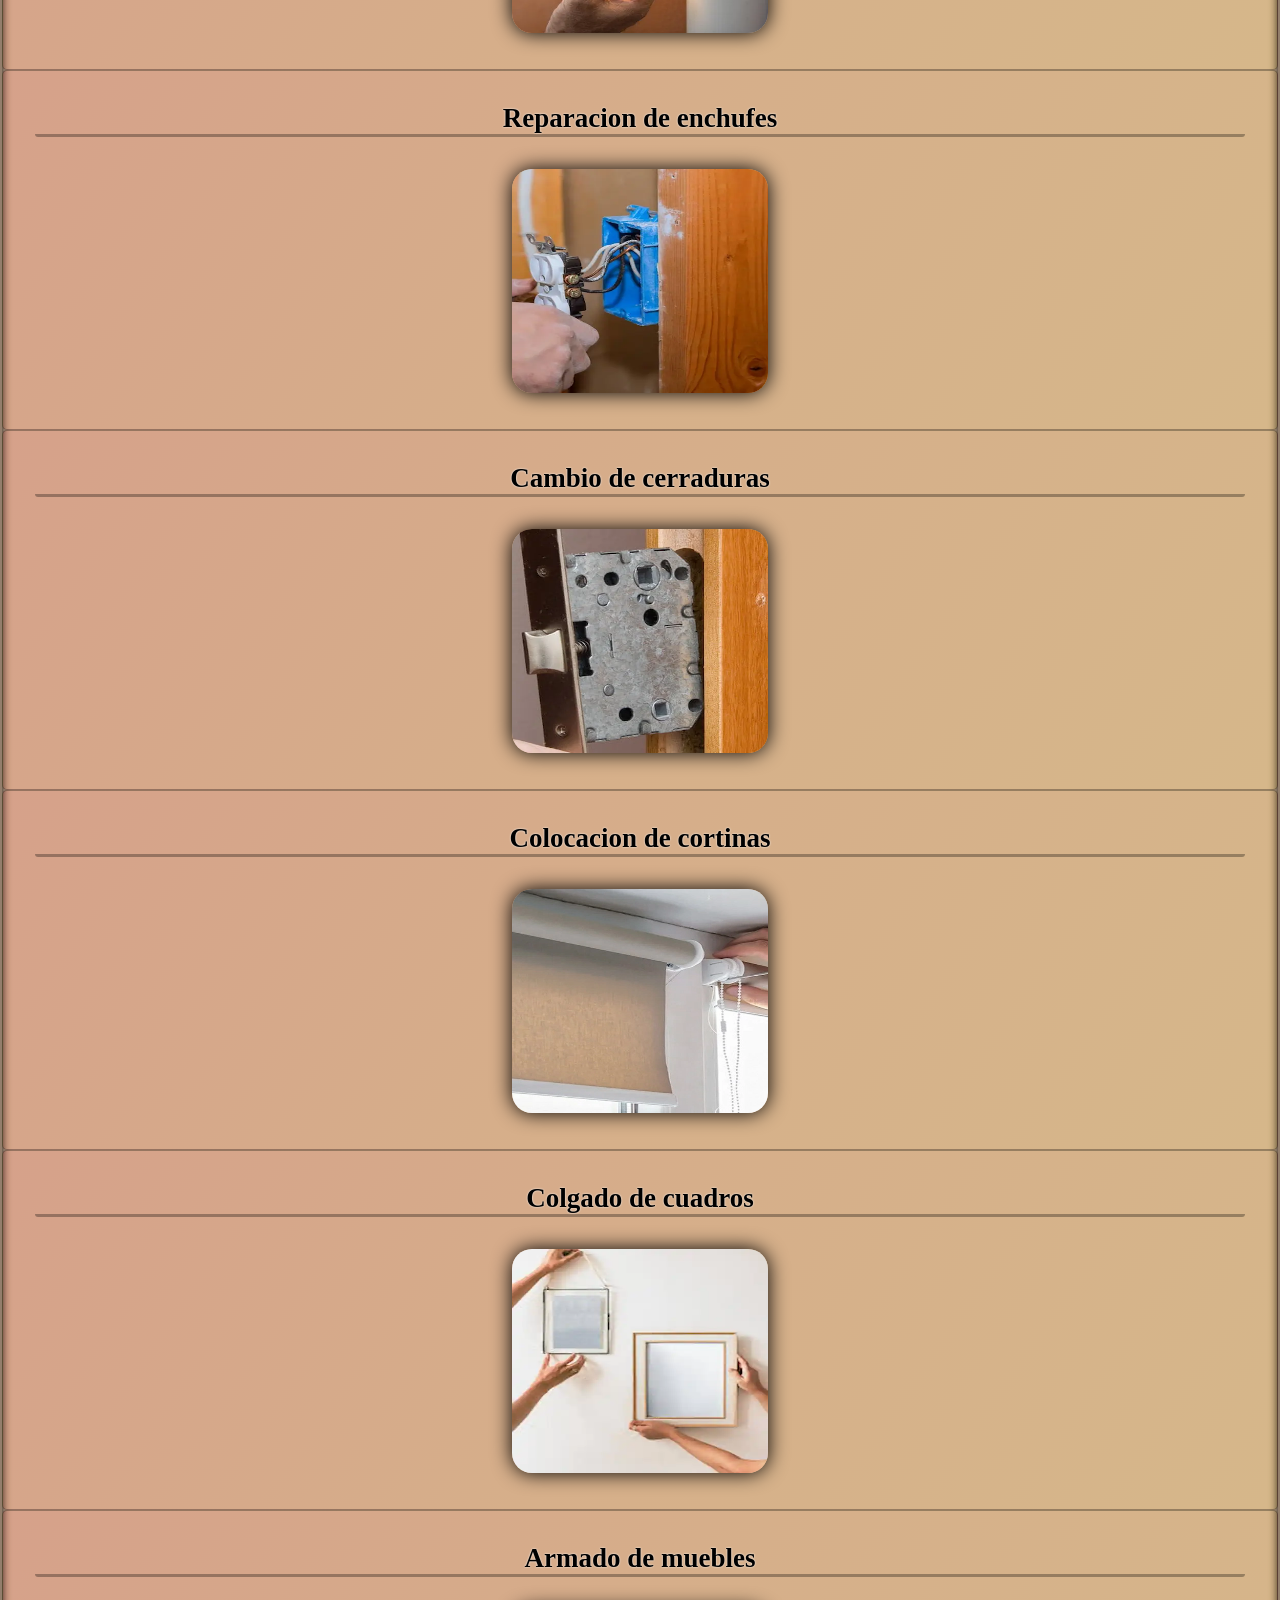
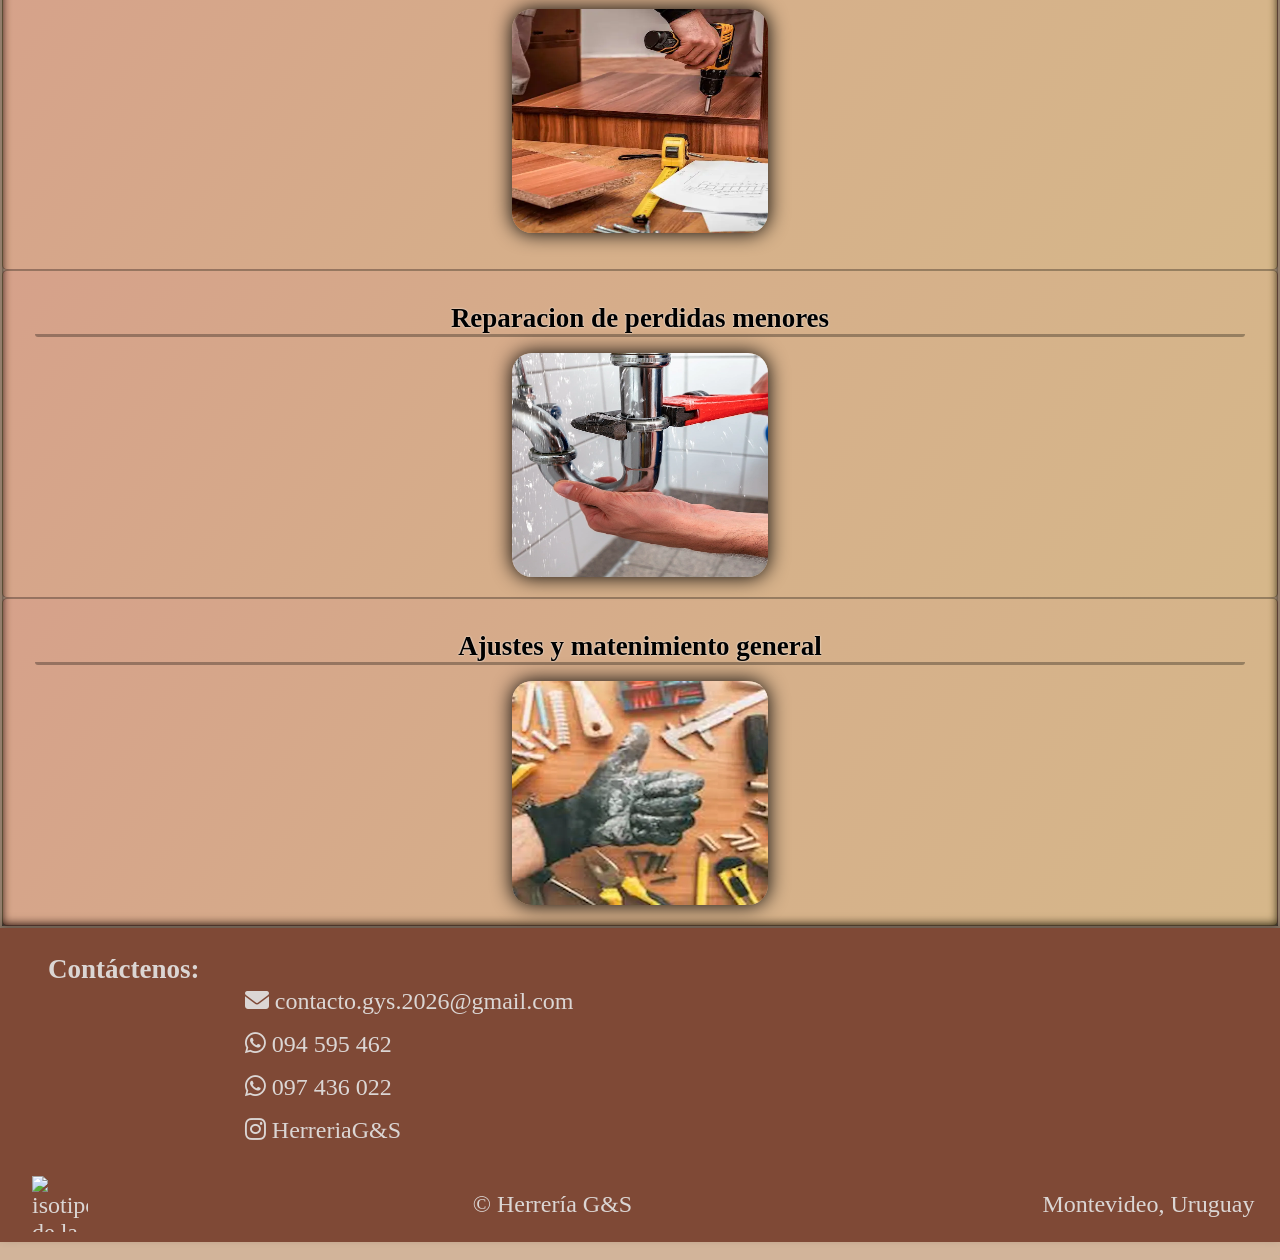
==== commit 0e309fc8: "ligeras correciones tecnicas" ====
--- a/main/index.html
+++ b/main/index.html
@@ -11,12 +11,12 @@
     <meta name="description" content="Herrería G&S en Montevideo. Fabricación e instalación de portones, escaleras, techos, estructuras metálicas y soluciones para el hogar y empresas.">
     <meta property="og:title" content="Herrería G&S">
     <meta property="og:description" content="Fabricación e instalación de portones, techos, escaleras y estructuras metálicas.">
-    <meta property="og:image" content="../imgFolder/marca/G&S logotipo negro.png">
+    <meta property="og:image" content="#">
     <meta property="og:type" content="website">
     <!--titulo mostrado por google-->
     <title>Herrería G&S | Herrería para Hogares y Empresas en Montevideo</title>
     <!--vinculos tanto para los iconos como para los archivos que ayudan a organizar la pagina-->
-    <link rel="icon" type="image/png" href="../imgFolder/marca/favicon.ico">
+    <link rel="icon" href="../imgFolder/marca/favicon.ico">
   
     <link rel="stylesheet" href="CSS/menuHamburguesa.css">
     <link rel="stylesheet" href="CSS/root.css" />
@@ -81,8 +81,7 @@
               Pedir presupuesto
           </a>
         </div>
-        <div class="hero-img" fetch>
-        </div>
+        <div class="hero-img"></div>
       </section>
       <div class="transicion transicion1"> 
         <div></div> <!--aplica una ligera gradiente sobre la imagen-->
@@ -94,7 +93,15 @@
         </div>
         <div class="contenido-sobre-nosotros">
           <!--"p" indica un parrafo-->
-          <p>Lorem ipsum dolor sit amet consectetur adipisicing elit. Quo ad repellat quae nihil nisi laborum rerum delectus eaque reiciendis, quia ullam laudantium perferendis pariatur voluptates at odio amet incidunt. Vero!</p>
+          <p>
+            En Herrería G&S somos una empresa familiar dedicada a la herrería y a las soluciones para el hogar. <br>
+
+            Realizamos portones, rejas, escaleras, techos, cerramientos, restauraciones y otros trabajos en metal, además de tareas de mantenimiento y mejoras generales. <br> 
+
+            Nos enfocamos en ofrecer trabajos prolijos, resistentes y adaptados a cada proyecto, acompañando al cliente desde la idea inicial hasta la instalación final. <br>
+            <br>
+            PRESUPUESTOS SIN CARGO!.
+          </p>
         </div>
       </section>
       <div class="transicion transicion2">
@@ -110,47 +117,43 @@
             <!--"ul" declara una lista que no sigue ningun orden especifico (1,2,3,...)-->
             <ul>
               <!--"li" declara que el elemento pertenece a una lista-->
-              <div>
-                <li>
-                  <!--"categoria-activa" es la categoria que se muestra (gracias a JavaScript)
-                  data-categoria indica el contenido de la misma-->
-                  <button class="categoria categoria-activa" data-categoria="todos">
-                    TODOS
-                  </button>
-                </li>
-              </div>
-              <div class="especifico">
-                <li>
-                  <button class="categoria" data-categoria="escaleras">
-                    ESCALERAS
-                  </button>
-                </li>
-                <li>
-                  <button class="categoria" data-categoria="puertasYportones">
-                    PUERTAS Y PORTONES
-                  </button>
-                </li>
-                <li>
-                  <button class="categoria" data-categoria="techos">
-                    TECHOS
-                  </button>
-                </li>
-                <li>
-                  <button class="categoria" data-categoria="decoraciones">
-                    DECORACIONES
-                  </button>
-                </li>
-                <li>
-                  <button class="categoria" data-categoria="mobiliarios">
-                    MOBILIARIO
-                  </button>
-                </li>
-                <li>
-                  <button class="categoria" data-categoria="ventanas">
-                    VENTANAS
-                  </button>
-                </li>
-              </div>
+              <li class="esp">
+                <!--"categoria-activa" es la categoria que se muestra (gracias a JavaScript)
+                data-categoria indica el contenido de la misma-->
+                <button class="categoria categoria-activa" data-categoria="todos">
+                  TODOS
+                </button>
+              </li>
+              <li>
+                <button class="categoria" data-categoria="escaleras">
+                  ESCALERAS
+                </button>
+              </li>
+              <li>
+                <button class="categoria" data-categoria="puertasYportones">
+                  PUERTAS Y PORTONES
+                </button>
+              </li>
+              <li>
+                <button class="categoria" data-categoria="techos">
+                  TECHOS
+                </button>
+              </li>
+              <li>
+                <button class="categoria" data-categoria="decoraciones">
+                  DECORACIONES
+                </button>
+              </li>
+              <li>
+                <button class="categoria" data-categoria="mobiliarios">
+                  MOBILIARIO
+                </button>
+              </li>
+              <li>
+                <button class="categoria" data-categoria="ventanas">
+                  VENTANAS
+                </button>
+              </li>
             </ul>
           </div>
         </div>
--- a/main/CSS/style.css
+++ b/main/CSS/style.css
@@ -98,7 +98,7 @@
   border-top: 3px solid black;
   border-bottom: 3px solid black;
   padding: 6rem 1rem;
-  background-color: var(--Bg-Main);
+  background: linear-gradient( 120deg, rgba(180, 82, 44, 0.63), var(--Bg-Main), rgba(180, 44, 67, 0.568));
   gap: 2rem; /*define la separacion entre los elementos hijos de un contenedor*/
 }
 #sobre-nosotros h2{
--- a/main/CSS/proyectosHerreria.css
+++ b/main/CSS/proyectosHerreria.css
@@ -136,17 +136,15 @@
   #proyectos-herreria ul{
     padding: 1rem 0;
     margin: 1rem 0;
-    display: flex;
-    flex-direction: column;
-    align-items: center;
-    gap: 2px;
-  }
-  #proyectos-herreria .especifico{
-    padding: 1rem 0;
     display: grid;
     grid-template-columns: repeat(3, 1fr);
-    grid-template-rows: repeat(2, 1fr);
+
     gap: 5px;
+  }
+  #proyectos-herreria ul .esp{
+    margin-bottom: 0.2rem;
+    grid-column: 1 / -1;
+    justify-self: center;
   }
   #proyectos-herreria li{
     margin-bottom: 0;
